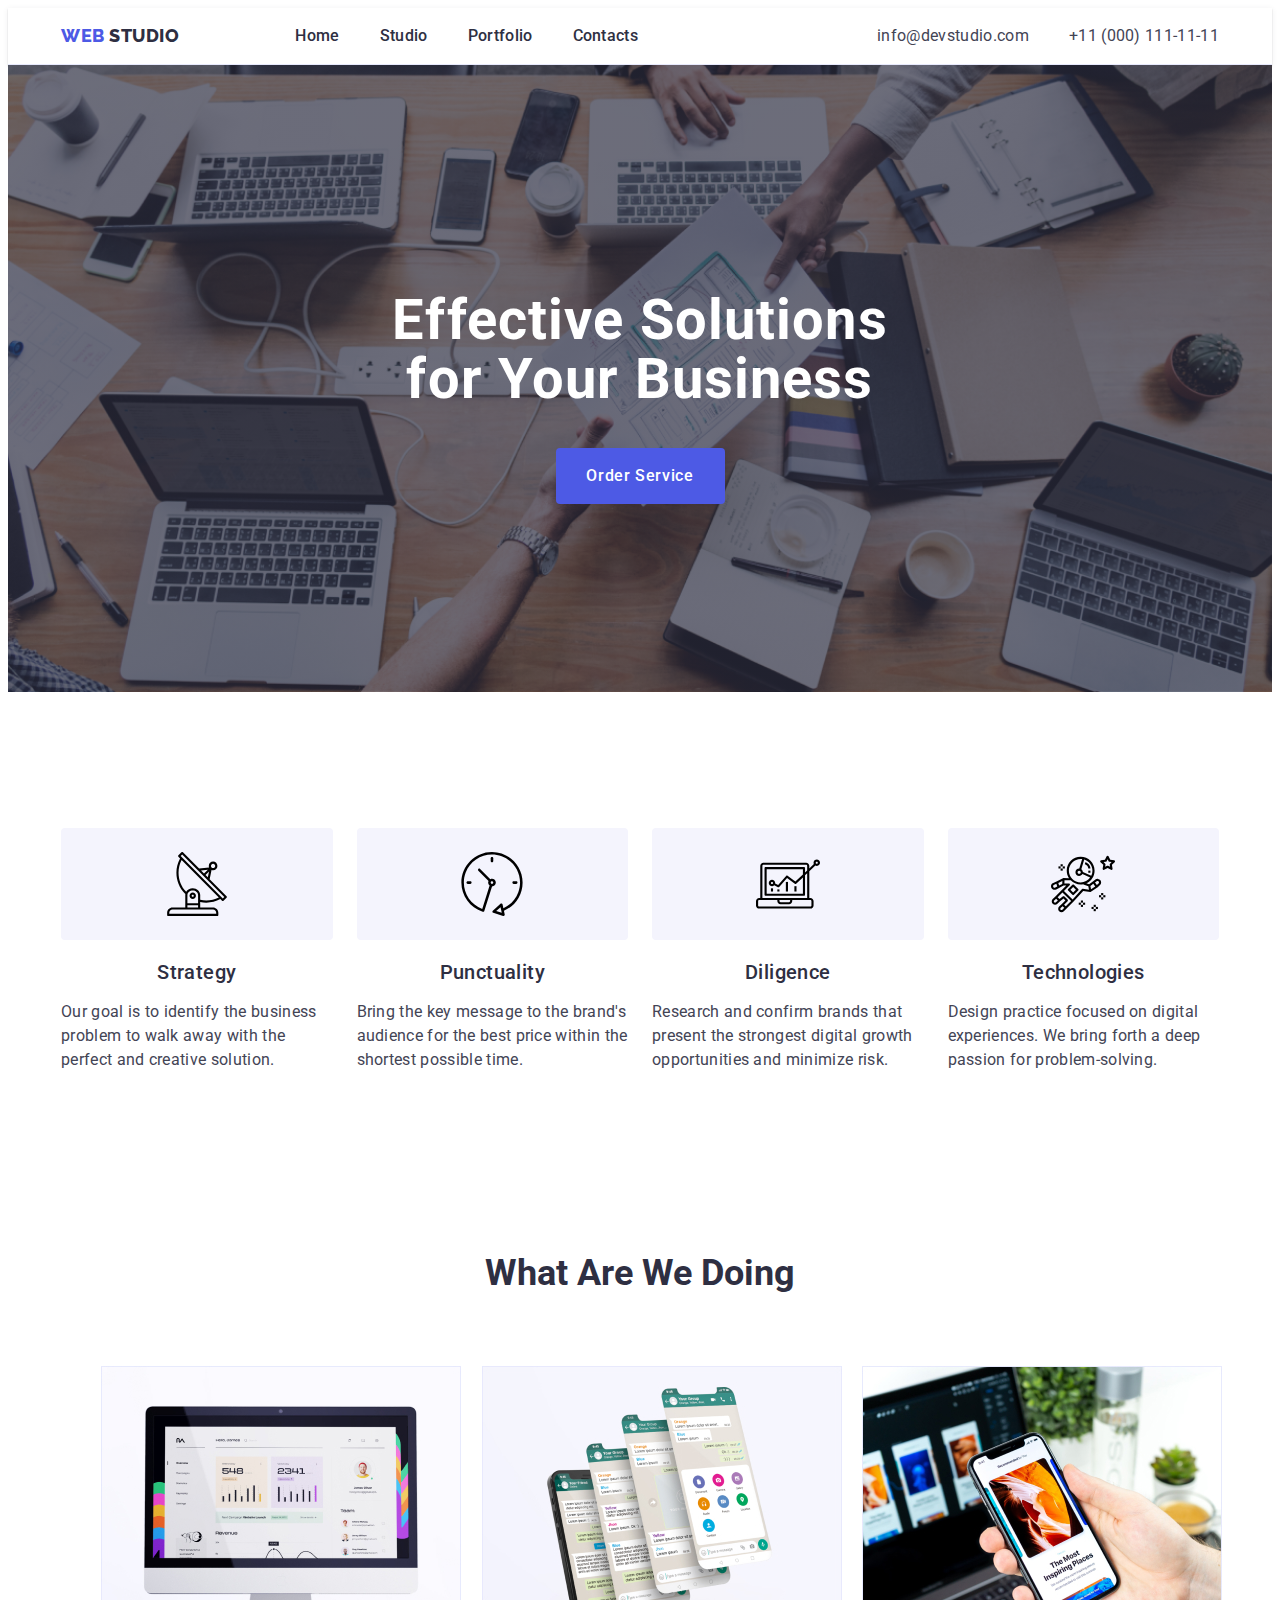
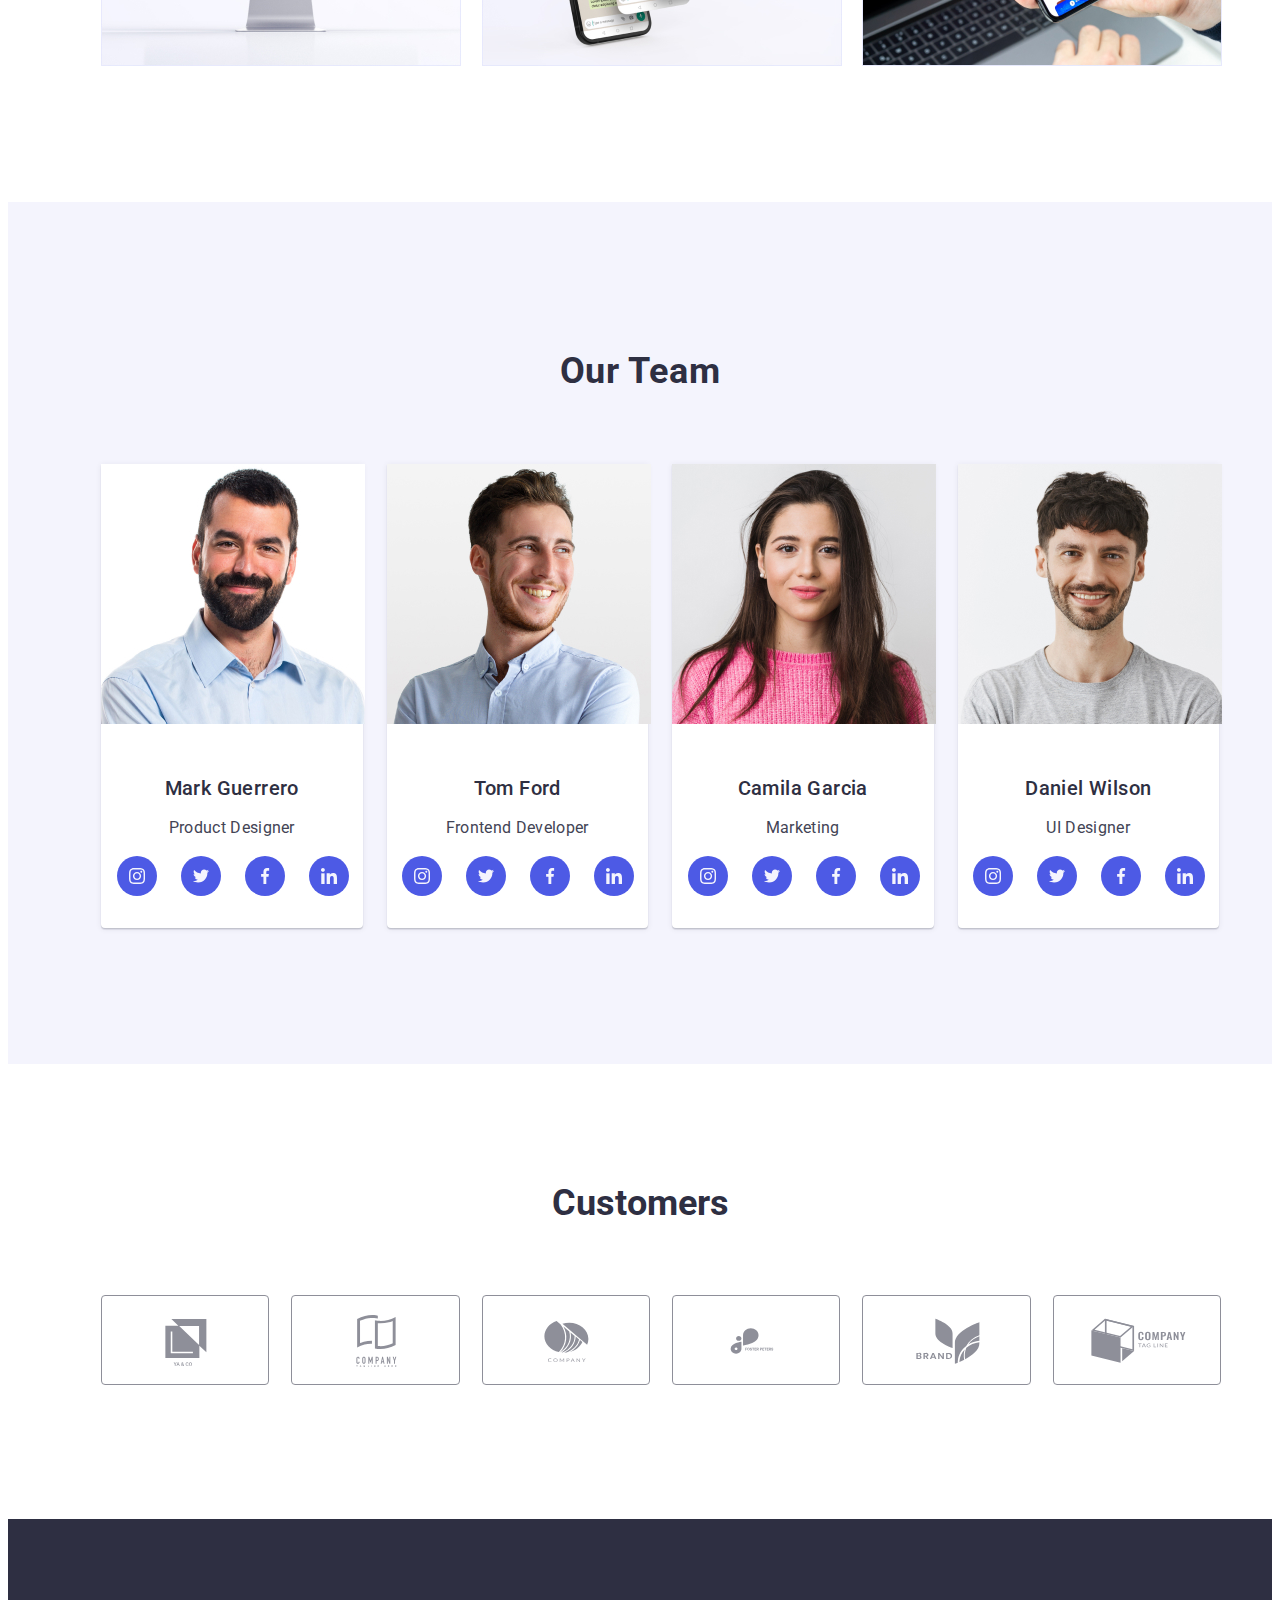
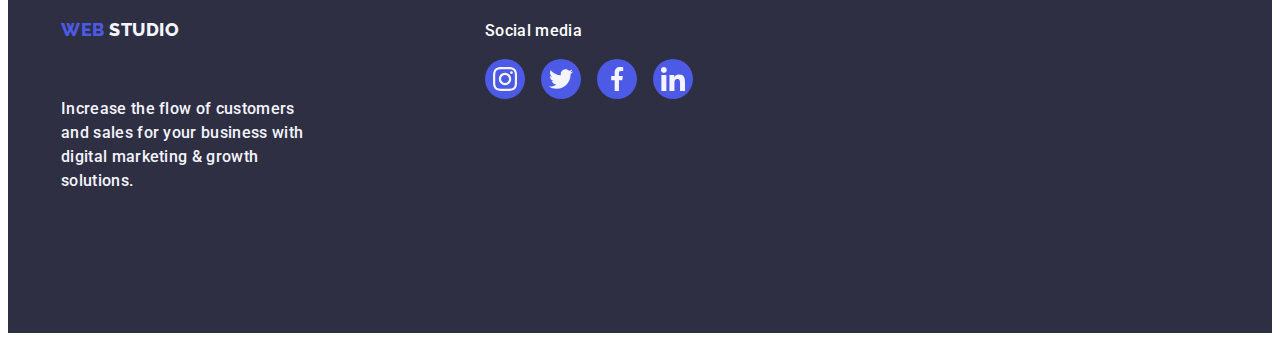
==== index.html @ 2ad6ecbc "Initial commit" ====
<!DOCTYPE html>
<html lang="en">

<head>
    <meta charset="UTF-8" />
    <meta name="viewport" content="width=device-width, initial-scale=1.0" />
    <link rel="stylesheet" href="modern-normalize.min.css" />
    <link rel="preconnect" href="https://fonts.googleapis.com" />
    <link rel="preconnect" href="https://fonts.gstatic.com" crossorigin />
    <link href="https://fonts.googleapis.com/css2?family=Raleway:wght@800&family=Roboto:wght@400;500&display=swap"
        rel="stylesheet" />
    <link rel="stylesheet" href="./css/styles.css" />
    <title>Studio</title>
</head>

<body class="body-studio">
    <header class="header-class">
        <div class="header-div container">
            <nav class="header-nav">
                <a href="./index.html" class="web link">Web <span class="studio">Studio</span></a>
                <ul class="header-list list">
                    <li><a href="./index.html" class="index link">Home</a></li>
                    <li><a href="" class="index link">Studio</a></li>
                    <li><a href="./portfolio.html" class="index link">Portfolio</a></li>
                    <li><a href="" class="index link">Contacts</a></li>
                </ul>
            </nav>
            <address class="adress-style">
                <ul class="address-list list">
                    <li>
                        <a href="mailto:info@devstudio.com" class="contact link">info@devstudio.com</a>
                    </li>
                    <li>
                        <a href="tel:+110001111111" class="contact link">+11 (000) 111-11-11</a>
                    </li>
                </ul>
            </address>
        </div>
    </header>

    <main>
        <!-- Section1 -->
        <section class="first-section">
            <div class="container container-first-section">
                <h1 class="first-section-title">
                    Effective Solutions for Your Business
                </h1>
                <button type="button" class="first-section-button">
                    Order Service
                </button>
            </div>
        </section>
        <!-- Section2 -->
        <section class="second-section">
            <div class="container">
                <h2 class="second-section-title visually-hidden">text</h2>
                <ul class="list second-section-list">
                    <li class="second-section-list-element">
                        <div class="second-section-icon">
                            <svg width="64" height="64">
                                <use href="./images/icons.svg#antenna-1"></use>
                            </svg>
                        </div>
                        <h3 class="second-section-title">Strategy</h3>
                        <p class="second-section-paragraph">
                            Our goal is to identify the business problem to walk away with
                            the perfect and creative solution.
                        </p>
                    </li>
                    <li class="second-section-list-element">
                        <div class="second-section-icon">
                            <svg width="64" height="64">
                                <use href="./images/icons.svg#clock-1"></use>
                            </svg>
                        </div>
                        <h3 class="second-section-title">Punctuality</h3>
                        <p class="second-section-paragraph">
                            Bring the key message to the brand's audience for the best price
                            within the shortest possible time.
                        </p>
                    </li>
                    <li class="second-section-list-element">
                        <div class="second-section-icon">
                            <svg width="64" height="64">
                                <use href="./images/icons.svg#diagram-1"></use>
                            </svg>
                        </div>
                        <h3 class="second-section-title">Diligence</h3>
                        <p class="second-section-paragraph">
                            Research and confirm brands that present the strongest digital
                            growth opportunities and minimize risk.
                        </p>
                    </li>
                    <li class="second-section-list-element">
                        <div class="second-section-icon">
                            <svg width="64" height="64">
                                <use href="./images/icons.svg#astronaut-1"></use>
                            </svg>
                        </div>
                        <h3 class="second-section-title">Technologies</h3>
                        <p class="second-section-paragraph">
                            Design practice focused on digital experiences. We bring forth a
                            deep passion for problem-solving.
                        </p>
                    </li>
                </ul>
            </div>
        </section>
        <!-- Section3 -->
        <section class="third-section">
            <div class="container">
                <h2 class="third-section-title">What are we doing</h2>
                <ul class="third-section-list list">
                    <li class="third-section-list-element">
                        <img class="img" src="./images/info-section-img1.jpg" alt="computer" width="360" />
                    </li>
                    <li class="third-section-list-element">
                        <img class="img" src="./images/info-section-img2.jpg" alt="computer" width="360" />
                    </li>
                    <li class="third-section-list-element">
                        <img class="img" src="./images/info-section-img3.jpg" alt="computer" width="360" />
                    </li>
                </ul>
            </div>
        </section>
        <!-- Section4 -->
        <section class="fourth-section">
            <div class="container">
                <h2 class="fourth-section-title">Our Team</h2>
                <ul class="foruth-section-list list">
                    <li class="background-list-fourth-section">
                        <img class="img" src="./images/our-team-section-img1.jpg" alt="Mark Guerrero" width="264" />
                        <div class="title-and-paragraph-foruth-section">
                            <h3 class="second-section-title">Mark Guerrero</h3>
                            <p class="fourth-section-paragraph">Product Designer</p>
                            <ul class="team-socials">
                                <li class="social-list">
                                    <a href="" class="team-socials-href">
                                        <svg class="svg-social" width="16" height="16">
                                            <use href="./images/icons.svg#instagram-2"></use>
                                        </svg>
                                    </a>
                                </li>
                                <li class="social-list">
                                    <a href="" class="team-socials-href">
                                        <svg class="svg-social" width="16" height="16">
                                            <use href="./images/icons.svg#twitter-1"></use>
                                        </svg>
                                    </a>
                                </li>
                                <li class="social-list">
                                    <a href="" class="team-socials-href">
                                        <svg class="svg-social" width="16" height="16">
                                            <use href="./images/icons.svg#facebook-1"></use>
                                        </svg>
                                    </a>
                                </li>
                                <li class="social-list">
                                    <a href="" class="team-socials-href">
                                        <svg class="svg-social" width="16" height="16">
                                            <use href="./images/icons.svg#linkedin-1"></use>
                                        </svg>
                                    </a>
                                </li>
                            </ul>
                        </div>
                    </li>
                    <li class="background-list-fourth-section">
                        <img class="img" src="./images/our-team-section-img2.jpg" alt="Tom Ford" width="264" />
                        <div class="title-and-paragraph-foruth-section">
                            <h3 class="second-section-title">Tom Ford</h3>
                            <p class="fourth-section-paragraph">Frontend Developer</p>
                            <ul class="team-socials">
                                <li class="social-list">
                                    <a href="" class="team-socials-href">
                                        <svg class="svg-social" width="16" height="16">
                                            <use href="./images/icons.svg#instagram-2"></use>
                                        </svg>
                                    </a>
                                </li>
                                <li class="social-list">
                                    <a href="" class="team-socials-href">
                                        <svg class="svg-social" width="16" height="16">
                                            <use href="./images/icons.svg#twitter-1"></use>
                                        </svg>
                                    </a>
                                </li>
                                <li class="social-list">
                                    <a href="" class="team-socials-href">
                                        <svg class="svg-social" width="16" height="16">
                                            <use href="./images/icons.svg#facebook-1"></use>
                                        </svg>
                                    </a>
                                </li>
                                <li class="social-list">
                                    <a href="" class="team-socials-href">
                                        <svg class="svg-social" width="16" height="16">
                                            <use href="./images/icons.svg#linkedin-1"></use>
                                        </svg>
                                    </a>
                                </li>
                            </ul>
                        </div>
                    </li>
                    <li class="background-list-fourth-section">
                        <img class="img" src="./images/our-team-section-img3.jpg" alt="Camila Garcia" width="264" />
                        <div class="title-and-paragraph-foruth-section">
                            <h3 class="second-section-title">Camila Garcia</h3>
                            <p class="fourth-section-paragraph">Marketing</p>
                            <ul class="team-socials">
                                <li class="social-list">
                                    <a href="" class="team-socials-href">
                                        <svg class="svg-social" width="16" height="16">
                                            <use href="./images/icons.svg#instagram-2"></use>
                                        </svg>
                                    </a>
                                </li>
                                <li class="social-list">
                                    <a href="" class="team-socials-href">
                                        <svg class="svg-social" width="16" height="16">
                                            <use href="./images/icons.svg#twitter-1"></use>
                                        </svg>
                                    </a>
                                </li>
                                <li class="social-list">
                                    <a href="" class="team-socials-href">
                                        <svg class="svg-social" width="16" height="16">
                                            <use href="./images/icons.svg#facebook-1"></use>
                                        </svg>
                                    </a>
                                </li>
                                <li class="social-list">
                                    <a href="" class="team-socials-href">
                                        <svg class="svg-social" width="16" height="16">
                                            <use href="./images/icons.svg#linkedin-1"></use>
                                        </svg>
                                    </a>
                                </li>
                            </ul>
                        </div>
                    </li>
                    <li class="background-list-fourth-section">
                        <img class="img" src="./images/our-team-section-img4.jpg" alt="Daniel Wilson" width="264" />
                        <div class="title-and-paragraph-foruth-section">
                            <h3 class="second-section-title">Daniel Wilson</h3>
                            <p class="fourth-section-paragraph">UI Designer</p>
                            <ul class="team-socials">
                                <li class="social-list">
                                    <a href="" class="team-socials-href">
                                        <svg class="svg-social" width="16" height="16">
                                            <use href="./images/icons.svg#instagram-2"></use>
                                        </svg>
                                    </a>
                                </li>
                                <li class="social-list">
                                    <a href="" class="team-socials-href">
                                        <svg class="svg-social" width="16" height="16">
                                            <use href="./images/icons.svg#twitter-1"></use>
                                        </svg>
                                    </a>
                                </li>
                                <li class="social-list">
                                    <a href="" class="team-socials-href">
                                        <svg class="svg-social" width="16" height="16">
                                            <use href="./images/icons.svg#facebook-1"></use>
                                        </svg>
                                    </a>
                                </li>
                                <li class="social-list">
                                    <a href="" class="team-socials-href">
                                        <svg class="svg-social" width="16" height="16">
                                            <use href="./images/icons.svg#linkedin-1"></use>
                                        </svg>
                                    </a>
                                </li>
                            </ul>
                        </div>
                    </li>
                </ul>
            </div>
        </section>
        <!-- Section5 -->
        <section class="fifth-section">
            <div class="container">
                <h2 class="fifth-section-title">Customers</h2>
                <ul class="fifth-section-list">
                    <li class="fifth-section-list-element">
                        <a href="" class="fifth-section-lists-element-href">
                            <svg class="fifth-section-svg" width="104" height="56">
                                <use href="./images/icons.svg#logo"></use>
                            </svg>
                        </a>
                    </li>
                    <li class="fifth-section-list-element">
                        <a href="" class="fifth-section-lists-element-href">
                            <svg class="fifth-section-svg" width="104" height="56">
                                <use href="./images/icons.svg#logo1"></use>
                            </svg>
                        </a>
                    </li>
                    <li class="fifth-section-list-element">
                        <a href="" class="fifth-section-lists-element-href">
                            <svg class="fifth-section-svg" width="104" height="56">
                                <use href="./images/icons.svg#logo2"></use>
                            </svg>
                        </a>
                    </li>
                    <li class="fifth-section-list-element">
                        <a href="" class="fifth-section-lists-element-href">
                            <svg class="fifth-section-svg" width="104" height="56">
                                <use href="./images/icons.svg#logo3"></use>
                            </svg>
                        </a>
                    </li>
                    <li class="fifth-section-list-element">
                        <a href="" class="fifth-section-lists-element-href">
                            <svg class="fifth-section-svg" width="104" height="56">
                                <use href="./images/icons.svg#logo4"></use>
                            </svg>
                        </a>
                    </li>
                    <li class="fifth-section-list-element">
                        <a href="" class="fifth-section-lists-element-href">
                            <svg class="fifth-section-svg" width="104" height="56">
                                <use href="./images/icons.svg#logo5"></use>
                            </svg>
                        </a>
                    </li>
                </ul>
            </div>
        </section>
    </main>

    <footer class="footer">
        <div class="container div-footer">
            <div class="div-logo-paragraph">
                <a href="./index.html" class="web-footer link">Web <span class="studio-footer">Studio</span></a>
                <p class="index link footer-paragraph">
                    Increase the flow of customers and sales for your business with
                    digital marketing & growth solutions.
                </p>
            </div>
            <div class="div-socials-footer">
                <p class="social-media-paragraph">Social media</p>
                <ul class="footer-list">
                    <li class="footer-list-element">
                        <a href="" class="footer-list-href">
                            <svg class="svg-footer" width="24" height="24">
                                <use href="./images/icons.svg#instagram-2"></use>
                            </svg>
                        </a>
                    </li>
                    <li class="footer-list-element">
                        <a href="" class="footer-list-href">
                            <svg class="svg-footer" width="24" height="24">
                                <use href="./images/icons.svg#twitter-1"></use>
                            </svg>
                        </a>
                    </li>
                    <li class="footer-list-element">
                        <a href="" class="footer-list-href">
                            <svg class="svg-footer" width="24" height="24">
                                <use href="./images/icons.svg#facebook-1"></use>
                            </svg>
                        </a>
                    </li>
                    <li class="footer-list-element">
                        <a href="" class="footer-list-href">
                            <svg class="svg-footer" width="24" height="24">
                                <use href="./images/icons.svg#linkedin-1"></use>
                            </svg>
                        </a>
                    </li>
                </ul>
            </div>
        </div>
    </footer>
</body>

</html>
---- css/styles.css ----
:root {
    --maincolor: 434455;
    --white: #f4f4fd;
}

.img {
    display: block;
}

.header-class {
    border-bottom: 1px solid #e7e9fc;
    box-shadow: 0px 2px 1px rgba(46, 47, 66, 0.08),
        0px 1px 1px rgba(46, 47, 66, 0.16),
        0px 1px 6px rgba(46, 47, 66, 0.08);
}

.header-div {
    display: flex;
    justify-content: space-between;
}

.container {
    width: 1158px;
    margin: 0 auto;
    padding: 0 15px;
}

.container-first-section {
    display: flex;
    flex-direction: column;
}

.header-nav {
    display: flex;
    align-items: center;
}

.body-studio {
    font-family: "Roboto", sans-serif;
    color: #434455;
    background-color: #ffffffff;
}

.web {
    font-family: "Raleway", sans-serif;
    font-weight: 800;
    font-size: 18px;
    line-height: 1.17;
    letter-spacing: 0.03em;
    text-transform: uppercase;
    color: #4d5ae5;
    margin-right: 76px;
}

.studio {
    color: #2e2f42;
    font-family: "Raleway", sans-serif;
    font-size: 18px;
    font-style: normal;
    font-weight: 800;
    line-height: 21px;
    letter-spacing: 0.54px;
    text-transform: uppercase;
}

.list {
    list-style: none;
}

.address-list {
    display: flex;
    gap: 40px;
}

.header-list {
    display: flex;
    gap: 40px;
}

.link {
    text-decoration: none;
}

.index {
    font-weight: 500;
    line-height: 1.5;
    letter-spacing: 0.02em;
    color: #2e2f42;
    padding: 24px 0;
}

.link:hover {
    color: #404bbf;
}

.link:focus {
    color: #404bbf;
}

.adress-style {
    font-style: normal;
}

.contact {
    color: #434455;
    font-size: 16px;
    line-height: 1.5;
    letter-spacing: 0.02em;
}

/* Section one */
.first-section {
    background-color: #2e2f42;
    padding: 188px 0;
    background-image: linear-gradient(rgba(46, 47, 66, 0.7),
            rgba(46, 47, 66, 0.7)),
        url(../images/office-background.jpg);
    max-width: 1440px;
    background-repeat: no-repeat;
    background-position: center;
    background-size: cover;
    margin-inline: auto;
}

.first-section-title {
    color: #ffffff;
    font-size: 56px;
    line-height: 1.07;
    text-align: center;
    letter-spacing: 0.02em;
    max-width: 496px;
    display: flex;
    align-self: center;
}

.first-section-button {
    color: #ffffff;
    background-color: #4d5ae5;
    font-family: "Roboto", sans-serif;
    font-weight: 500;
    font-size: 16px;
    line-height: 1.5;
    letter-spacing: 0.04em;
    display: block;
    min-width: 169px;
    height: 56px;
    border: none;
    background-color: #4d5ae5;
    border-radius: 4px;
    cursor: pointer;
    align-self: center;
}

.first-section-button:hover {
    background-color: #404bbf;
}

.first-section-button:focus {
    background-color: #404bbf;
}

.first-section-button {
    cursor: pointer;
}

/* Section two */
.second-section {
    padding: 120px 0;
}

.second-section-icon {
    display: flex;
    align-items: center;
    justify-content: center;
    height: 112px;
    background-color: #f4f4fd;
    border-radius: 4px;
    margin-bottom: 8px;
}

.second-section-list {
    list-style: none;
    display: flex;
    gap: 24px;
    justify-content: center;
    padding: 0;
}

.second-section-list-element {
    flex-basis: calc((100% - 72px) / 4);
}

.second-section-title {
    color: #2e2f42;
    font-weight: 500;
    font-size: 20px;
    line-height: 1.2;
    letter-spacing: 0.02em;
    background-color: #ffffffff;
    margin-bottom: 8px;
    text-align: center;
    margin-bottom: 8px;
}

.visually-hidden {
    position: absolute;
    width: 1px;
    height: 1px;
    margin: -1px;
    border: 0;
    padding: 0;
    white-space: nowrap;
    clip-path: inset(100%);
    clip: rect(0 0 0 0);
    overflow: hidden;
}

.second-section-paragraph {
    line-height: 1.5;
    letter-spacing: 0.02em;
}

/* Section three */
.third-section {
    padding-bottom: 120px;
}

.third-section-title {
    color: #2e2f42;
    font-size: 36px;
    line-height: 1.11;
    text-align: center;
    text-transform: capitalize;
    margin-bottom: 72px;
}

.third-section-list {
    display: flex;
    gap: 24px;
}

.third-section-list-element {
    width: calc((100% - 48px) / 3);
}

/* Section four */
.fourth-section {
    background-color: #f4f4fd;
    padding: 120px 0;
}

.svg-social {
    fill: #f4f4fd;
}

.team-socials {
    display: flex;
    justify-content: center;
    align-items: center;
    gap: 24px;
    list-style: none;
    width: 183px;
}

.social-list {}

.team-socials-href {
    width: 100%;
    height: 100%;
    background-color: #4d5ae5;
    border-radius: 50%;
    display: flex;
    align-items: center;
    justify-content: center;
    width: 40px;
    height: 40px;
}

.team-socials-href:hover,
.team-socials-href:focus {
    background-color: #404bbf;
}

.fourth-section-title {
    color: #2e2f42;
    font-size: 36px;
    line-height: 1.11;
    text-align: center;
    letter-spacing: 0.02em;
    text-transform: capitalize;
    margin-bottom: 72px;
}

.foruth-section-list {
    display: flex;
    gap: 24px;
}

.background-list-fourth-section {
    background-color: #ffffffff;
    width: calc((100% - 72px) / 4);
    border-radius: 0px 0px 4px 4px;
    box-shadow: 0px 1px 6px rgba(46, 47, 66, 0.08),
        0px 1px 1px rgba(46, 47, 66, 0.16), 0px 2px 1px rgba(46, 47, 66, 0.08);
}

.title-and-paragraph-foruth-section {
    padding: 32px 0;
}

.fourth-section-paragraph {
    line-height: 1.5;
    letter-spacing: 0.02em;
    text-align: center;
}

/* Footer */
.div-footer {
    display: flex;
    align-items: baseline;
}

.div-logo-paragraph {
    margin-right: 120px;
}

.footer {
    background-color: #2e2f42;
    padding: 100px 0;
}

.footer-paragraph {
    color: #f4f4fd;
    max-width: 264px;
}

.social-media-paragraph {
    margin: 0;
    margin-bottom: 16px;
    font-weight: 500;
    font-size: 16px;
    line-height: 1.5;
    letter-spacing: 0.02em;
    color: #ffffffff;
    padding-left: 40px;
}

.footer-list {
    display: flex;
    gap: 16px;
    list-style: none;
}

.footer-list-element {
    width: 40px;
    height: 40px;
}

.footer-list-href {
    width: 100%;
    height: 100%;
    background-color: #4d5ae5;
    border-radius: 50%;
    display: flex;
    align-items: center;
    justify-content: center;
}

.footer-list-href:hover,
.footer-list-href:focus {
    background-color: #31d0aa;
}

.svg-footer {
    fill: var(--white);
}

.web-footer {
    font-family: "Raleway", sans-serif;
    font-weight: 800;
    font-size: 18px;
    line-height: 1.17;
    letter-spacing: 0.03em;
    text-transform: uppercase;
    color: #4d5ae5;
    display: inline-block;
    margin-bottom: 16px;
}

.studio-footer {
    color: #f4f4fd;
    font-family: "Raleway", sans-serif;
    font-size: 18px;
    font-style: normal;
    font-weight: 800;
    line-height: 21px;
    letter-spacing: 0.54px;
    text-transform: uppercase;
}

/* Section five */
.fifth-section {
    padding-top: 120px;
    padding-bottom: 120px;
}

.fifth-section-title {
    font-size: 36px;
    line-height: 1.11;
    color: #2e2f42;
    margin: 0;
    margin-bottom: 72px;
    text-align: center;
}

.fifth-section-list {
    display: flex;
    gap: 24px;
    height: 88px;
    list-style: none;
}

.fifth-section-list-element {
    width: calc((100% - 120px) / 6);
    height: 88px;
    width: 168px;
}

.fifth-section-lists-element-href {
    width: 100%;
    height: 100%;
    border: 1px solid #8e8f99;
    border-radius: 4px;
    display: flex;
    align-items: center;
    justify-content: center;
    color: #8e8f99;
}

.fifth-section-lists-element-href:hover {
    border-color: #404bbf;
    color: #404bbf;
}

.fifth-section-lists-element-href:focus {
    border-color: #404bbf;
    color: #404bbf;
}

.fifth-section-svg {
    fill: currentColor;
}

/* Portfolio */

.portfolio-header {
    border-bottom: 1px solid #e7e9fc;
}

.body-portfolio {
    font-family: "Roboto", sans-serif;
    color: #434455;
}

/* Section footer */
.portfolio-section {
    padding: 96px 0 120px 0;
}

.portfolio-button-list {
    display: flex;
    justify-content: center;
    gap: 24px;
    margin-bottom: 72px;
    padding: 0;
}

.all-button {
    color: #4d5ae5;
    background-color: #f4f4fd;
    text-align: center;
    font-family: "Roboto", sans-serif;
    font-size: 16px;
    font-style: normal;
    font-weight: 500;
    line-height: 1.5;
    letter-spacing: 0.04em;
    cursor: pointer;
    padding: 12px 24px;
    border: 1px solid #e7e9fc;
    border-radius: 4px;
}

.all-button:hover {
    color: #ffffffff;
    background-color: #404bbf;
    border: 1px solid transparent;
    box-shadow: 0px 3px 1px rgba(0, 0, 0, 0.1), 0px 2px 1px rgba(0, 0, 0, 0.08),
        0px 2px 2px rgba(0, 0, 0, 0.12);
}

.all-button:focus {
    color: #ffffffff;
    background-color: #404bbf;
    border: 1px solid transparent;
    box-shadow: 0px 3px 1px rgba(0, 0, 0, 0.1), 0px 2px 1px rgba(0, 0, 0, 0.08),
        0px 2px 2px rgba(0, 0, 0, 0.12);
}

.portfolio-img-list {
    display: flex;
    flex-wrap: wrap;
    column-gap: 24px;
    row-gap: 48px;
    padding: 0;
}

.first-row-title {
    color: #2e2f42;
    font-size: 20px;
    font-style: normal;
    font-weight: 500;
    line-height: 1.2;
    letter-spacing: 0.02em;
    margin-bottom: 8px;
}

.first-row-paragraph {
    color: #434455;
    font-size: 16px;
    line-height: 1.5;
    letter-spacing: 0.02em;
}

.portfolio-list-element {
    text-decoration: none;
    width: calc((100% - 48px) / 3);
}

.portfolio-title-and-paragraph {
    padding: 32px 16px;
    border: 1px solid #e7e9fc;
    border-top: none;
}

.link-portfolio {
    display: block;
}

.link-portfolio:hover {
    box-shadow: 0px 1px 6px rgba(46, 47, 66, 0.08),
        0px 1px 1px rgba(46, 47, 66, 0.16), 0px 2px 1px rgba(46, 47, 66, 0.08);
}

.link-portfolio:focus {
    box-shadow: 0px 1px 6px rgba(46, 47, 66, 0.08),
        0px 1px 1px rgba(46, 47, 66, 0.16), 0px 2px 1px rgba(46, 47, 66, 0.08);
}
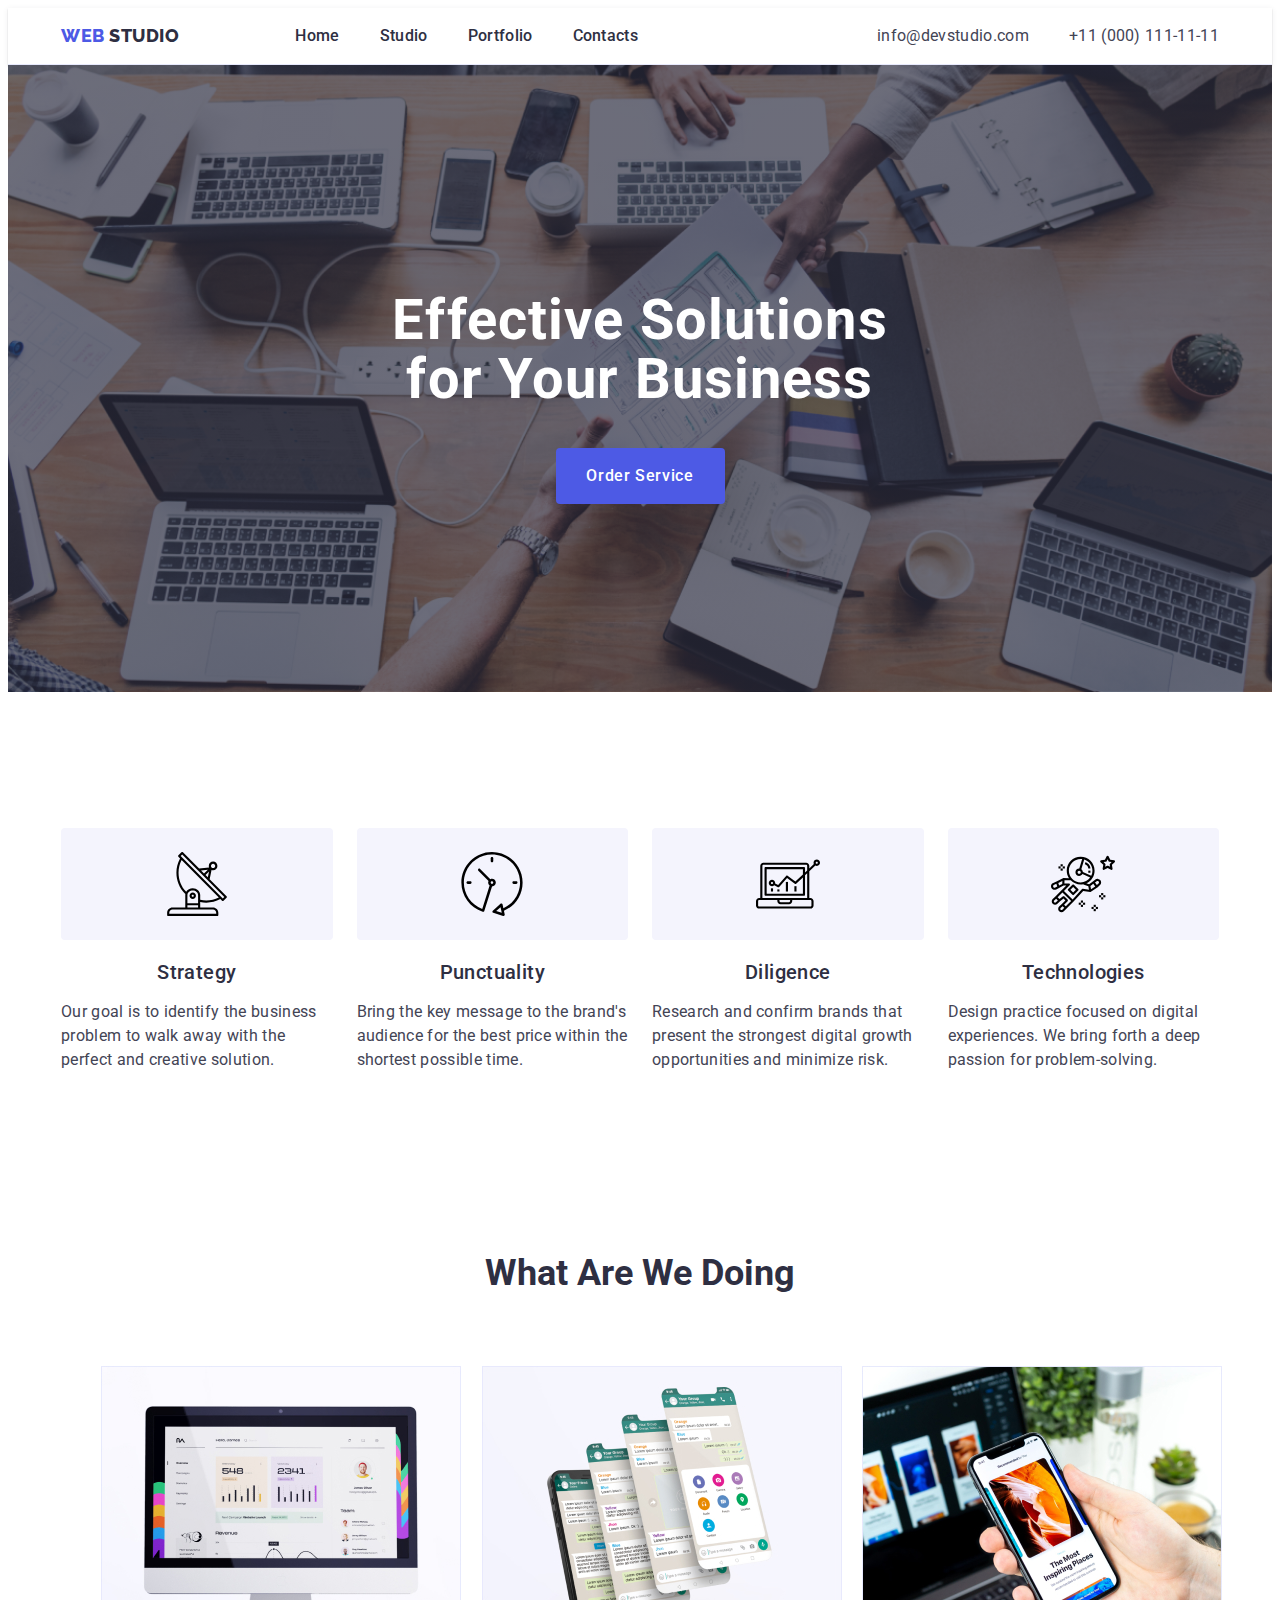
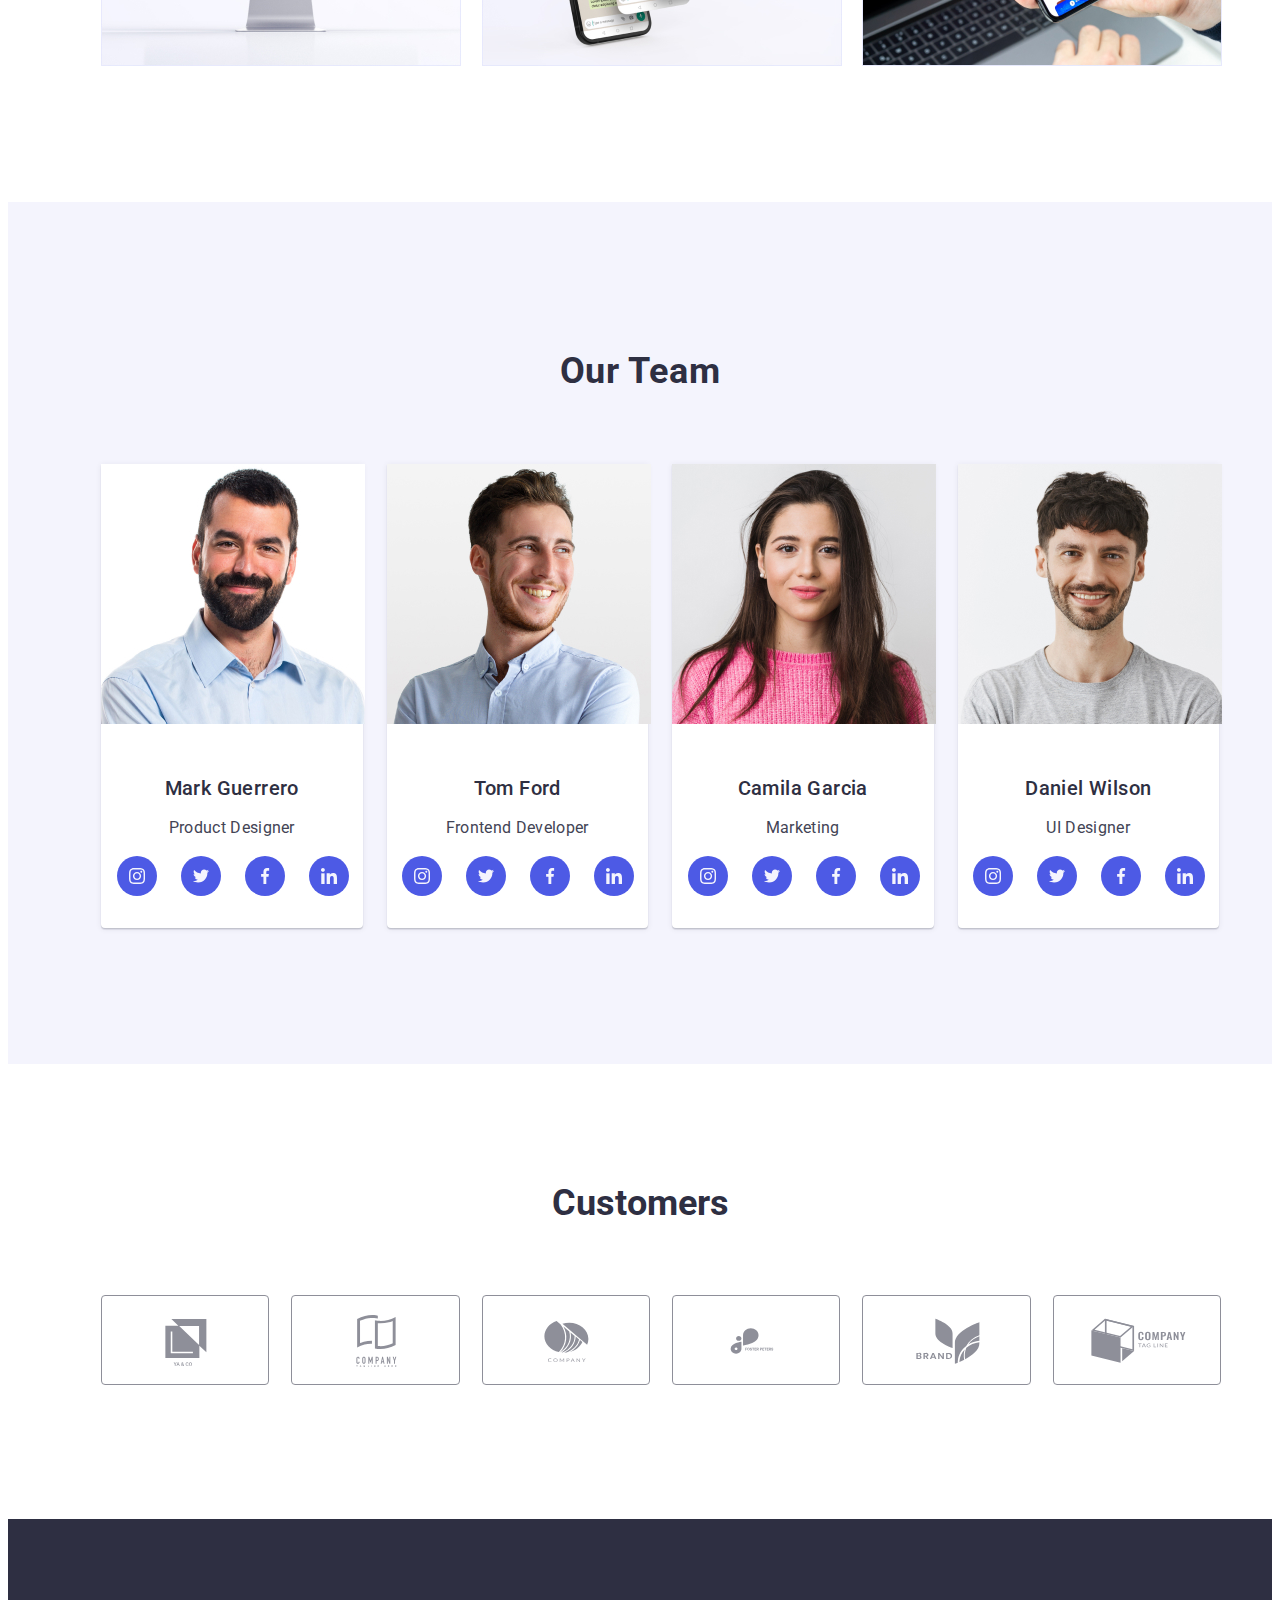
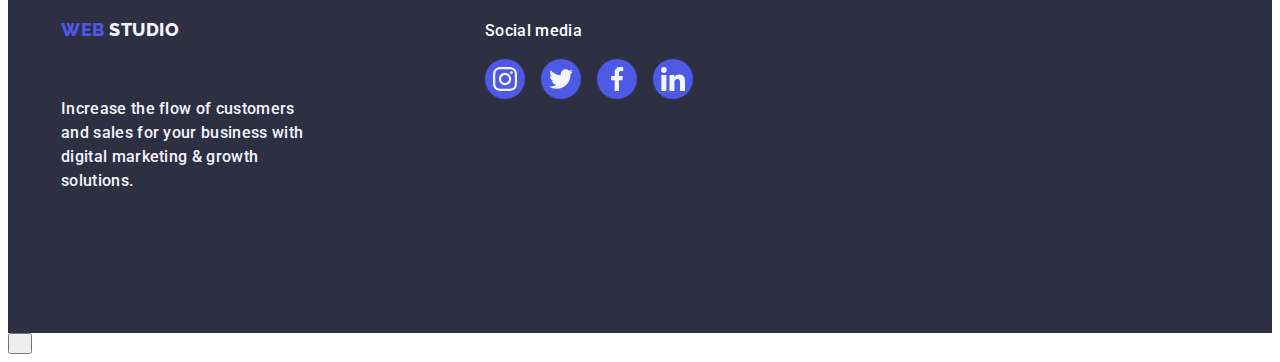
==== commit 1fc7fc43: "Update index.html" ====
--- a/index.html
+++ b/index.html
@@ -45,7 +45,7 @@
                 <h1 class="first-section-title">
                     Effective Solutions for Your Business
                 </h1>
-                <button type="button" class="first-section-button">
+                <button data-modal-open type="button" class="first-section-button">
                     Order Service
                 </button>
             </div>
@@ -375,6 +375,16 @@
             </div>
         </div>
     </footer>
+    <div data-modal class="modal-window is-hidden">
+        <div class="real-modal-window">
+            <button data-modal-close type="button" class="modal-window-button">
+                <svg class="modal-window-svg" width="8" height="8">
+                    <use href="./images/icons.svg#close-modal"></use>
+                </svg>
+            </button>
+        </div>
+    </div>
+    <script src="./modal.js"></script>
 </body>
 
 </html>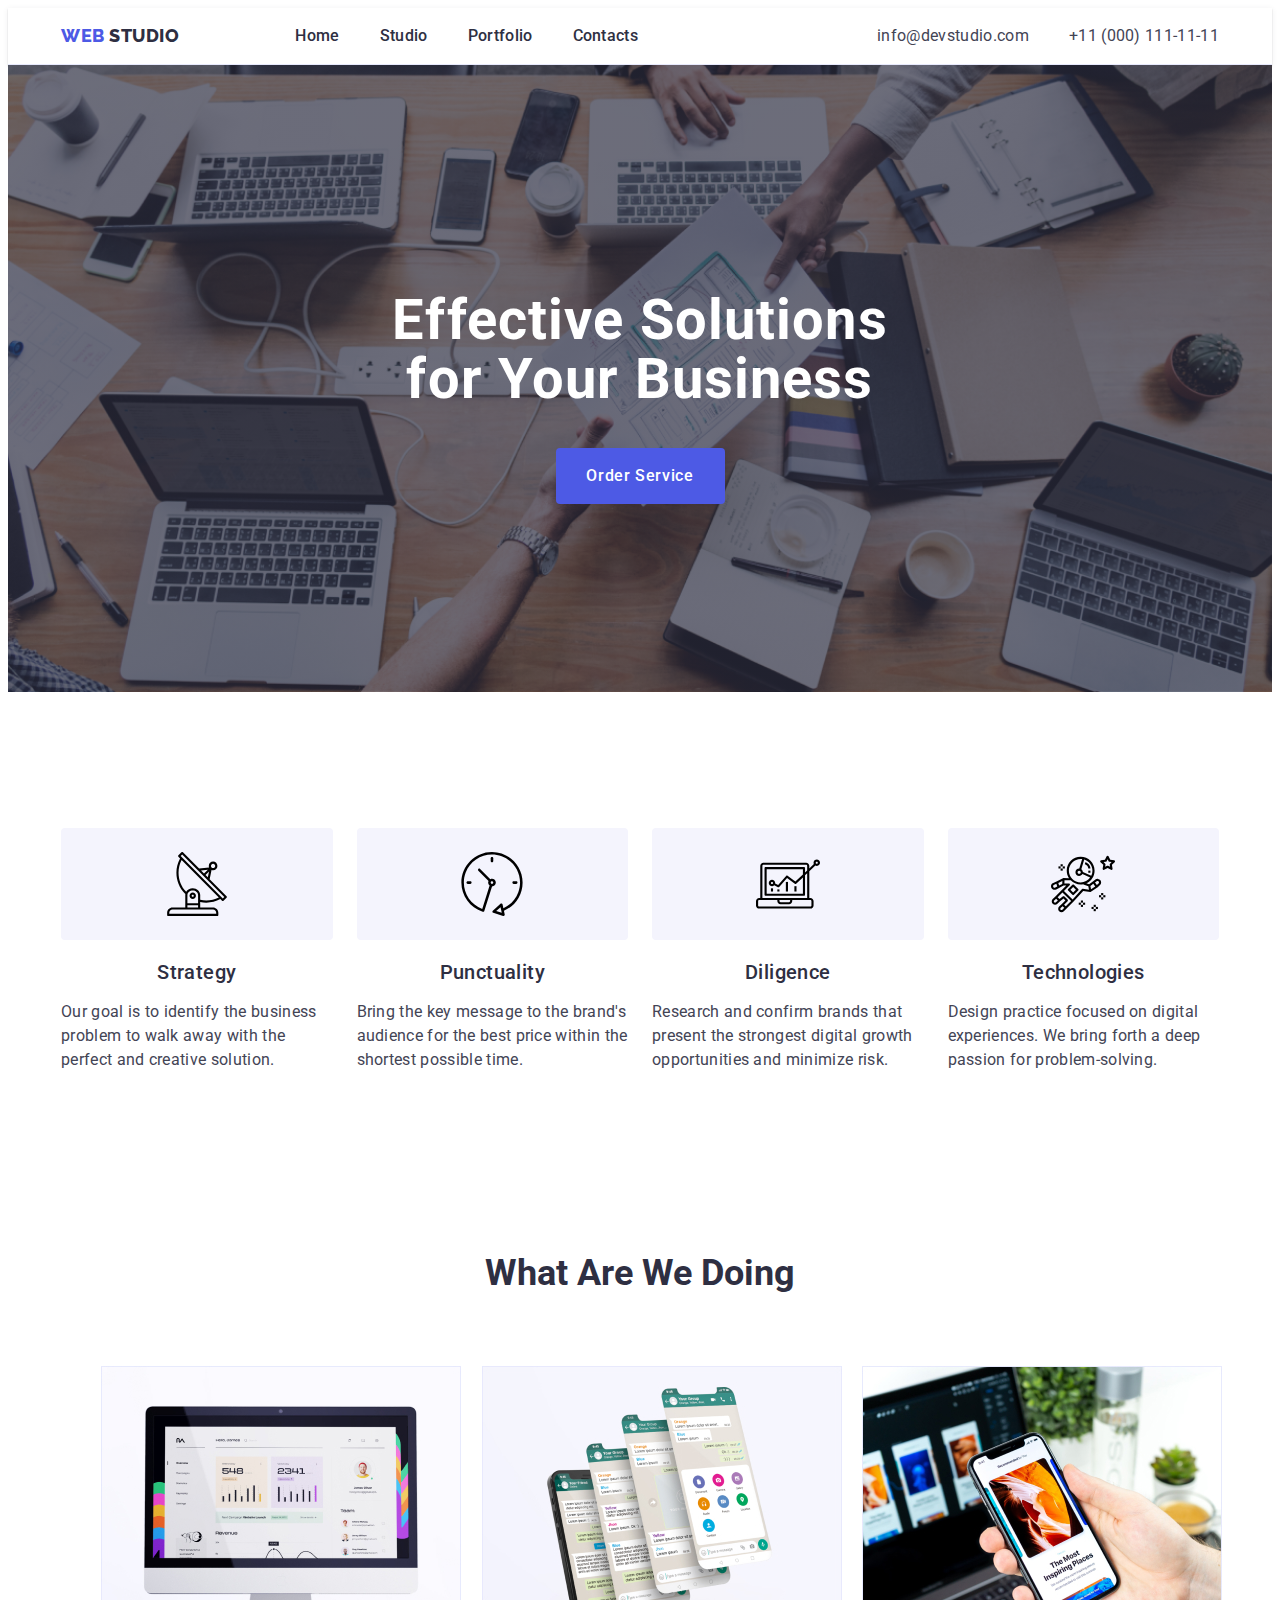
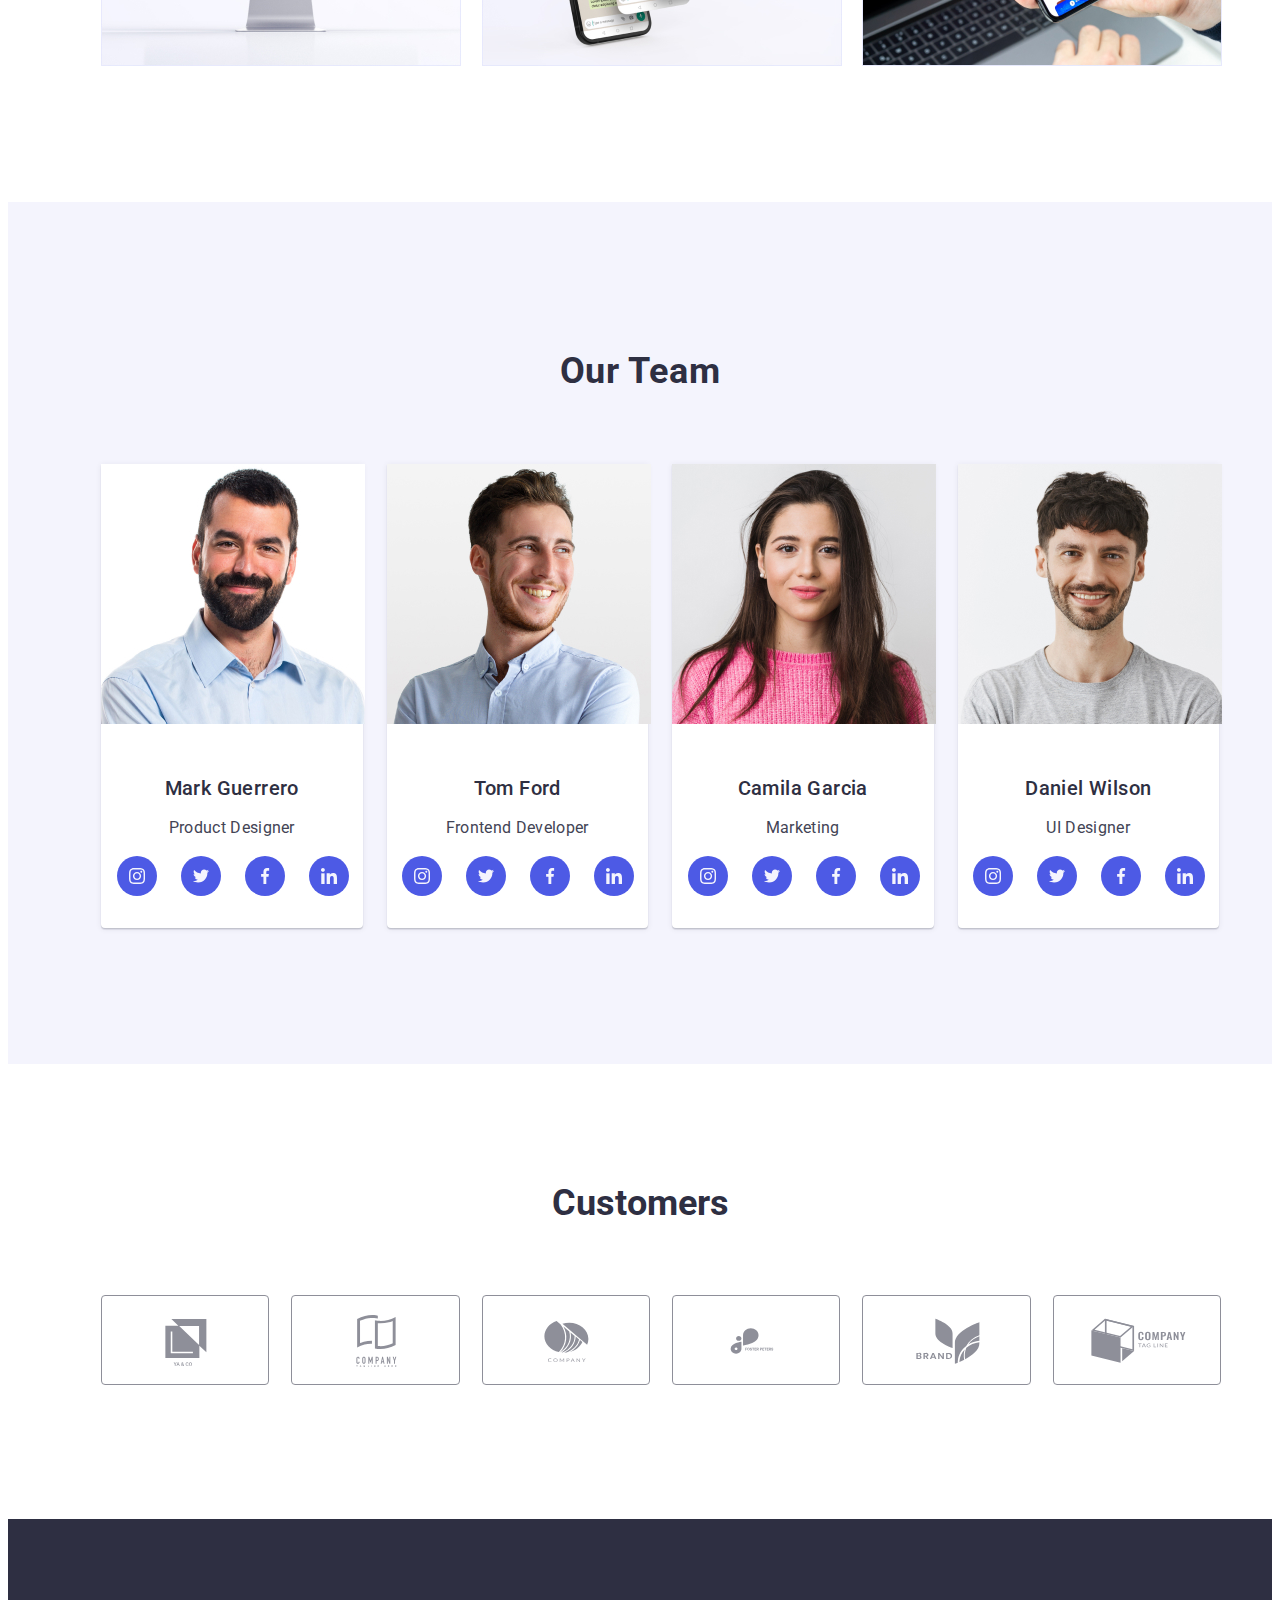
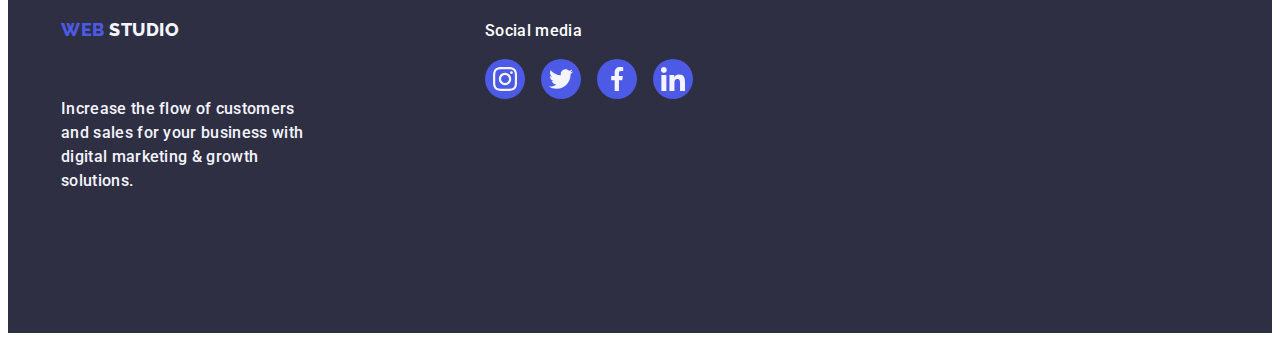
==== commit b1021919: "sds" ====
--- a/index.html
+++ b/index.html
@@ -375,6 +375,7 @@
             </div>
         </div>
     </footer>
+
     <div data-modal class="modal-window is-hidden">
         <div class="real-modal-window">
             <button data-modal-close type="button" class="modal-window-button">
--- a/css/styles.css
+++ b/css/styles.css
@@ -555,4 +555,69 @@
 .link-portfolio:focus {
     box-shadow: 0px 1px 6px rgba(46, 47, 66, 0.08),
         0px 1px 1px rgba(46, 47, 66, 0.16), 0px 2px 1px rgba(46, 47, 66, 0.08);
+}
+
+.is-hidden {
+    opacity: 0;
+    visibility: hidden;
+    pointer-events: none;
+}
+
+.modal-window {
+    position: fixed;
+    top: 0;
+    left: 0;
+    width: 100%;
+    height: 100%;
+    background-color: rgba(46, 47, 66, 0.4);
+    transition: opacity 250ms cubic-bezier(0.4, 0, 0.2, 1),
+        visibility 250ms cubic-bezier(0.4, 0, 0.2, 1);
+}
+
+.real-modal-window {
+    position: absolute;
+    top: 50%;
+    left: 50%;
+    transform: translate(-50%, -50%) scale(1);
+    width: 408px;
+    min-height: 584px;
+    background: #fcfcfc;
+    box-shadow: 0px 1px 1px 1px rgba(0, 0, 0, 0, 0.14),
+        0px 1px 3px rgba(0, 0, 0, 0, 0, 0.12), 0px 2px 1px rgba(0, 0, 0, 0, 0.2);
+    border-radius: 4px;
+    transition: transform 250ms cubic-bezier(0.4, 0, 0.2, 1);
+}
+
+.modal-window-button {
+    position: absolute;
+    top: 24px;
+    right: 24px;
+    width: 24px;
+    height: 24px;
+    border-radius: 50%;
+    display: flex;
+    align-items: center;
+    justify-content: center;
+    background-color: #e7e9fc;
+    border: 1px solid rgba(0, 0, 0, 0, 0.1);
+    padding: 0;
+    cursor: pointer;
+    transition: background-color 250ms cubic-bezier(0.4, 0, 0.2, 1),
+        border 250ms cubic-bezier(0.4, 0, 0.2, 1);
+    margin: 1px solid rgba(0, 0, 0, 0, 0.1);
+}
+
+.modal-window-button:hover,
+.modal-window-button:focus {
+    background-color: #404bbf;
+    border: none;
+}
+
+.modal-window-svg {
+    transition: fill 250ms cubic-bezier(0.4, 0, 0.2, 1);
+}
+
+.modal-window-svg:hover,
+.modal-window-button:focus {
+    fill: #ffffff;
 }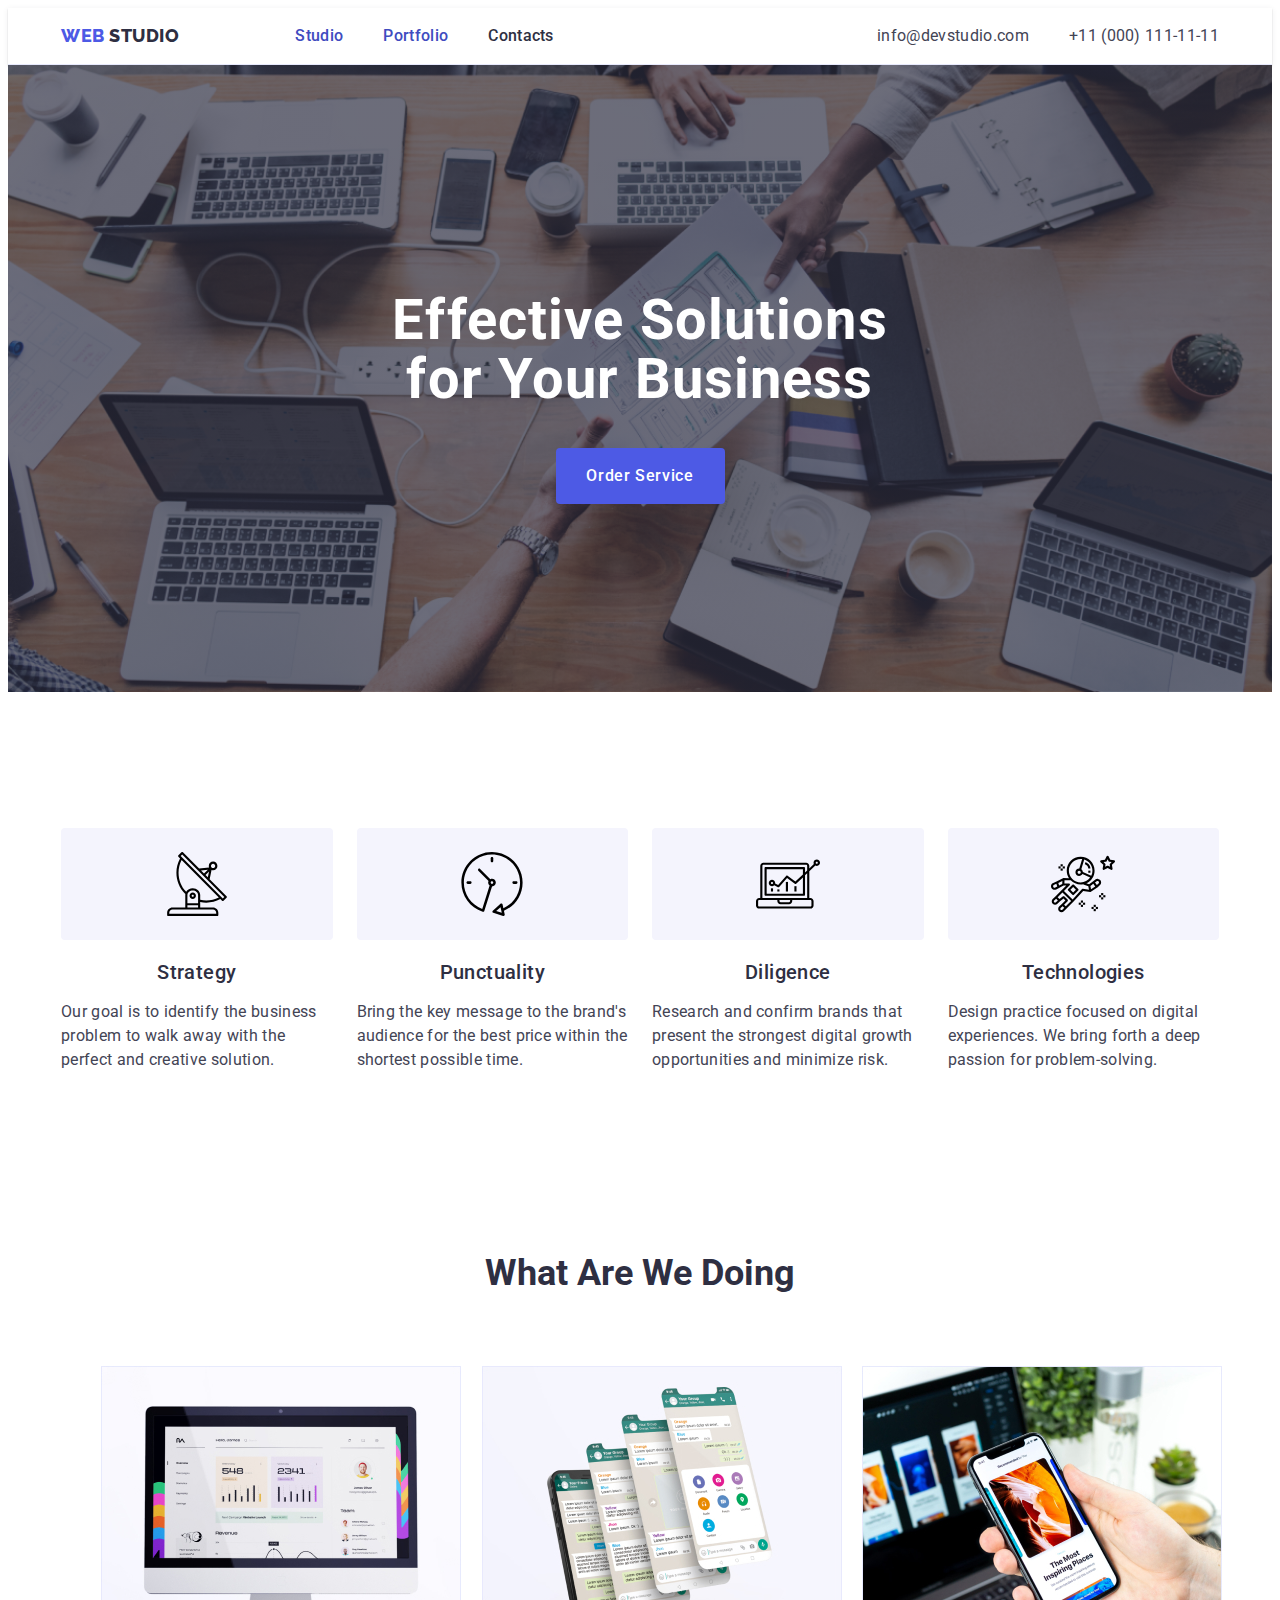
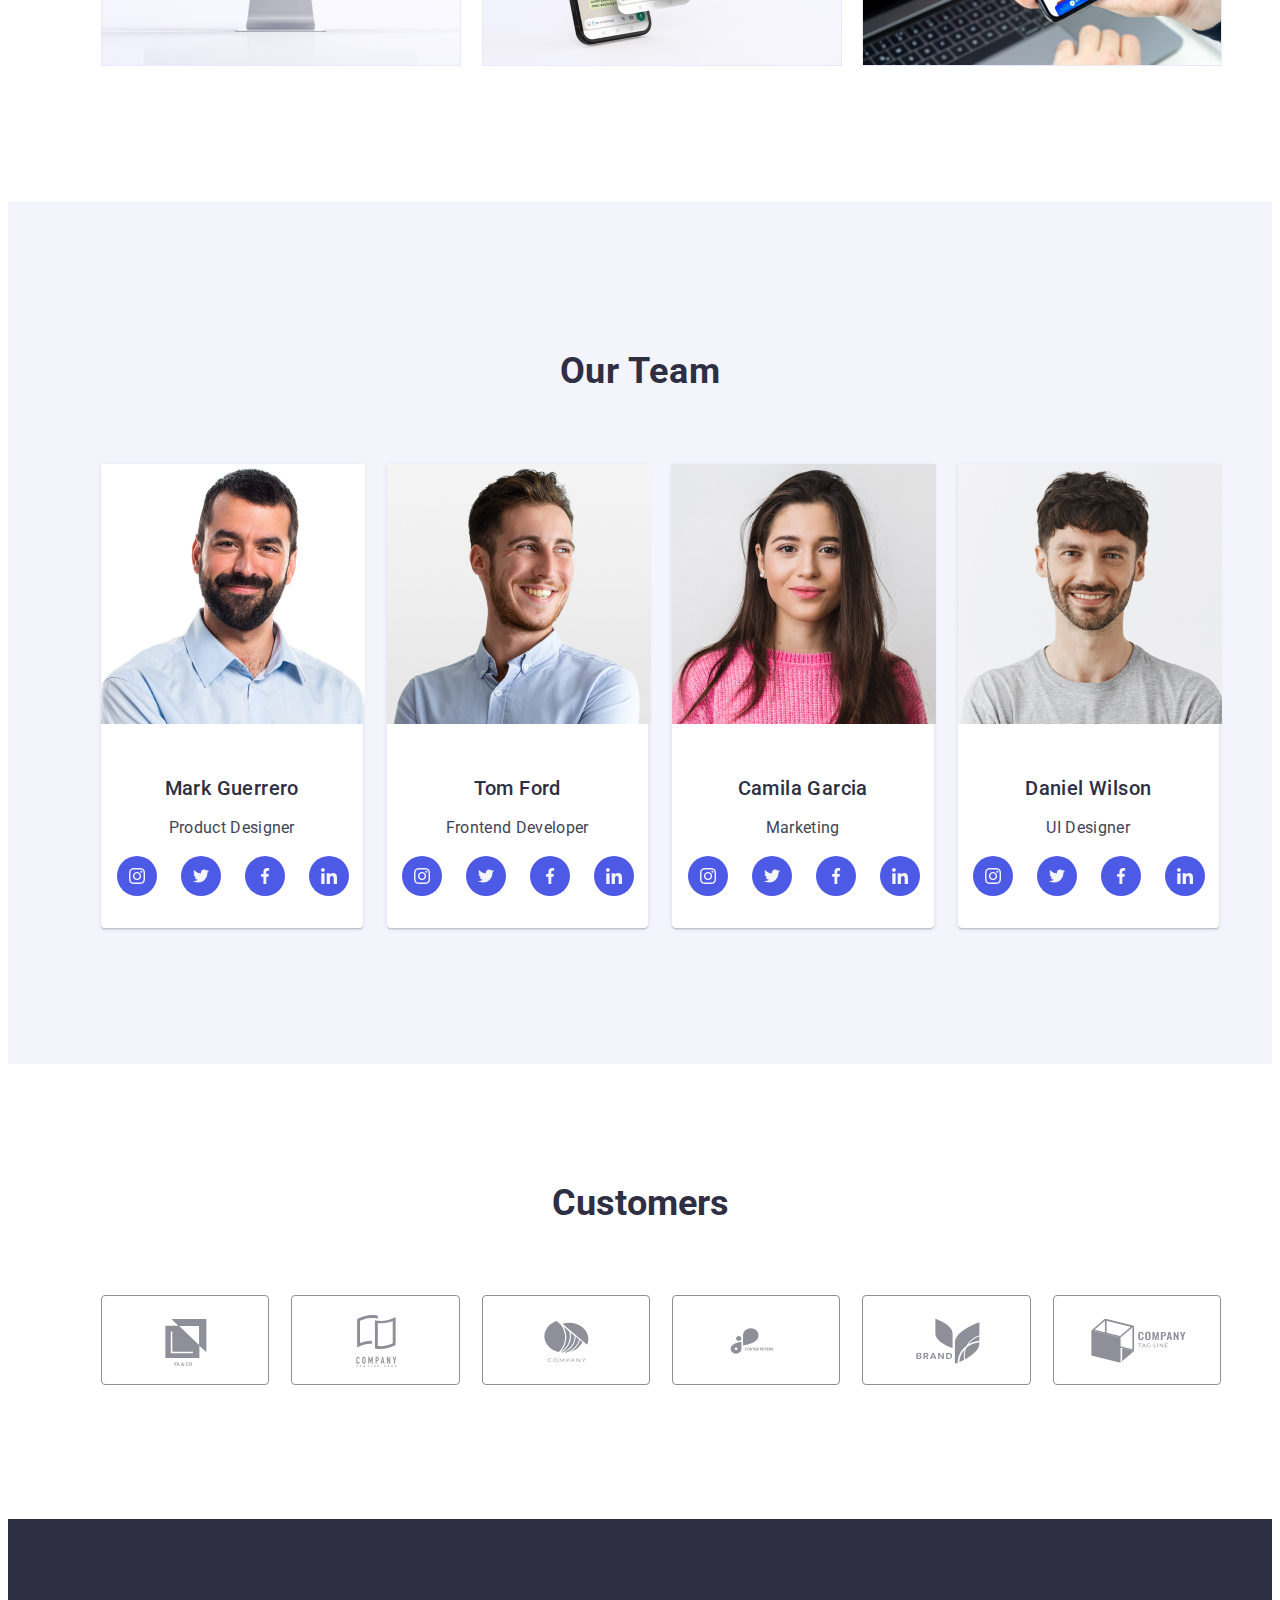
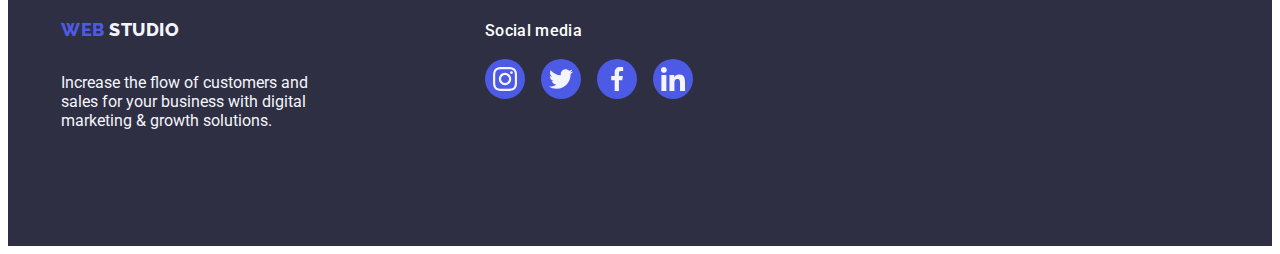
==== commit b38d5d7d: "Test" ====
--- a/index.html
+++ b/index.html
@@ -1,391 +1,435 @@
 <!DOCTYPE html>
 <html lang="en">
-
-<head>
+  <head>
     <meta charset="UTF-8" />
     <meta name="viewport" content="width=device-width, initial-scale=1.0" />
     <link rel="stylesheet" href="modern-normalize.min.css" />
     <link rel="preconnect" href="https://fonts.googleapis.com" />
     <link rel="preconnect" href="https://fonts.gstatic.com" crossorigin />
-    <link href="https://fonts.googleapis.com/css2?family=Raleway:wght@800&family=Roboto:wght@400;500&display=swap"
-        rel="stylesheet" />
+    <link
+      href="https://fonts.googleapis.com/css2?family=Raleway:wght@800&family=Roboto:wght@400;500&display=swap"
+      rel="stylesheet"
+    />
     <link rel="stylesheet" href="./css/styles.css" />
     <title>Studio</title>
-</head>
-
-<body class="body-studio">
+  </head>
+  <body class="body-studio">
     <header class="header-class">
-        <div class="header-div container">
-            <nav class="header-nav">
-                <a href="./index.html" class="web link">Web <span class="studio">Studio</span></a>
-                <ul class="header-list list">
-                    <li><a href="./index.html" class="index link">Home</a></li>
-                    <li><a href="" class="index link">Studio</a></li>
-                    <li><a href="./portfolio.html" class="index link">Portfolio</a></li>
-                    <li><a href="" class="index link">Contacts</a></li>
+      <div class="header-div container">
+        <nav class="header-nav">
+          <a href="./index.html" class="web link"
+            >Web <span class="studio">Studio</span></a
+          >
+          <ul class="header-list list">
+            <li>
+              <a href="index.html" class="studio-header is-active link"
+                >Studio</a
+              >
+            </li>
+            <li>
+              <a href="portfolio.html" class="portfolio link">Portfolio</a>
+            </li>
+            <li><a href="" class="contacts link">Contacts</a></li>
+          </ul>
+        </nav>
+        <address class="adress-style">
+          <ul class="address-list list">
+            <li>
+              <a href="mailto:info@devstudio.com" class="contact link"
+                >info@devstudio.com</a
+              >
+            </li>
+            <li>
+              <a href="tel:+110001111111" class="contact link"
+                >+11 (000) 111-11-11</a
+              >
+            </li>
+          </ul>
+        </address>
+      </div>
+    </header>
+    <main>
+      <!-- Section1 -->
+      <section class="first-section">
+        <div class="container container-first-section">
+          <h1 class="first-section-title">
+            Effective Solutions for Your Business
+          </h1>
+          <button data-modal-open type="button" class="first-section-button">
+            Order Service
+          </button>
+        </div>
+      </section>
+      <!-- Section2 -->
+      <section class="second-section">
+        <div class="container">
+          <h2 class="second-section-title visually-hidden">text</h2>
+          <ul class="list second-section-list">
+            <li class="second-section-list-element">
+              <div class="second-section-icon">
+                <svg width="64" height="64">
+                  <use href="./images/icons.svg#antenna-1"></use>
+                </svg>
+              </div>
+              <h3 class="second-section-title">Strategy</h3>
+              <p class="second-section-paragraph">
+                Our goal is to identify the business problem to walk away with
+                the perfect and creative solution.
+              </p>
+            </li>
+            <li class="second-section-list-element">
+              <div class="second-section-icon">
+                <svg width="64" height="64">
+                  <use href="./images/icons.svg#clock-1"></use>
+                </svg>
+              </div>
+              <h3 class="second-section-title">Punctuality</h3>
+              <p class="second-section-paragraph">
+                Bring the key message to the brand's audience for the best price
+                within the shortest possible time.
+              </p>
+            </li>
+            <li class="second-section-list-element">
+              <div class="second-section-icon">
+                <svg width="64" height="64">
+                  <use href="./images/icons.svg#diagram-1"></use>
+                </svg>
+              </div>
+              <h3 class="second-section-title">Diligence</h3>
+              <p class="second-section-paragraph">
+                Research and confirm brands that present the strongest digital
+                growth opportunities and minimize risk.
+              </p>
+            </li>
+            <li class="second-section-list-element">
+              <div class="second-section-icon">
+                <svg width="64" height="64">
+                  <use href="./images/icons.svg#astronaut-1"></use>
+                </svg>
+              </div>
+              <h3 class="second-section-title">Technologies</h3>
+              <p class="second-section-paragraph">
+                Design practice focused on digital experiences. We bring forth a
+                deep passion for problem-solving.
+              </p>
+            </li>
+          </ul>
+        </div>
+      </section>
+      <!-- Section3 -->
+      <section class="third-section">
+        <div class="container">
+          <h2 class="third-section-title">What are we doing</h2>
+          <ul class="third-section-list list">
+            <li class="third-section-list-element">
+              <img
+                class="img"
+                src="./images/computer.jpg"
+                alt="computer"
+                width="360"
+              />
+            </li>
+            <li class="third-section-list-element">
+              <img
+                class="img"
+                src="./images/phone2.jpg"
+                alt="computer"
+                width="360"
+              />
+            </li>
+            <li class="third-section-list-element">
+              <img
+                class="img"
+                src="./images/phone.jpg"
+                alt="computer"
+                width="360"
+              />
+            </li>
+          </ul>
+        </div>
+      </section>
+      <!-- Section4 -->
+      <section class="fourth-section">
+        <div class="container">
+          <h2 class="fourth-section-title">Our Team</h2>
+          <ul class="foruth-section-list list">
+            <li class="background-list-fourth-section">
+              <img
+                class="img"
+                src="./images/MarkGuerrero.jpg"
+                alt="Mark Guerrero"
+                width="264"
+              />
+              <div class="title-and-paragraph-foruth-section">
+                <h3 class="second-section-title">Mark Guerrero</h3>
+                <p class="fourth-section-paragraph">Product Designer</p>
+                <ul class="team-socials">
+                  <li class="social-list">
+                    <a href="" class="team-socials-href">
+                      <svg class="svg-social" width="16" height="16">
+                        <use href="./images/icons.svg#instagram-2"></use>
+                      </svg>
+                    </a>
+                  </li>
+                  <li class="social-list">
+                    <a href="" class="team-socials-href">
+                      <svg class="svg-social" width="16" height="16">
+                        <use href="./images/icons.svg#twitter-1"></use>
+                      </svg>
+                    </a>
+                  </li>
+                  <li class="social-list">
+                    <a href="" class="team-socials-href">
+                      <svg class="svg-social" width="16" height="16">
+                        <use href="./images/icons.svg#facebook-1"></use>
+                      </svg>
+                    </a>
+                  </li>
+                  <li class="social-list">
+                    <a href="" class="team-socials-href">
+                      <svg class="svg-social" width="16" height="16">
+                        <use href="./images/icons.svg#linkedin-1"></use>
+                      </svg>
+                    </a>
+                  </li>
                 </ul>
-            </nav>
-            <address class="adress-style">
-                <ul class="address-list list">
-                    <li>
-                        <a href="mailto:info@devstudio.com" class="contact link">info@devstudio.com</a>
-                    </li>
-                    <li>
-                        <a href="tel:+110001111111" class="contact link">+11 (000) 111-11-11</a>
-                    </li>
+              </div>
+            </li>
+            <li class="background-list-fourth-section">
+              <img
+                class="img"
+                src="./images/TomFord.jpg"
+                alt="Tom Ford"
+                width="264"
+              />
+              <div class="title-and-paragraph-foruth-section">
+                <h3 class="second-section-title">Tom Ford</h3>
+                <p class="fourth-section-paragraph">Frontend Developer</p>
+                <ul class="team-socials">
+                  <li class="social-list">
+                    <a href="" class="team-socials-href">
+                      <svg class="svg-social" width="16" height="16">
+                        <use href="./images/icons.svg#instagram-2"></use>
+                      </svg>
+                    </a>
+                  </li>
+                  <li class="social-list">
+                    <a href="" class="team-socials-href">
+                      <svg class="svg-social" width="16" height="16">
+                        <use href="./images/icons.svg#twitter-1"></use>
+                      </svg>
+                    </a>
+                  </li>
+                  <li class="social-list">
+                    <a href="" class="team-socials-href">
+                      <svg class="svg-social" width="16" height="16">
+                        <use href="./images/icons.svg#facebook-1"></use>
+                      </svg>
+                    </a>
+                  </li>
+                  <li class="social-list">
+                    <a href="" class="team-socials-href">
+                      <svg class="svg-social" width="16" height="16">
+                        <use href="./images/icons.svg#linkedin-1"></use>
+                      </svg>
+                    </a>
+                  </li>
                 </ul>
-            </address>
-        </div>
-    </header>
-
-    <main>
-        <!-- Section1 -->
-        <section class="first-section">
-            <div class="container container-first-section">
-                <h1 class="first-section-title">
-                    Effective Solutions for Your Business
-                </h1>
-                <button data-modal-open type="button" class="first-section-button">
-                    Order Service
-                </button>
-            </div>
-        </section>
-        <!-- Section2 -->
-        <section class="second-section">
-            <div class="container">
-                <h2 class="second-section-title visually-hidden">text</h2>
-                <ul class="list second-section-list">
-                    <li class="second-section-list-element">
-                        <div class="second-section-icon">
-                            <svg width="64" height="64">
-                                <use href="./images/icons.svg#antenna-1"></use>
-                            </svg>
-                        </div>
-                        <h3 class="second-section-title">Strategy</h3>
-                        <p class="second-section-paragraph">
-                            Our goal is to identify the business problem to walk away with
-                            the perfect and creative solution.
-                        </p>
-                    </li>
-                    <li class="second-section-list-element">
-                        <div class="second-section-icon">
-                            <svg width="64" height="64">
-                                <use href="./images/icons.svg#clock-1"></use>
-                            </svg>
-                        </div>
-                        <h3 class="second-section-title">Punctuality</h3>
-                        <p class="second-section-paragraph">
-                            Bring the key message to the brand's audience for the best price
-                            within the shortest possible time.
-                        </p>
-                    </li>
-                    <li class="second-section-list-element">
-                        <div class="second-section-icon">
-                            <svg width="64" height="64">
-                                <use href="./images/icons.svg#diagram-1"></use>
-                            </svg>
-                        </div>
-                        <h3 class="second-section-title">Diligence</h3>
-                        <p class="second-section-paragraph">
-                            Research and confirm brands that present the strongest digital
-                            growth opportunities and minimize risk.
-                        </p>
-                    </li>
-                    <li class="second-section-list-element">
-                        <div class="second-section-icon">
-                            <svg width="64" height="64">
-                                <use href="./images/icons.svg#astronaut-1"></use>
-                            </svg>
-                        </div>
-                        <h3 class="second-section-title">Technologies</h3>
-                        <p class="second-section-paragraph">
-                            Design practice focused on digital experiences. We bring forth a
-                            deep passion for problem-solving.
-                        </p>
-                    </li>
+              </div>
+            </li>
+            <li class="background-list-fourth-section">
+              <img
+                class="img"
+                src="./images/CamilaGarcia.jpg"
+                alt="Camila Garcia"
+                width="264"
+              />
+              <div class="title-and-paragraph-foruth-section">
+                <h3 class="second-section-title">Camila Garcia</h3>
+                <p class="fourth-section-paragraph">Marketing</p>
+                <ul class="team-socials">
+                  <li class="social-list">
+                    <a href="" class="team-socials-href">
+                      <svg class="svg-social" width="16" height="16">
+                        <use href="./images/icons.svg#instagram-2"></use>
+                      </svg>
+                    </a>
+                  </li>
+                  <li class="social-list">
+                    <a href="" class="team-socials-href">
+                      <svg class="svg-social" width="16" height="16">
+                        <use href="./images/icons.svg#twitter-1"></use>
+                      </svg>
+                    </a>
+                  </li>
+                  <li class="social-list">
+                    <a href="" class="team-socials-href">
+                      <svg class="svg-social" width="16" height="16">
+                        <use href="./images/icons.svg#facebook-1"></use>
+                      </svg>
+                    </a>
+                  </li>
+                  <li class="social-list">
+                    <a href="" class="team-socials-href">
+                      <svg class="svg-social" width="16" height="16">
+                        <use href="./images/icons.svg#linkedin-1"></use>
+                      </svg>
+                    </a>
+                  </li>
                 </ul>
-            </div>
-        </section>
-        <!-- Section3 -->
-        <section class="third-section">
-            <div class="container">
-                <h2 class="third-section-title">What are we doing</h2>
-                <ul class="third-section-list list">
-                    <li class="third-section-list-element">
-                        <img class="img" src="./images/info-section-img1.jpg" alt="computer" width="360" />
-                    </li>
-                    <li class="third-section-list-element">
-                        <img class="img" src="./images/info-section-img2.jpg" alt="computer" width="360" />
-                    </li>
-                    <li class="third-section-list-element">
-                        <img class="img" src="./images/info-section-img3.jpg" alt="computer" width="360" />
-                    </li>
+              </div>
+            </li>
+            <li class="background-list-fourth-section">
+              <img
+                class="img"
+                src="./images/DanielWilson.jpg"
+                alt="Daniel Wilson"
+                width="264"
+              />
+              <div class="title-and-paragraph-foruth-section">
+                <h3 class="second-section-title">Daniel Wilson</h3>
+                <p class="fourth-section-paragraph">UI Designer</p>
+                <ul class="team-socials">
+                  <li class="social-list">
+                    <a href="" class="team-socials-href">
+                      <svg class="svg-social" width="16" height="16">
+                        <use href="./images/icons.svg#instagram-2"></use>
+                      </svg>
+                    </a>
+                  </li>
+                  <li class="social-list">
+                    <a href="" class="team-socials-href">
+                      <svg class="svg-social" width="16" height="16">
+                        <use href="./images/icons.svg#twitter-1"></use>
+                      </svg>
+                    </a>
+                  </li>
+                  <li class="social-list">
+                    <a href="" class="team-socials-href">
+                      <svg class="svg-social" width="16" height="16">
+                        <use href="./images/icons.svg#facebook-1"></use>
+                      </svg>
+                    </a>
+                  </li>
+                  <li class="social-list">
+                    <a href="" class="team-socials-href">
+                      <svg class="svg-social" width="16" height="16">
+                        <use href="./images/icons.svg#linkedin-1"></use>
+                      </svg>
+                    </a>
+                  </li>
                 </ul>
-            </div>
-        </section>
-        <!-- Section4 -->
-        <section class="fourth-section">
-            <div class="container">
-                <h2 class="fourth-section-title">Our Team</h2>
-                <ul class="foruth-section-list list">
-                    <li class="background-list-fourth-section">
-                        <img class="img" src="./images/our-team-section-img1.jpg" alt="Mark Guerrero" width="264" />
-                        <div class="title-and-paragraph-foruth-section">
-                            <h3 class="second-section-title">Mark Guerrero</h3>
-                            <p class="fourth-section-paragraph">Product Designer</p>
-                            <ul class="team-socials">
-                                <li class="social-list">
-                                    <a href="" class="team-socials-href">
-                                        <svg class="svg-social" width="16" height="16">
-                                            <use href="./images/icons.svg#instagram-2"></use>
-                                        </svg>
-                                    </a>
-                                </li>
-                                <li class="social-list">
-                                    <a href="" class="team-socials-href">
-                                        <svg class="svg-social" width="16" height="16">
-                                            <use href="./images/icons.svg#twitter-1"></use>
-                                        </svg>
-                                    </a>
-                                </li>
-                                <li class="social-list">
-                                    <a href="" class="team-socials-href">
-                                        <svg class="svg-social" width="16" height="16">
-                                            <use href="./images/icons.svg#facebook-1"></use>
-                                        </svg>
-                                    </a>
-                                </li>
-                                <li class="social-list">
-                                    <a href="" class="team-socials-href">
-                                        <svg class="svg-social" width="16" height="16">
-                                            <use href="./images/icons.svg#linkedin-1"></use>
-                                        </svg>
-                                    </a>
-                                </li>
-                            </ul>
-                        </div>
-                    </li>
-                    <li class="background-list-fourth-section">
-                        <img class="img" src="./images/our-team-section-img2.jpg" alt="Tom Ford" width="264" />
-                        <div class="title-and-paragraph-foruth-section">
-                            <h3 class="second-section-title">Tom Ford</h3>
-                            <p class="fourth-section-paragraph">Frontend Developer</p>
-                            <ul class="team-socials">
-                                <li class="social-list">
-                                    <a href="" class="team-socials-href">
-                                        <svg class="svg-social" width="16" height="16">
-                                            <use href="./images/icons.svg#instagram-2"></use>
-                                        </svg>
-                                    </a>
-                                </li>
-                                <li class="social-list">
-                                    <a href="" class="team-socials-href">
-                                        <svg class="svg-social" width="16" height="16">
-                                            <use href="./images/icons.svg#twitter-1"></use>
-                                        </svg>
-                                    </a>
-                                </li>
-                                <li class="social-list">
-                                    <a href="" class="team-socials-href">
-                                        <svg class="svg-social" width="16" height="16">
-                                            <use href="./images/icons.svg#facebook-1"></use>
-                                        </svg>
-                                    </a>
-                                </li>
-                                <li class="social-list">
-                                    <a href="" class="team-socials-href">
-                                        <svg class="svg-social" width="16" height="16">
-                                            <use href="./images/icons.svg#linkedin-1"></use>
-                                        </svg>
-                                    </a>
-                                </li>
-                            </ul>
-                        </div>
-                    </li>
-                    <li class="background-list-fourth-section">
-                        <img class="img" src="./images/our-team-section-img3.jpg" alt="Camila Garcia" width="264" />
-                        <div class="title-and-paragraph-foruth-section">
-                            <h3 class="second-section-title">Camila Garcia</h3>
-                            <p class="fourth-section-paragraph">Marketing</p>
-                            <ul class="team-socials">
-                                <li class="social-list">
-                                    <a href="" class="team-socials-href">
-                                        <svg class="svg-social" width="16" height="16">
-                                            <use href="./images/icons.svg#instagram-2"></use>
-                                        </svg>
-                                    </a>
-                                </li>
-                                <li class="social-list">
-                                    <a href="" class="team-socials-href">
-                                        <svg class="svg-social" width="16" height="16">
-                                            <use href="./images/icons.svg#twitter-1"></use>
-                                        </svg>
-                                    </a>
-                                </li>
-                                <li class="social-list">
-                                    <a href="" class="team-socials-href">
-                                        <svg class="svg-social" width="16" height="16">
-                                            <use href="./images/icons.svg#facebook-1"></use>
-                                        </svg>
-                                    </a>
-                                </li>
-                                <li class="social-list">
-                                    <a href="" class="team-socials-href">
-                                        <svg class="svg-social" width="16" height="16">
-                                            <use href="./images/icons.svg#linkedin-1"></use>
-                                        </svg>
-                                    </a>
-                                </li>
-                            </ul>
-                        </div>
-                    </li>
-                    <li class="background-list-fourth-section">
-                        <img class="img" src="./images/our-team-section-img4.jpg" alt="Daniel Wilson" width="264" />
-                        <div class="title-and-paragraph-foruth-section">
-                            <h3 class="second-section-title">Daniel Wilson</h3>
-                            <p class="fourth-section-paragraph">UI Designer</p>
-                            <ul class="team-socials">
-                                <li class="social-list">
-                                    <a href="" class="team-socials-href">
-                                        <svg class="svg-social" width="16" height="16">
-                                            <use href="./images/icons.svg#instagram-2"></use>
-                                        </svg>
-                                    </a>
-                                </li>
-                                <li class="social-list">
-                                    <a href="" class="team-socials-href">
-                                        <svg class="svg-social" width="16" height="16">
-                                            <use href="./images/icons.svg#twitter-1"></use>
-                                        </svg>
-                                    </a>
-                                </li>
-                                <li class="social-list">
-                                    <a href="" class="team-socials-href">
-                                        <svg class="svg-social" width="16" height="16">
-                                            <use href="./images/icons.svg#facebook-1"></use>
-                                        </svg>
-                                    </a>
-                                </li>
-                                <li class="social-list">
-                                    <a href="" class="team-socials-href">
-                                        <svg class="svg-social" width="16" height="16">
-                                            <use href="./images/icons.svg#linkedin-1"></use>
-                                        </svg>
-                                    </a>
-                                </li>
-                            </ul>
-                        </div>
-                    </li>
-                </ul>
-            </div>
-        </section>
-        <!-- Section5 -->
-        <section class="fifth-section">
-            <div class="container">
-                <h2 class="fifth-section-title">Customers</h2>
-                <ul class="fifth-section-list">
-                    <li class="fifth-section-list-element">
-                        <a href="" class="fifth-section-lists-element-href">
-                            <svg class="fifth-section-svg" width="104" height="56">
-                                <use href="./images/icons.svg#logo"></use>
-                            </svg>
-                        </a>
-                    </li>
-                    <li class="fifth-section-list-element">
-                        <a href="" class="fifth-section-lists-element-href">
-                            <svg class="fifth-section-svg" width="104" height="56">
-                                <use href="./images/icons.svg#logo1"></use>
-                            </svg>
-                        </a>
-                    </li>
-                    <li class="fifth-section-list-element">
-                        <a href="" class="fifth-section-lists-element-href">
-                            <svg class="fifth-section-svg" width="104" height="56">
-                                <use href="./images/icons.svg#logo2"></use>
-                            </svg>
-                        </a>
-                    </li>
-                    <li class="fifth-section-list-element">
-                        <a href="" class="fifth-section-lists-element-href">
-                            <svg class="fifth-section-svg" width="104" height="56">
-                                <use href="./images/icons.svg#logo3"></use>
-                            </svg>
-                        </a>
-                    </li>
-                    <li class="fifth-section-list-element">
-                        <a href="" class="fifth-section-lists-element-href">
-                            <svg class="fifth-section-svg" width="104" height="56">
-                                <use href="./images/icons.svg#logo4"></use>
-                            </svg>
-                        </a>
-                    </li>
-                    <li class="fifth-section-list-element">
-                        <a href="" class="fifth-section-lists-element-href">
-                            <svg class="fifth-section-svg" width="104" height="56">
-                                <use href="./images/icons.svg#logo5"></use>
-                            </svg>
-                        </a>
-                    </li>
-                </ul>
-            </div>
-        </section>
+              </div>
+            </li>
+          </ul>
+        </div>
+      </section>
+      <!-- Section5 -->
+      <section class="fifth-section">
+        <div class="container">
+          <h2 class="fifth-section-title">Customers</h2>
+          <ul class="fifth-section-list">
+            <li class="fifth-section-list-element">
+              <a href="" class="fifth-section-list-element-href">
+                <svg class="fifth-section-svg" width="104" height="56">
+                  <use href="./images/icons.svg#logo"></use>
+                </svg>
+              </a>
+            </li>
+            <li class="fifth-section-list-element">
+              <a href="" class="fifth-section-list-element-href">
+                <svg class="fifth-section-svg" width="104" height="56">
+                  <use href="./images/icons.svg#logo1"></use>
+                </svg>
+              </a>
+            </li>
+            <li class="fifth-section-list-element">
+              <a href="" class="fifth-section-list-element-href">
+                <svg class="fifth-section-svg" width="104" height="56">
+                  <use href="./images/icons.svg#logo2"></use>
+                </svg>
+              </a>
+            </li>
+            <li class="fifth-section-list-element">
+              <a href="" class="fifth-section-list-element-href">
+                <svg class="fifth-section-svg" width="104" height="56">
+                  <use href="./images/icons.svg#logo3"></use>
+                </svg>
+              </a>
+            </li>
+            <li class="fifth-section-list-element">
+              <a href="" class="fifth-section-list-element-href">
+                <svg class="fifth-section-svg" width="104" height="56">
+                  <use href="./images/icons.svg#logo4"></use>
+                </svg>
+              </a>
+            </li>
+            <li class="fifth-section-list-element">
+              <a href="" class="fifth-section-list-element-href">
+                <svg class="fifth-section-svg" width="104" height="56">
+                  <use href="./images/icons.svg#logo5"></use>
+                </svg>
+              </a>
+            </li>
+          </ul>
+        </div>
+      </section>
     </main>
-
     <footer class="footer">
-        <div class="container div-footer">
-            <div class="div-logo-paragraph">
-                <a href="./index.html" class="web-footer link">Web <span class="studio-footer">Studio</span></a>
-                <p class="index link footer-paragraph">
-                    Increase the flow of customers and sales for your business with
-                    digital marketing & growth solutions.
-                </p>
-            </div>
-            <div class="div-socials-footer">
-                <p class="social-media-paragraph">Social media</p>
-                <ul class="footer-list">
-                    <li class="footer-list-element">
-                        <a href="" class="footer-list-href">
-                            <svg class="svg-footer" width="24" height="24">
-                                <use href="./images/icons.svg#instagram-2"></use>
-                            </svg>
-                        </a>
-                    </li>
-                    <li class="footer-list-element">
-                        <a href="" class="footer-list-href">
-                            <svg class="svg-footer" width="24" height="24">
-                                <use href="./images/icons.svg#twitter-1"></use>
-                            </svg>
-                        </a>
-                    </li>
-                    <li class="footer-list-element">
-                        <a href="" class="footer-list-href">
-                            <svg class="svg-footer" width="24" height="24">
-                                <use href="./images/icons.svg#facebook-1"></use>
-                            </svg>
-                        </a>
-                    </li>
-                    <li class="footer-list-element">
-                        <a href="" class="footer-list-href">
-                            <svg class="svg-footer" width="24" height="24">
-                                <use href="./images/icons.svg#linkedin-1"></use>
-                            </svg>
-                        </a>
-                    </li>
-                </ul>
-            </div>
-        </div>
+      <div class="container div-footer">
+        <div class="div-logo-paragraph">
+          <a href="./index.html" class="web-footer link"
+            >Web <span class="studio-footer">Studio</span></a
+          >
+          <p class="index link footer-paragraph">
+            Increase the flow of customers and sales for your business with
+            digital marketing & growth solutions.
+          </p>
+        </div>
+        <div class="div-socials-footer">
+          <p class="social-media-paragraph">Social media</p>
+          <ul class="footer-list">
+            <li class="footer-list-element">
+              <a href="" class="footer-list-href">
+                <svg class="svg-footer" width="24" height="24">
+                  <use href="./images/icons.svg#instagram-2"></use>
+                </svg>
+              </a>
+            </li>
+            <li class="footer-list-element">
+              <a href="" class="footer-list-href">
+                <svg class="svg-footer" width="24" height="24">
+                  <use href="./images/icons.svg#twitter-1"></use>
+                </svg>
+              </a>
+            </li>
+            <li class="footer-list-element">
+              <a href="" class="footer-list-href">
+                <svg class="svg-footer" width="24" height="24">
+                  <use href="./images/icons.svg#facebook-1"></use>
+                </svg>
+              </a>
+            </li>
+            <li class="footer-list-element">
+              <a href="" class="footer-list-href">
+                <svg class="svg-footer" width="24" height="24">
+                  <use href="./images/icons.svg#linkedin-1"></use>
+                </svg>
+              </a>
+            </li>
+          </ul>
+        </div>
+      </div>
     </footer>
-
     <div data-modal class="modal-window is-hidden">
-        <div class="real-modal-window">
-            <button data-modal-close type="button" class="modal-window-button">
-                <svg class="modal-window-svg" width="8" height="8">
-                    <use href="./images/icons.svg#close-modal"></use>
-                </svg>
-            </button>
-        </div>
+      <div class="real-modal-window">
+        <button data-modal-close type="button" class="modal-window-button">
+          <svg class="modal-window-svg" width="8" height="8">
+            <use href="./images/icons.svg#close-modal"></use>
+          </svg>
+        </button>
+      </div>
     </div>
     <script src="./modal.js"></script>
-</body>
-
-</html>+  </body>
+</html>
--- a/css/styles.css
+++ b/css/styles.css
@@ -1,623 +1,657 @@
+/* Studio */
 :root {
-    --maincolor: 434455;
-    --white: #f4f4fd;
+  --maincolor: 434455;
+  --white: #f4f4fd;
 }
 
 .img {
-    display: block;
+  display: block;
 }
 
 .header-class {
-    border-bottom: 1px solid #e7e9fc;
-    box-shadow: 0px 2px 1px rgba(46, 47, 66, 0.08),
-        0px 1px 1px rgba(46, 47, 66, 0.16),
-        0px 1px 6px rgba(46, 47, 66, 0.08);
+  border-bottom: 1px solid #e7e9fc;
+  box-shadow: 0px 2px 1px rgba(46, 47, 66, 0.08),
+    0px 1px 1px rgba(46, 47, 66, 0.16), 0px 1px 6px rgba(46, 47, 66, 0.08);
 }
 
 .header-div {
-    display: flex;
-    justify-content: space-between;
+  display: flex;
+  justify-content: space-between;
 }
 
 .container {
-    width: 1158px;
-    margin: 0 auto;
-    padding: 0 15px;
+  width: 1158px;
+  margin: 0 auto;
+  padding: 0 15px;
 }
 
 .container-first-section {
-    display: flex;
-    flex-direction: column;
-}
-
+  display: flex;
+  flex-direction: column;
+}
 .header-nav {
-    display: flex;
-    align-items: center;
+  display: flex;
+  align-items: center;
 }
 
 .body-studio {
-    font-family: "Roboto", sans-serif;
-    color: #434455;
-    background-color: #ffffffff;
+  font-family: "Roboto", sans-serif;
+  color: #434455;
+  background-color: #ffffffff;
 }
 
 .web {
-    font-family: "Raleway", sans-serif;
-    font-weight: 800;
-    font-size: 18px;
-    line-height: 1.17;
-    letter-spacing: 0.03em;
-    text-transform: uppercase;
-    color: #4d5ae5;
-    margin-right: 76px;
+  font-family: "Raleway", sans-serif;
+  font-weight: 800;
+  font-size: 18px;
+  line-height: 1.17;
+  letter-spacing: 0.03em;
+  text-transform: uppercase;
+  color: #4d5ae5;
+  margin-right: 76px;
 }
 
 .studio {
-    color: #2e2f42;
-    font-family: "Raleway", sans-serif;
-    font-size: 18px;
-    font-style: normal;
-    font-weight: 800;
-    line-height: 21px;
-    letter-spacing: 0.54px;
-    text-transform: uppercase;
-}
-
+  color: #2e2f42;
+  font-family: "Raleway", sans-serif;
+  font-size: 18px;
+  font-style: normal;
+  font-weight: 800;
+  line-height: 21px;
+  letter-spacing: 0.54px;
+  text-transform: uppercase;
+}
 .list {
-    list-style: none;
-}
-
+  list-style: none;
+}
 .address-list {
-    display: flex;
-    gap: 40px;
+  display: flex;
+  gap: 40px;
 }
 
 .header-list {
-    display: flex;
-    gap: 40px;
+  display: flex;
+  gap: 40px;
+}
+
+.link:hover,
+.link:focus {
+  color: #404bbf;
 }
 
 .link {
-    text-decoration: none;
-}
-
-.index {
-    font-weight: 500;
-    line-height: 1.5;
-    letter-spacing: 0.02em;
-    color: #2e2f42;
-    padding: 24px 0;
-}
-
-.link:hover {
-    color: #404bbf;
-}
-
-.link:focus {
-    color: #404bbf;
+  text-decoration: none;
+}
+/* Header tabs */
+.portfolio {
+  font-size: 16px;
+  font-style: normal;
+  font-weight: 500;
+  line-height: 24px;
+  letter-spacing: 0.32px;
+  color: #404bbf;
+  position: relative;
+  transition: color 250ms cubic-bezier(0.4, 0, 0.2, 1);
+}
+
+.studio-header {
+  font-weight: 500;
+  line-height: 1.5;
+  letter-spacing: 0.02em;
+  padding: 24px 0;
+  position: relative;
+  color: #404bbf;
+  transition: color 250ms cubic-bezier(0.4, 0, 0.2, 1);
+}
+
+.is-active::after {
+  content: "";
+  position: absolute;
+  left: 0;
+  bottom: -1px;
+  height: 4px;
+  background-color: #404bbf;
+  border-radius: 2px;
+}
+
+.contacts {
+  font-weight: 500;
+  line-height: 1.5;
+  letter-spacing: 0.02em;
+  color: #2e2f42;
+  padding: 24px 0;
 }
 
 .adress-style {
-    font-style: normal;
+  font-style: normal;
 }
 
 .contact {
-    color: #434455;
-    font-size: 16px;
-    line-height: 1.5;
-    letter-spacing: 0.02em;
-}
-
-/* Section one */
+  color: #434455;
+  font-size: 16px;
+  line-height: 1.5;
+  letter-spacing: 0.02em;
+  transition: color 250ms cubic-bezier(0.4, 0, 0.2, 1);
+}
+
+/* Section1 */
 .first-section {
-    background-color: #2e2f42;
-    padding: 188px 0;
-    background-image: linear-gradient(rgba(46, 47, 66, 0.7),
-            rgba(46, 47, 66, 0.7)),
-        url(../images/office-background.jpg);
-    max-width: 1440px;
-    background-repeat: no-repeat;
-    background-position: center;
-    background-size: cover;
-    margin-inline: auto;
+  background-color: #2e2f42;
+  padding: 188px 0;
+  background-image: linear-gradient(
+      rgba(46, 47, 66, 0.7),
+      rgba(46, 47, 66, 0.7)
+    ),
+    url(../images/people-office.jpg);
+  max-width: 1440px;
+  background-repeat: no-repeat;
+  background-position: center;
+  background-size: cover;
+  margin-inline: auto;
 }
 
 .first-section-title {
-    color: #ffffff;
-    font-size: 56px;
-    line-height: 1.07;
-    text-align: center;
-    letter-spacing: 0.02em;
-    max-width: 496px;
-    display: flex;
-    align-self: center;
+  color: #ffffff;
+  font-size: 56px;
+  line-height: 1.07;
+  text-align: center;
+  letter-spacing: 0.02em;
+  max-width: 496px;
+  display: flex;
+  align-self: center;
 }
 
 .first-section-button {
-    color: #ffffff;
-    background-color: #4d5ae5;
-    font-family: "Roboto", sans-serif;
-    font-weight: 500;
-    font-size: 16px;
-    line-height: 1.5;
-    letter-spacing: 0.04em;
-    display: block;
-    min-width: 169px;
-    height: 56px;
-    border: none;
-    background-color: #4d5ae5;
-    border-radius: 4px;
-    cursor: pointer;
-    align-self: center;
+  color: #ffffff;
+  background-color: #4d5ae5;
+  font-family: "Roboto", sans-serif;
+  font-weight: 500;
+  font-size: 16px;
+  line-height: 1.5;
+  letter-spacing: 0.04em;
+  display: block;
+  min-width: 169px;
+  height: 56px;
+  border: none;
+  background-color: #4d5ae5;
+  border-radius: 4px;
+  cursor: pointer;
+  align-self: center;
+  transition: background-color 250ms cubic-bezier(0.4, 0, 0.2, 1);
 }
 
 .first-section-button:hover {
-    background-color: #404bbf;
+  background-color: #404bbf;
 }
 
 .first-section-button:focus {
-    background-color: #404bbf;
+  background-color: #404bbf;
 }
 
 .first-section-button {
-    cursor: pointer;
-}
-
-/* Section two */
+  cursor: pointer;
+}
+
+/* Section2 */
 .second-section {
-    padding: 120px 0;
+  padding: 120px 0;
 }
 
 .second-section-icon {
-    display: flex;
-    align-items: center;
-    justify-content: center;
-    height: 112px;
-    background-color: #f4f4fd;
-    border-radius: 4px;
-    margin-bottom: 8px;
-}
-
+  display: flex;
+  align-items: center;
+  justify-content: center;
+  height: 112px;
+  background-color: #f4f4fd;
+  border-radius: 4px;
+  margin-bottom: 8px;
+}
 .second-section-list {
-    list-style: none;
-    display: flex;
-    gap: 24px;
-    justify-content: center;
-    padding: 0;
+  list-style: none;
+  display: flex;
+  gap: 24px;
+  justify-content: center;
+  padding: 0;
 }
 
 .second-section-list-element {
-    flex-basis: calc((100% - 72px) / 4);
+  flex-basis: calc((100% - 72px) / 4);
 }
 
 .second-section-title {
-    color: #2e2f42;
-    font-weight: 500;
-    font-size: 20px;
-    line-height: 1.2;
-    letter-spacing: 0.02em;
-    background-color: #ffffffff;
-    margin-bottom: 8px;
-    text-align: center;
-    margin-bottom: 8px;
+  color: #2e2f42;
+  font-weight: 500;
+  font-size: 20px;
+  line-height: 1.2;
+  letter-spacing: 0.02em;
+  background-color: #ffffffff;
+  margin-bottom: 8px;
+  text-align: center;
+  margin-bottom: 8px;
 }
 
 .visually-hidden {
-    position: absolute;
-    width: 1px;
-    height: 1px;
-    margin: -1px;
-    border: 0;
-    padding: 0;
-    white-space: nowrap;
-    clip-path: inset(100%);
-    clip: rect(0 0 0 0);
-    overflow: hidden;
+  position: absolute;
+  width: 1px;
+  height: 1px;
+  margin: -1px;
+  border: 0;
+  padding: 0;
+  white-space: nowrap;
+  clip-path: inset(100%);
+  clip: rect(0 0 0 0);
+  overflow: hidden;
 }
 
 .second-section-paragraph {
-    line-height: 1.5;
-    letter-spacing: 0.02em;
-}
-
-/* Section three */
+  line-height: 1.5;
+  letter-spacing: 0.02em;
+}
+
+/* Section3 */
 .third-section {
-    padding-bottom: 120px;
+  padding-bottom: 120px;
 }
 
 .third-section-title {
-    color: #2e2f42;
-    font-size: 36px;
-    line-height: 1.11;
-    text-align: center;
-    text-transform: capitalize;
-    margin-bottom: 72px;
+  color: #2e2f42;
+  font-size: 36px;
+  line-height: 1.11;
+  text-align: center;
+  text-transform: capitalize;
+  margin-bottom: 72px;
 }
 
 .third-section-list {
-    display: flex;
-    gap: 24px;
+  display: flex;
+  gap: 24px;
 }
 
 .third-section-list-element {
-    width: calc((100% - 48px) / 3);
-}
-
-/* Section four */
+  width: calc((100% - 48px) / 3);
+}
+
+/* Section4 */
 .fourth-section {
-    background-color: #f4f4fd;
-    padding: 120px 0;
+  background-color: #f4f4fd;
+  padding: 120px 0;
 }
 
 .svg-social {
-    fill: #f4f4fd;
-}
-
+  fill: #f4f4fd;
+}
 .team-socials {
-    display: flex;
-    justify-content: center;
-    align-items: center;
-    gap: 24px;
-    list-style: none;
-    width: 183px;
-}
-
-.social-list {}
+  display: flex;
+  justify-content: center;
+  align-items: center;
+  gap: 24px;
+  list-style: none;
+  width: 183px;
+}
+
+.social-list {
+}
 
 .team-socials-href {
-    width: 100%;
-    height: 100%;
-    background-color: #4d5ae5;
-    border-radius: 50%;
-    display: flex;
-    align-items: center;
-    justify-content: center;
-    width: 40px;
-    height: 40px;
+  width: 100%;
+  height: 100%;
+  background-color: #4d5ae5;
+  border-radius: 50%;
+  display: flex;
+  align-items: center;
+  justify-content: center;
+  width: 40px;
+  height: 40px;
+  transition: background-color 250ms cubic-bezier(0.4, 0, 0.2, 1);
 }
 
 .team-socials-href:hover,
 .team-socials-href:focus {
-    background-color: #404bbf;
+  background-color: #404bbf;
 }
 
 .fourth-section-title {
-    color: #2e2f42;
-    font-size: 36px;
-    line-height: 1.11;
-    text-align: center;
-    letter-spacing: 0.02em;
-    text-transform: capitalize;
-    margin-bottom: 72px;
+  color: #2e2f42;
+  font-size: 36px;
+  line-height: 1.11;
+  text-align: center;
+  letter-spacing: 0.02em;
+  text-transform: capitalize;
+  margin-bottom: 72px;
 }
 
 .foruth-section-list {
-    display: flex;
-    gap: 24px;
+  display: flex;
+  gap: 24px;
 }
 
 .background-list-fourth-section {
-    background-color: #ffffffff;
-    width: calc((100% - 72px) / 4);
-    border-radius: 0px 0px 4px 4px;
-    box-shadow: 0px 1px 6px rgba(46, 47, 66, 0.08),
-        0px 1px 1px rgba(46, 47, 66, 0.16), 0px 2px 1px rgba(46, 47, 66, 0.08);
+  background-color: #ffffffff;
+  width: calc((100% - 72px) / 4);
+  border-radius: 0px 0px 4px 4px;
+  box-shadow: 0px 1px 6px rgba(46, 47, 66, 0.08),
+    0px 1px 1px rgba(46, 47, 66, 0.16), 0px 2px 1px rgba(46, 47, 66, 0.08);
 }
 
 .title-and-paragraph-foruth-section {
-    padding: 32px 0;
+  padding: 32px 0;
 }
 
 .fourth-section-paragraph {
-    line-height: 1.5;
-    letter-spacing: 0.02em;
-    text-align: center;
+  line-height: 1.5;
+  letter-spacing: 0.02em;
+  text-align: center;
 }
 
 /* Footer */
 .div-footer {
-    display: flex;
-    align-items: baseline;
+  display: flex;
+  align-items: baseline;
 }
 
 .div-logo-paragraph {
-    margin-right: 120px;
-}
-
+  margin-right: 120px;
+}
 .footer {
-    background-color: #2e2f42;
-    padding: 100px 0;
+  background-color: #2e2f42;
+  padding: 100px 0;
 }
 
 .footer-paragraph {
-    color: #f4f4fd;
-    max-width: 264px;
+  color: #f4f4fd;
+  max-width: 264px;
 }
 
 .social-media-paragraph {
-    margin: 0;
-    margin-bottom: 16px;
-    font-weight: 500;
-    font-size: 16px;
-    line-height: 1.5;
-    letter-spacing: 0.02em;
-    color: #ffffffff;
-    padding-left: 40px;
+  margin: 0;
+  margin-bottom: 16px;
+  font-weight: 500;
+  font-size: 16px;
+  line-height: 1.5;
+  letter-spacing: 0.02em;
+  color: #ffffffff;
+  padding-left: 40px;
 }
 
 .footer-list {
-    display: flex;
-    gap: 16px;
-    list-style: none;
+  display: flex;
+  gap: 16px;
+  list-style: none;
 }
 
 .footer-list-element {
-    width: 40px;
-    height: 40px;
+  width: 40px;
+  height: 40px;
 }
 
 .footer-list-href {
-    width: 100%;
-    height: 100%;
-    background-color: #4d5ae5;
-    border-radius: 50%;
-    display: flex;
-    align-items: center;
-    justify-content: center;
+  width: 100%;
+  height: 100%;
+  background-color: #4d5ae5;
+  border-radius: 50%;
+  display: flex;
+  align-items: center;
+  justify-content: center;
+  transition: background-color 250ms cubic-bezier(0.4, 0, 0.2, 1);
 }
 
 .footer-list-href:hover,
 .footer-list-href:focus {
-    background-color: #31d0aa;
+  background-color: #31d0aa;
 }
 
 .svg-footer {
-    fill: var(--white);
-}
-
+  fill: var(--white);
+}
 .web-footer {
-    font-family: "Raleway", sans-serif;
-    font-weight: 800;
-    font-size: 18px;
-    line-height: 1.17;
-    letter-spacing: 0.03em;
-    text-transform: uppercase;
-    color: #4d5ae5;
-    display: inline-block;
-    margin-bottom: 16px;
-}
-
+  font-family: "Raleway", sans-serif;
+  font-weight: 800;
+  font-size: 18px;
+  line-height: 1.17;
+  letter-spacing: 0.03em;
+  text-transform: uppercase;
+  color: #4d5ae5;
+  display: inline-block;
+  margin-bottom: 16px;
+}
 .studio-footer {
-    color: #f4f4fd;
-    font-family: "Raleway", sans-serif;
-    font-size: 18px;
-    font-style: normal;
-    font-weight: 800;
-    line-height: 21px;
-    letter-spacing: 0.54px;
-    text-transform: uppercase;
-}
-
-/* Section five */
+  color: #f4f4fd;
+  font-family: "Raleway", sans-serif;
+  font-size: 18px;
+  font-style: normal;
+  font-weight: 800;
+  line-height: 21px;
+  letter-spacing: 0.54px;
+  text-transform: uppercase;
+}
+
+/* Section5 */
 .fifth-section {
-    padding-top: 120px;
-    padding-bottom: 120px;
+  padding-top: 120px;
+  padding-bottom: 120px;
 }
 
 .fifth-section-title {
-    font-size: 36px;
-    line-height: 1.11;
-    color: #2e2f42;
-    margin: 0;
-    margin-bottom: 72px;
-    text-align: center;
+  font-size: 36px;
+  line-height: 1.11;
+  color: #2e2f42;
+  margin: 0;
+  margin-bottom: 72px;
+  text-align: center;
 }
 
 .fifth-section-list {
-    display: flex;
-    gap: 24px;
-    height: 88px;
-    list-style: none;
+  display: flex;
+  gap: 24px;
+  height: 88px;
+  list-style: none;
 }
 
 .fifth-section-list-element {
-    width: calc((100% - 120px) / 6);
-    height: 88px;
-    width: 168px;
-}
-
-.fifth-section-lists-element-href {
-    width: 100%;
-    height: 100%;
-    border: 1px solid #8e8f99;
-    border-radius: 4px;
-    display: flex;
-    align-items: center;
-    justify-content: center;
-    color: #8e8f99;
-}
-
-.fifth-section-lists-element-href:hover {
-    border-color: #404bbf;
-    color: #404bbf;
-}
-
-.fifth-section-lists-element-href:focus {
-    border-color: #404bbf;
-    color: #404bbf;
+  width: calc((100% - 120px) / 6);
+  height: 88px;
+  width: 168px;
+}
+
+.fifth-section-list-element-href {
+  width: 100%;
+  height: 100%;
+  border: 1px solid #8e8f99;
+  border-radius: 4px;
+  display: flex;
+  align-items: center;
+  justify-content: center;
+  color: #8e8f99;
+  transition: border-color 250ms cubic-bezier(0.4, 0, 0.2, 1),
+    color 250ms cubic-bezier(0.4, 0, 0.2, 1);
+}
+
+.fifth-section-list-element-href:hover {
+  border-color: #404bbf;
+  color: #404bbf;
+}
+
+.fifth-section-list-element-href:focus {
+  border-color: #404bbf;
+  color: #404bbf;
 }
 
 .fifth-section-svg {
-    fill: currentColor;
-}
-
+  fill: currentColor;
+}
 /* Portfolio */
 
 .portfolio-header {
-    border-bottom: 1px solid #e7e9fc;
+  border-bottom: 1px solid #e7e9fc;
 }
 
 .body-portfolio {
-    font-family: "Roboto", sans-serif;
-    color: #434455;
-}
-
-/* Section footer */
+  font-family: "Roboto", sans-serif;
+  color: #434455;
+}
+
+/* Section */
 .portfolio-section {
-    padding: 96px 0 120px 0;
+  padding: 96px 0 120px 0;
 }
 
 .portfolio-button-list {
-    display: flex;
-    justify-content: center;
-    gap: 24px;
-    margin-bottom: 72px;
-    padding: 0;
+  display: flex;
+  justify-content: center;
+  gap: 24px;
+  margin-bottom: 72px;
+  padding: 0;
 }
 
 .all-button {
-    color: #4d5ae5;
-    background-color: #f4f4fd;
-    text-align: center;
-    font-family: "Roboto", sans-serif;
-    font-size: 16px;
-    font-style: normal;
-    font-weight: 500;
-    line-height: 1.5;
-    letter-spacing: 0.04em;
-    cursor: pointer;
-    padding: 12px 24px;
-    border: 1px solid #e7e9fc;
-    border-radius: 4px;
+  color: #4d5ae5;
+  background-color: #f4f4fd;
+  text-align: center;
+  font-family: "Roboto", sans-serif;
+  font-size: 16px;
+  font-style: normal;
+  font-weight: 500;
+  line-height: 1.5;
+  letter-spacing: 0.04em;
+  cursor: pointer;
+  padding: 12px 24px;
+  border: 1px solid #e7e9fc;
+  border-radius: 4px;
+  transition: color 250ms cubic-bezier(0.4, 0, 0.2, 1),
+    background-color 250ms cubic-bezier(0.4, 0, 0, 0.2, 1),
+    border-color 250ms cubic-bezier(0.4, 0, 0.2, 1),
+    box-shadow 250ms cubic-bezier(0.4, 0, 0, 0.2, 1);
 }
 
 .all-button:hover {
-    color: #ffffffff;
-    background-color: #404bbf;
-    border: 1px solid transparent;
-    box-shadow: 0px 3px 1px rgba(0, 0, 0, 0.1), 0px 2px 1px rgba(0, 0, 0, 0.08),
-        0px 2px 2px rgba(0, 0, 0, 0.12);
+  color: #ffffffff;
+  background-color: #404bbf;
+  border: 1px solid transparent;
+  box-shadow: 0px 3px 1px rgba(0, 0, 0, 0.1), 0px 2px 1px rgba(0, 0, 0, 0.08),
+    0px 2px 2px rgba(0, 0, 0, 0.12);
 }
 
 .all-button:focus {
-    color: #ffffffff;
-    background-color: #404bbf;
-    border: 1px solid transparent;
-    box-shadow: 0px 3px 1px rgba(0, 0, 0, 0.1), 0px 2px 1px rgba(0, 0, 0, 0.08),
-        0px 2px 2px rgba(0, 0, 0, 0.12);
+  color: #ffffffff;
+  background-color: #404bbf;
+  border: 1px solid transparent;
+  box-shadow: 0px 3px 1px rgba(0, 0, 0, 0.1), 0px 2px 1px rgba(0, 0, 0, 0.08),
+    0px 2px 2px rgba(0, 0, 0, 0.12);
 }
 
 .portfolio-img-list {
-    display: flex;
-    flex-wrap: wrap;
-    column-gap: 24px;
-    row-gap: 48px;
-    padding: 0;
+  display: flex;
+  flex-wrap: wrap;
+  column-gap: 24px;
+  row-gap: 48px;
+  padding: 0;
 }
 
 .first-row-title {
-    color: #2e2f42;
-    font-size: 20px;
-    font-style: normal;
-    font-weight: 500;
-    line-height: 1.2;
-    letter-spacing: 0.02em;
-    margin-bottom: 8px;
+  color: #2e2f42;
+  font-size: 20px;
+  font-style: normal;
+  font-weight: 500;
+  line-height: 1.2;
+  letter-spacing: 0.02em;
+  margin-bottom: 8px;
 }
 
 .first-row-paragraph {
-    color: #434455;
-    font-size: 16px;
-    line-height: 1.5;
-    letter-spacing: 0.02em;
+  color: #434455;
+  font-size: 16px;
+  line-height: 1.5;
+  letter-spacing: 0.02em;
 }
 
 .portfolio-list-element {
-    text-decoration: none;
-    width: calc((100% - 48px) / 3);
+  text-decoration: none;
+  width: calc((100% - 48px) / 3);
 }
 
 .portfolio-title-and-paragraph {
-    padding: 32px 16px;
-    border: 1px solid #e7e9fc;
-    border-top: none;
+  padding: 32px 16px;
+  border: 1px solid #e7e9fc;
+  border-top: none;
 }
 
 .link-portfolio {
-    display: block;
-}
-
+  display: block;
+  transition: box-shadow 250ms cubic-bezier(0.4, 0, 0, 0.2, 1);
+}
 .link-portfolio:hover {
-    box-shadow: 0px 1px 6px rgba(46, 47, 66, 0.08),
-        0px 1px 1px rgba(46, 47, 66, 0.16), 0px 2px 1px rgba(46, 47, 66, 0.08);
+  box-shadow: 0px 1px 6px rgba(46, 47, 66, 0.08),
+    0px 1px 1px rgba(46, 47, 66, 0.16), 0px 2px 1px rgba(46, 47, 66, 0.08);
+  transform: translateY(0%);
 }
 
 .link-portfolio:focus {
-    box-shadow: 0px 1px 6px rgba(46, 47, 66, 0.08),
-        0px 1px 1px rgba(46, 47, 66, 0.16), 0px 2px 1px rgba(46, 47, 66, 0.08);
+  box-shadow: 0px 1px 6px rgba(46, 47, 66, 0.08),
+    0px 1px 1px rgba(46, 47, 66, 0.16), 0px 2px 1px rgba(46, 47, 66, 0.08);
+  transform: translateY(0%);
 }
 
 .is-hidden {
-    opacity: 0;
-    visibility: hidden;
-    pointer-events: none;
+  opacity: 0;
+  visibility: hidden;
+  pointer-events: none;
 }
 
 .modal-window {
-    position: fixed;
-    top: 0;
-    left: 0;
-    width: 100%;
-    height: 100%;
-    background-color: rgba(46, 47, 66, 0.4);
-    transition: opacity 250ms cubic-bezier(0.4, 0, 0.2, 1),
-        visibility 250ms cubic-bezier(0.4, 0, 0.2, 1);
+  position: fixed;
+  top: 0;
+  left: 0;
+  width: 100%;
+  height: 100%;
+  background-color: rgba(46, 47, 66, 0.4);
+  transition: opacity 250ms cubic-bezier(0.4, 0, 0.2, 1),
+    visibility 250ms cubic-bezier(0.4, 0, 0.2, 1);
 }
 
 .real-modal-window {
-    position: absolute;
-    top: 50%;
-    left: 50%;
-    transform: translate(-50%, -50%) scale(1);
-    width: 408px;
-    min-height: 584px;
-    background: #fcfcfc;
-    box-shadow: 0px 1px 1px 1px rgba(0, 0, 0, 0, 0.14),
-        0px 1px 3px rgba(0, 0, 0, 0, 0, 0.12), 0px 2px 1px rgba(0, 0, 0, 0, 0.2);
-    border-radius: 4px;
-    transition: transform 250ms cubic-bezier(0.4, 0, 0.2, 1);
+  position: absolute;
+  top: 50%;
+  left: 50%;
+  transform: translate(-50%, -50%) scale(1);
+  width: 408px;
+  min-height: 584px;
+  background: #fcfcfc;
+  box-shadow: 0px 1px 1px 1px rgba(0, 0, 0, 0, 0.14),
+    0px 1px 3px rgba(0, 0, 0, 0, 0, 0.12), 0px 2px 1px rgba(0, 0, 0, 0, 0.2);
+  border-radius: 4px;
+  transition: transform 250ms cubic-bezier(0.4, 0, 0.2, 1);
 }
 
 .modal-window-button {
-    position: absolute;
-    top: 24px;
-    right: 24px;
-    width: 24px;
-    height: 24px;
-    border-radius: 50%;
-    display: flex;
-    align-items: center;
-    justify-content: center;
-    background-color: #e7e9fc;
-    border: 1px solid rgba(0, 0, 0, 0, 0.1);
-    padding: 0;
-    cursor: pointer;
-    transition: background-color 250ms cubic-bezier(0.4, 0, 0.2, 1),
-        border 250ms cubic-bezier(0.4, 0, 0.2, 1);
-    margin: 1px solid rgba(0, 0, 0, 0, 0.1);
+  position: absolute;
+  top: 24px;
+  right: 24px;
+  width: 24px;
+  height: 24px;
+  border-radius: 50%;
+  display: flex;
+  align-items: center;
+  justify-content: center;
+  background-color: #e7e9fc;
+  border: 1px solid rgba(0, 0, 0, 0, 0.1);
+  padding: 0;
+  cursor: pointer;
+  transition: background-color 250ms cubic-bezier(0.4, 0, 0.2, 1),
+    border 250ms cubic-bezier(0.4, 0, 0.2, 1);
+  margin: 1px solid rgba(0, 0, 0, 0, 0.1);
 }
 
 .modal-window-button:hover,
 .modal-window-button:focus {
-    background-color: #404bbf;
-    border: none;
+  background-color: #404bbf;
+  border: none;
 }
 
 .modal-window-svg {
-    transition: fill 250ms cubic-bezier(0.4, 0, 0.2, 1);
+  transition: fill 250ms cubic-bezier(0.4, 0, 0.2, 1);
 }
 
 .modal-window-svg:hover,
 .modal-window-button:focus {
-    fill: #ffffff;
-}+  fill: #ffffff;
+}
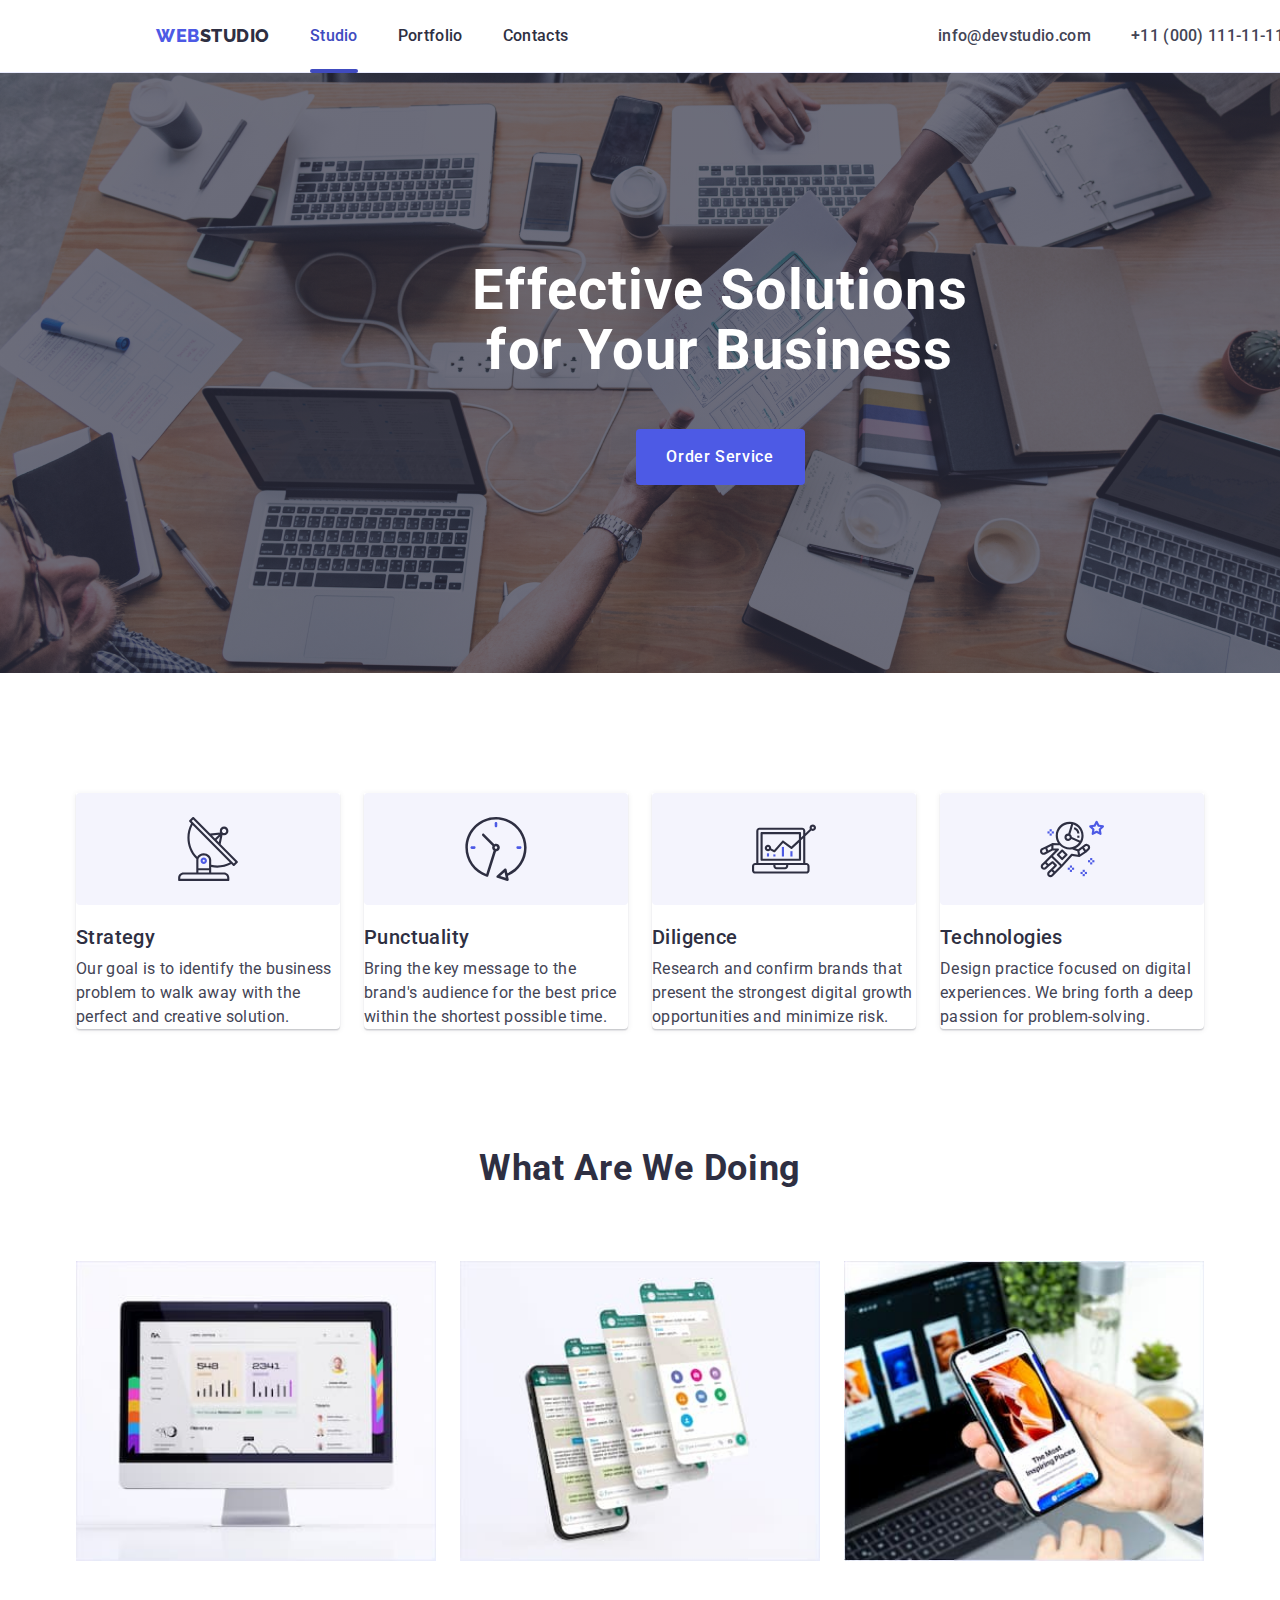
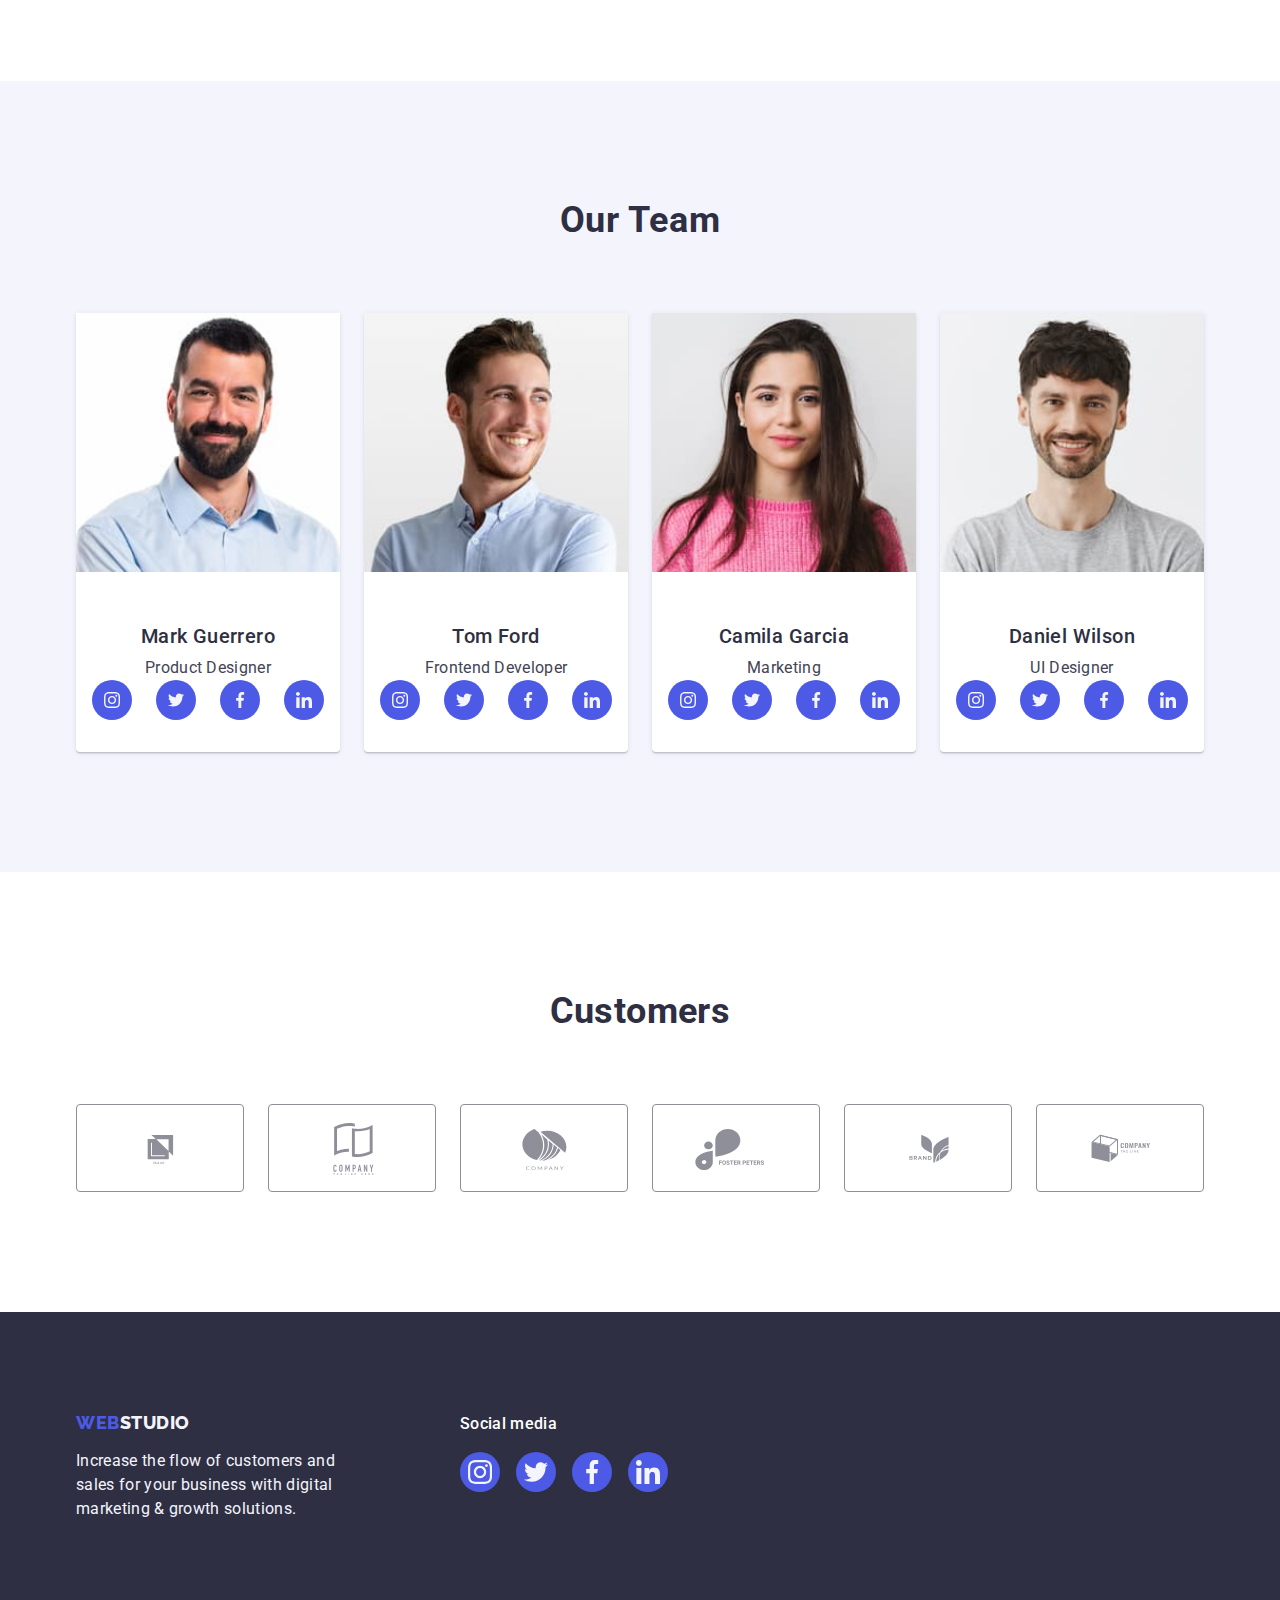
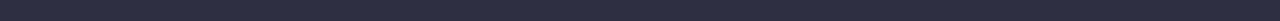
==== commit 4147f487: "poe" ====
--- a/index.html
+++ b/index.html
@@ -1,435 +1,429 @@
+<!-- @format -->
+
 <!DOCTYPE html>
 <html lang="en">
-  <head>
+
+<head>
     <meta charset="UTF-8" />
     <meta name="viewport" content="width=device-width, initial-scale=1.0" />
-    <link rel="stylesheet" href="modern-normalize.min.css" />
+    <title>WEBSTUDIO</title>
+
+    <link rel="stylesheet"
+        href="https://cdnjs.cloudflare.com/ajax/libs/modern-normalize/2.0.0/modern-normalize.min.css" />
     <link rel="preconnect" href="https://fonts.googleapis.com" />
     <link rel="preconnect" href="https://fonts.gstatic.com" crossorigin />
     <link
-      href="https://fonts.googleapis.com/css2?family=Raleway:wght@800&family=Roboto:wght@400;500&display=swap"
-      rel="stylesheet"
-    />
+        href="https://fonts.googleapis.com/css2?family=Raleway:wght@700&family=Roboto:wght@400;500;700;900&display=swap"
+        rel="stylesheet" />
+
     <link rel="stylesheet" href="./css/styles.css" />
-    <title>Studio</title>
-  </head>
-  <body class="body-studio">
-    <header class="header-class">
-      <div class="header-div container">
-        <nav class="header-nav">
-          <a href="./index.html" class="web link"
-            >Web <span class="studio">Studio</span></a
-          >
-          <ul class="header-list list">
-            <li>
-              <a href="index.html" class="studio-header is-active link"
-                >Studio</a
-              >
-            </li>
-            <li>
-              <a href="portfolio.html" class="portfolio link">Portfolio</a>
-            </li>
-            <li><a href="" class="contacts link">Contacts</a></li>
-          </ul>
-        </nav>
-        <address class="adress-style">
-          <ul class="address-list list">
-            <li>
-              <a href="mailto:info@devstudio.com" class="contact link"
-                >info@devstudio.com</a
-              >
-            </li>
-            <li>
-              <a href="tel:+110001111111" class="contact link"
-                >+11 (000) 111-11-11</a
-              >
-            </li>
-          </ul>
-        </address>
-      </div>
+</head>
+
+<body class="project">
+    <header class="top-head">
+        <!-- LOGO -->
+        <div class="topdiv container">
+            <nav class="navig">
+                <a class="logo link first-logo" href="./index.html">
+                    Web<span class="logo-studio-dark">Studio</span>
+                </a>
+
+                <ul class="list top-line">
+                    <li>
+                        <a class="index link top cls-link abs-link" href="./index.html">Studio</a>
+                    </li>
+                    <li>
+                        <a class="index link top cls-link" href="./portfolio.html">Portfolio</a>
+                    </li>
+                    <li><a class="index link top cls-link" href="">Contacts</a></li>
+                </ul>
+            </nav>
+            <address class="add">
+                <ul class="list top-line">
+                    <li>
+                        <a class="contact link top cls-link" href="mailto:info@devstudio.com">info@devstudio.com</a>
+                    </li>
+                    <li>
+                        <a class="contact link top cls-link" href="tel:+110001111111">+11 (000) 111-11-11</a>
+                    </li>
+                </ul>
+            </address>
+        </div>
     </header>
     <main>
-      <!-- Section1 -->
-      <section class="first-section">
-        <div class="container container-first-section">
-          <h1 class="first-section-title">
-            Effective Solutions for Your Business
-          </h1>
-          <button data-modal-open type="button" class="first-section-button">
-            Order Service
-          </button>
+        <!-- Effective Solutions for Your Business -->
+
+        <section class="first section heroi">
+            <div class="container">
+                <h1 class="title section-title">
+                    Effective Solutions for Your Business
+                </h1>
+
+                <button data-modal-open class="btn first-button" type="button">
+                    Order Service
+                </button>
+            </div>
+        </section>
+
+        <!-- SECOND SECTION -->
+
+        <section class="second section first-row">
+            <div class="container">
+                <h2 class="secondtitle visually-hidden">OUR SKILLS</h2>
+
+                <ul class="list first-row-list">
+                    <li class="last-element">
+                        <div class="ant">
+                            <svg width="64" height="64">
+                                <use href="./images/icons.svg#antenna"></use>
+                            </svg>
+                        </div>
+                        <h3 class="titlefour title-first-element">Strategy</h3>
+                        <p class="firsttitle">
+                            Our goal is to identify the business problem to walk away with
+                            the perfect and creative solution.
+                        </p>
+                    </li>
+
+                    <li class="last-element">
+                        <div class="ant">
+                            <svg width="64" height="64">
+                                <use href="./images/icons.svg#clock"></use>
+                            </svg>
+                        </div>
+                        <h3 class="titlefour title-first-element">Punctuality</h3>
+                        <p class="firsttitle">
+                            Bring the key message to the brand's audience for the best price
+                            within the shortest possible time.
+                        </p>
+                    </li>
+
+                    <li class="last-element">
+                        <div class="ant">
+                            <svg width="64" height="64">
+                                <use href="./images/icons.svg#diagram"></use>
+                            </svg>
+                        </div>
+                        <h3 class="titlefour title-first-element">Diligence</h3>
+                        <p class="firsttitle">
+                            Research and confirm brands that present the strongest digital
+                            growth opportunities and minimize risk.
+                        </p>
+                    </li>
+
+                    <li class="last-element">
+                        <div class="ant">
+                            <svg width="64" height="64">
+                                <use href="./images/icons.svg#astronaut"></use>
+                            </svg>
+                        </div>
+                        <h3 class="titlefour title-first-element">Technologies</h3>
+                        <p class="firsttitle">
+                            Design practice focused on digital experiences. We bring forth a
+                            deep passion for problem-solving.
+                        </p>
+                    </li>
+                </ul>
+            </div>
+        </section>
+
+        <section class="section third-section">
+            <div class="container">
+                <h2 class="titleh title-second-element">What are we doing</h2>
+                <ul class="list second-row-list">
+                    <li class="second-element">
+                        <img src="./images/image1.jpg" alt="computer" width="360" />
+                    </li>
+                    <li class="second-element">
+                        <img src="./images/image2.jpg" alt="screenshot" width="360" />
+                    </li>
+                    <li class="second-element">
+                        <img src="./images/image33.jpg" alt="phone and computer" width="360" />
+                    </li>
+                </ul>
+            </div>
+        </section>
+
+        <!-- LAST SECTION -->
+
+        <section class="lastsection section last-row">
+            <div class="container">
+                <h2 class="team last-title">Our Team</h2>
+
+                <ul class="list last-list">
+                    <li class="teamp last-element">
+                        <img src="./images/image.jpg" alt="Mark Guerrero" width="264" />
+                        <div class="first-name">
+                            <h3 class="titlefour title-name">Mark Guerrero</h3>
+                            <p class="firsttitle job">Product Designer</p>
+                            <ul class="social">
+                                <li class="insta">
+                                    <a href="" class="instagr">
+                                        <svg width="16" height="16" class="firstred">
+                                            <use href="./images/icons.svg#instagram"></use>
+                                        </svg>
+                                    </a>
+                                </li>
+                                <li class="insta">
+                                    <a href="" class="instagr">
+                                        <svg width="16" height="16" class="firstred">
+                                            <use href="./images/icons.svg#twitter"></use>
+                                        </svg>
+                                    </a>
+                                </li>
+                                <li class="insta">
+                                    <a href="" class="instagr">
+                                        <svg width="16" height="16" class="firstred">
+                                            <use href="./images/icons.svg#facebook"></use>
+                                        </svg>
+                                    </a>
+                                </li>
+                                <li class="insta">
+                                    <a href="" class="instagr">
+                                        <svg width="16" height="16" class="firstred">
+                                            <use href="./images/icons.svg#linkedin"></use>
+                                        </svg>
+                                    </a>
+                                </li>
+                            </ul>
+                        </div>
+                    </li>
+
+                    <li class="teamp last-element">
+                        <img src="./images/image11.jpg" alt="Tom Ford" width="264" />
+                        <div class="first-name">
+                            <h3 class="titlefour title-name">Tom Ford</h3>
+                            <p class="firsttitle job">Frontend Developer</p>
+                            <ul class="social">
+                                <li class="insta">
+                                    <a href="" class="instagr">
+                                        <svg width="16" height="16" class="firstred">
+                                            <use href="./images/icons.svg#instagram"></use>
+                                        </svg>
+                                    </a>
+                                </li>
+                                <li class="insta">
+                                    <a href="" class="instagr">
+                                        <svg width="16" height="16" class="firstred">
+                                            <use href="./images/icons.svg#twitter"></use>
+                                        </svg>
+                                    </a>
+                                </li>
+                                <li class="insta">
+                                    <a href="" class="instagr">
+                                        <svg width="16" height="16" class="firstred">
+                                            <use href="./images/icons.svg#facebook"></use>
+                                        </svg>
+                                    </a>
+                                </li>
+                                <li class="insta">
+                                    <a href="" class="instagr">
+                                        <svg width="16" height="16" class="firstred">
+                                            <use href="./images/icons.svg#linkedin"></use>
+                                        </svg>
+                                    </a>
+                                </li>
+                            </ul>
+                        </div>
+                    </li>
+
+                    <li class="teamp last-element">
+                        <img src="./images/image22.jpg" alt="Camila Garcia" width="264" />
+                        <div class="first-name">
+                            <h3 class="titlefour title-name">Camila Garcia</h3>
+                            <p class="firsttitle job">Marketing</p>
+                            <ul class="social">
+                                <li class="insta">
+                                    <a href="" class="instagr">
+                                        <svg width="16" height="16" class="firstred">
+                                            <use href="./images/icons.svg#instagram"></use>
+                                        </svg>
+                                    </a>
+                                </li>
+                                <li class="insta">
+                                    <a href="" class="instagr">
+                                        <svg width="16" height="16" class="firstred">
+                                            <use href="./images/icons.svg#twitter"></use>
+                                        </svg>
+                                    </a>
+                                </li>
+                                <li class="insta">
+                                    <a href="" class="instagr">
+                                        <svg width="16" height="16" class="firstred">
+                                            <use href="./images/icons.svg#facebook"></use>
+                                        </svg>
+                                    </a>
+                                </li>
+                                <li class="insta">
+                                    <a href="" class="instagr">
+                                        <svg width="16" height="16" class="firstred">
+                                            <use href="./images/icons.svg#linkedin"></use>
+                                        </svg>
+                                    </a>
+                                </li>
+                            </ul>
+                        </div>
+                    </li>
+
+                    <li class="teamp last-element">
+                        <img src="./images/image3.jpg" alt="Daniel Wilson" width="264" />
+                        <div class="first-name">
+                            <h3 class="titlefour title-name">Daniel Wilson</h3>
+                            <p class="firsttitle job">UI Designer</p>
+                            <ul class="social">
+                                <li class="insta">
+                                    <a href="" class="instagr">
+                                        <svg width="16" height="16" class="firstred">
+                                            <use href="./images/icons.svg#instagram"></use>
+                                        </svg>
+                                    </a>
+                                </li>
+                                <li class="insta">
+                                    <a href="" class="instagr">
+                                        <svg width="16" height="16" class="firstred">
+                                            <use href="./images/icons.svg#twitter"></use>
+                                        </svg>
+                                    </a>
+                                </li>
+                                <li class="insta">
+                                    <a href="" class="instagr">
+                                        <svg width="16" height="16" class="firstred">
+                                            <use href="./images/icons.svg#facebook"></use>
+                                        </svg>
+                                    </a>
+                                </li>
+                                <li class="insta">
+                                    <a href="" class="instagr">
+                                        <svg width="16" height="16" class="firstred">
+                                            <use href="./images/icons.svg#linkedin"></use>
+                                        </svg>
+                                    </a>
+                                </li>
+                            </ul>
+                        </div>
+                    </li>
+                </ul>
+            </div>
+        </section>
+
+        <section class="custom-class">
+            <div class="container">
+                <h2 class="title-cust">Customers</h2>
+                <ul class="list-cust">
+                    <li class="section-five-list">
+                        <a href="" class="link-customer">
+                            <svg width="104" height="56" class="icon-class">
+                                <use href="./images/icons.svg#firstclient"></use>
+                            </svg>
+                        </a>
+                    </li>
+
+                    <li class="section-five-list">
+                        <a href="" class="link-customer">
+                            <svg width="104" height="56" class="icon-class">
+                                <use href="./images/icons.svg#secondclient"></use>
+                            </svg>
+                        </a>
+                    </li>
+
+                    <li class="section-five-list">
+                        <a href="" class="link-customer">
+                            <svg width="104" height="56" class="icon-class">
+                                <use href="./images/icons.svg#thirdclient"></use>
+                            </svg>
+                        </a>
+                    </li>
+
+                    <li class="section-five-list">
+                        <a href="" class="link-customer">
+                            <svg width="104" height="56" class="icon-class">
+                                <use href="./images/icons.svg#icnlog"></use>
+                            </svg>
+                        </a>
+                    </li>
+
+                    <li class="section-five-list">
+                        <a href="" class="link-customer">
+                            <svg width="104" height="56" class="icon-class">
+                                <use href="./images/icons.svg#fourthclient"></use>
+                            </svg>
+                        </a>
+                    </li>
+
+                    <li class="section-five-list">
+                        <a href="" class="link-customer">
+                            <svg width="104" height="56" class="icon-class">
+                                <use href="./images/icons.svg#fifthclient"></use>
+                            </svg>
+                        </a>
+                    </li>
+                </ul>
+            </div>
+        </section>
+    </main>
+
+    <!-- FOOTER SECTION -->
+
+    <footer class="lastpart">
+        <div class="foot-div container">
+            <div class="footer-div-logo">
+                <a class="logo link logo-st" href="./index.html">
+                    Web<span class="logoc">Studio</span>
+                </a>
+                <p class="description last-description">
+                    Increase the flow of customers and sales for your business with
+                    digital marketing & growth solutions.
+                </p>
+            </div>
+
+            <div class="soc-media-div">
+                <p class="scp">Social media</p>
+                <ul class="ul-div-class">
+                    <li class="last-element-div">
+                        <a href="" class="last-link">
+                            <svg width="24" height="24" class="firstredsocial">
+                                <use href="./images/icons.svg#instagram"></use>
+                            </svg>
+                        </a>
+                    </li>
+
+                    <li class="last-element-div">
+                        <a href="" class="last-link">
+                            <svg width="24" height="24" class="firstredsocial">
+                                <use href="./images/icons.svg#twitter"></use>
+                            </svg>
+                        </a>
+                    </li>
+
+                    <li class="last-element-div">
+                        <a href="" class="last-link">
+                            <svg width="24" height="24" class="firstredsocial">
+                                <use href="./images/icons.svg#facebook"></use>
+                            </svg>
+                        </a>
+                    </li>
+
+                    <li class="last-element-div">
+                        <a href="" class="last-link">
+                            <svg width="24" height="24" class="firstredsocial">
+                                <use href="./images/icons.svg#linkedin"></use>
+                            </svg>
+                        </a>
+                    </li>
+                </ul>
+            </div>
         </div>
-      </section>
-      <!-- Section2 -->
-      <section class="second-section">
-        <div class="container">
-          <h2 class="second-section-title visually-hidden">text</h2>
-          <ul class="list second-section-list">
-            <li class="second-section-list-element">
-              <div class="second-section-icon">
-                <svg width="64" height="64">
-                  <use href="./images/icons.svg#antenna-1"></use>
+    </footer>
+    <div data-modal class="modal-cls is-hidden">
+        <div class="modal-wind">
+            <button data-modal-close type="button" class="modal-btn">
+                <svg width="8" height="8" class="md-sv">
+                    <use href="./images/icons.svg#close-black"></use>
                 </svg>
-              </div>
-              <h3 class="second-section-title">Strategy</h3>
-              <p class="second-section-paragraph">
-                Our goal is to identify the business problem to walk away with
-                the perfect and creative solution.
-              </p>
-            </li>
-            <li class="second-section-list-element">
-              <div class="second-section-icon">
-                <svg width="64" height="64">
-                  <use href="./images/icons.svg#clock-1"></use>
-                </svg>
-              </div>
-              <h3 class="second-section-title">Punctuality</h3>
-              <p class="second-section-paragraph">
-                Bring the key message to the brand's audience for the best price
-                within the shortest possible time.
-              </p>
-            </li>
-            <li class="second-section-list-element">
-              <div class="second-section-icon">
-                <svg width="64" height="64">
-                  <use href="./images/icons.svg#diagram-1"></use>
-                </svg>
-              </div>
-              <h3 class="second-section-title">Diligence</h3>
-              <p class="second-section-paragraph">
-                Research and confirm brands that present the strongest digital
-                growth opportunities and minimize risk.
-              </p>
-            </li>
-            <li class="second-section-list-element">
-              <div class="second-section-icon">
-                <svg width="64" height="64">
-                  <use href="./images/icons.svg#astronaut-1"></use>
-                </svg>
-              </div>
-              <h3 class="second-section-title">Technologies</h3>
-              <p class="second-section-paragraph">
-                Design practice focused on digital experiences. We bring forth a
-                deep passion for problem-solving.
-              </p>
-            </li>
-          </ul>
+            </button>
         </div>
-      </section>
-      <!-- Section3 -->
-      <section class="third-section">
-        <div class="container">
-          <h2 class="third-section-title">What are we doing</h2>
-          <ul class="third-section-list list">
-            <li class="third-section-list-element">
-              <img
-                class="img"
-                src="./images/computer.jpg"
-                alt="computer"
-                width="360"
-              />
-            </li>
-            <li class="third-section-list-element">
-              <img
-                class="img"
-                src="./images/phone2.jpg"
-                alt="computer"
-                width="360"
-              />
-            </li>
-            <li class="third-section-list-element">
-              <img
-                class="img"
-                src="./images/phone.jpg"
-                alt="computer"
-                width="360"
-              />
-            </li>
-          </ul>
-        </div>
-      </section>
-      <!-- Section4 -->
-      <section class="fourth-section">
-        <div class="container">
-          <h2 class="fourth-section-title">Our Team</h2>
-          <ul class="foruth-section-list list">
-            <li class="background-list-fourth-section">
-              <img
-                class="img"
-                src="./images/MarkGuerrero.jpg"
-                alt="Mark Guerrero"
-                width="264"
-              />
-              <div class="title-and-paragraph-foruth-section">
-                <h3 class="second-section-title">Mark Guerrero</h3>
-                <p class="fourth-section-paragraph">Product Designer</p>
-                <ul class="team-socials">
-                  <li class="social-list">
-                    <a href="" class="team-socials-href">
-                      <svg class="svg-social" width="16" height="16">
-                        <use href="./images/icons.svg#instagram-2"></use>
-                      </svg>
-                    </a>
-                  </li>
-                  <li class="social-list">
-                    <a href="" class="team-socials-href">
-                      <svg class="svg-social" width="16" height="16">
-                        <use href="./images/icons.svg#twitter-1"></use>
-                      </svg>
-                    </a>
-                  </li>
-                  <li class="social-list">
-                    <a href="" class="team-socials-href">
-                      <svg class="svg-social" width="16" height="16">
-                        <use href="./images/icons.svg#facebook-1"></use>
-                      </svg>
-                    </a>
-                  </li>
-                  <li class="social-list">
-                    <a href="" class="team-socials-href">
-                      <svg class="svg-social" width="16" height="16">
-                        <use href="./images/icons.svg#linkedin-1"></use>
-                      </svg>
-                    </a>
-                  </li>
-                </ul>
-              </div>
-            </li>
-            <li class="background-list-fourth-section">
-              <img
-                class="img"
-                src="./images/TomFord.jpg"
-                alt="Tom Ford"
-                width="264"
-              />
-              <div class="title-and-paragraph-foruth-section">
-                <h3 class="second-section-title">Tom Ford</h3>
-                <p class="fourth-section-paragraph">Frontend Developer</p>
-                <ul class="team-socials">
-                  <li class="social-list">
-                    <a href="" class="team-socials-href">
-                      <svg class="svg-social" width="16" height="16">
-                        <use href="./images/icons.svg#instagram-2"></use>
-                      </svg>
-                    </a>
-                  </li>
-                  <li class="social-list">
-                    <a href="" class="team-socials-href">
-                      <svg class="svg-social" width="16" height="16">
-                        <use href="./images/icons.svg#twitter-1"></use>
-                      </svg>
-                    </a>
-                  </li>
-                  <li class="social-list">
-                    <a href="" class="team-socials-href">
-                      <svg class="svg-social" width="16" height="16">
-                        <use href="./images/icons.svg#facebook-1"></use>
-                      </svg>
-                    </a>
-                  </li>
-                  <li class="social-list">
-                    <a href="" class="team-socials-href">
-                      <svg class="svg-social" width="16" height="16">
-                        <use href="./images/icons.svg#linkedin-1"></use>
-                      </svg>
-                    </a>
-                  </li>
-                </ul>
-              </div>
-            </li>
-            <li class="background-list-fourth-section">
-              <img
-                class="img"
-                src="./images/CamilaGarcia.jpg"
-                alt="Camila Garcia"
-                width="264"
-              />
-              <div class="title-and-paragraph-foruth-section">
-                <h3 class="second-section-title">Camila Garcia</h3>
-                <p class="fourth-section-paragraph">Marketing</p>
-                <ul class="team-socials">
-                  <li class="social-list">
-                    <a href="" class="team-socials-href">
-                      <svg class="svg-social" width="16" height="16">
-                        <use href="./images/icons.svg#instagram-2"></use>
-                      </svg>
-                    </a>
-                  </li>
-                  <li class="social-list">
-                    <a href="" class="team-socials-href">
-                      <svg class="svg-social" width="16" height="16">
-                        <use href="./images/icons.svg#twitter-1"></use>
-                      </svg>
-                    </a>
-                  </li>
-                  <li class="social-list">
-                    <a href="" class="team-socials-href">
-                      <svg class="svg-social" width="16" height="16">
-                        <use href="./images/icons.svg#facebook-1"></use>
-                      </svg>
-                    </a>
-                  </li>
-                  <li class="social-list">
-                    <a href="" class="team-socials-href">
-                      <svg class="svg-social" width="16" height="16">
-                        <use href="./images/icons.svg#linkedin-1"></use>
-                      </svg>
-                    </a>
-                  </li>
-                </ul>
-              </div>
-            </li>
-            <li class="background-list-fourth-section">
-              <img
-                class="img"
-                src="./images/DanielWilson.jpg"
-                alt="Daniel Wilson"
-                width="264"
-              />
-              <div class="title-and-paragraph-foruth-section">
-                <h3 class="second-section-title">Daniel Wilson</h3>
-                <p class="fourth-section-paragraph">UI Designer</p>
-                <ul class="team-socials">
-                  <li class="social-list">
-                    <a href="" class="team-socials-href">
-                      <svg class="svg-social" width="16" height="16">
-                        <use href="./images/icons.svg#instagram-2"></use>
-                      </svg>
-                    </a>
-                  </li>
-                  <li class="social-list">
-                    <a href="" class="team-socials-href">
-                      <svg class="svg-social" width="16" height="16">
-                        <use href="./images/icons.svg#twitter-1"></use>
-                      </svg>
-                    </a>
-                  </li>
-                  <li class="social-list">
-                    <a href="" class="team-socials-href">
-                      <svg class="svg-social" width="16" height="16">
-                        <use href="./images/icons.svg#facebook-1"></use>
-                      </svg>
-                    </a>
-                  </li>
-                  <li class="social-list">
-                    <a href="" class="team-socials-href">
-                      <svg class="svg-social" width="16" height="16">
-                        <use href="./images/icons.svg#linkedin-1"></use>
-                      </svg>
-                    </a>
-                  </li>
-                </ul>
-              </div>
-            </li>
-          </ul>
-        </div>
-      </section>
-      <!-- Section5 -->
-      <section class="fifth-section">
-        <div class="container">
-          <h2 class="fifth-section-title">Customers</h2>
-          <ul class="fifth-section-list">
-            <li class="fifth-section-list-element">
-              <a href="" class="fifth-section-list-element-href">
-                <svg class="fifth-section-svg" width="104" height="56">
-                  <use href="./images/icons.svg#logo"></use>
-                </svg>
-              </a>
-            </li>
-            <li class="fifth-section-list-element">
-              <a href="" class="fifth-section-list-element-href">
-                <svg class="fifth-section-svg" width="104" height="56">
-                  <use href="./images/icons.svg#logo1"></use>
-                </svg>
-              </a>
-            </li>
-            <li class="fifth-section-list-element">
-              <a href="" class="fifth-section-list-element-href">
-                <svg class="fifth-section-svg" width="104" height="56">
-                  <use href="./images/icons.svg#logo2"></use>
-                </svg>
-              </a>
-            </li>
-            <li class="fifth-section-list-element">
-              <a href="" class="fifth-section-list-element-href">
-                <svg class="fifth-section-svg" width="104" height="56">
-                  <use href="./images/icons.svg#logo3"></use>
-                </svg>
-              </a>
-            </li>
-            <li class="fifth-section-list-element">
-              <a href="" class="fifth-section-list-element-href">
-                <svg class="fifth-section-svg" width="104" height="56">
-                  <use href="./images/icons.svg#logo4"></use>
-                </svg>
-              </a>
-            </li>
-            <li class="fifth-section-list-element">
-              <a href="" class="fifth-section-list-element-href">
-                <svg class="fifth-section-svg" width="104" height="56">
-                  <use href="./images/icons.svg#logo5"></use>
-                </svg>
-              </a>
-            </li>
-          </ul>
-        </div>
-      </section>
-    </main>
-    <footer class="footer">
-      <div class="container div-footer">
-        <div class="div-logo-paragraph">
-          <a href="./index.html" class="web-footer link"
-            >Web <span class="studio-footer">Studio</span></a
-          >
-          <p class="index link footer-paragraph">
-            Increase the flow of customers and sales for your business with
-            digital marketing & growth solutions.
-          </p>
-        </div>
-        <div class="div-socials-footer">
-          <p class="social-media-paragraph">Social media</p>
-          <ul class="footer-list">
-            <li class="footer-list-element">
-              <a href="" class="footer-list-href">
-                <svg class="svg-footer" width="24" height="24">
-                  <use href="./images/icons.svg#instagram-2"></use>
-                </svg>
-              </a>
-            </li>
-            <li class="footer-list-element">
-              <a href="" class="footer-list-href">
-                <svg class="svg-footer" width="24" height="24">
-                  <use href="./images/icons.svg#twitter-1"></use>
-                </svg>
-              </a>
-            </li>
-            <li class="footer-list-element">
-              <a href="" class="footer-list-href">
-                <svg class="svg-footer" width="24" height="24">
-                  <use href="./images/icons.svg#facebook-1"></use>
-                </svg>
-              </a>
-            </li>
-            <li class="footer-list-element">
-              <a href="" class="footer-list-href">
-                <svg class="svg-footer" width="24" height="24">
-                  <use href="./images/icons.svg#linkedin-1"></use>
-                </svg>
-              </a>
-            </li>
-          </ul>
-        </div>
-      </div>
-    </footer>
-    <div data-modal class="modal-window is-hidden">
-      <div class="real-modal-window">
-        <button data-modal-close type="button" class="modal-window-button">
-          <svg class="modal-window-svg" width="8" height="8">
-            <use href="./images/icons.svg#close-modal"></use>
-          </svg>
-        </button>
-      </div>
     </div>
-    <script src="./modal.js"></script>
-  </body>
-</html>
+    <script src="./js/modal.js"></script>
+</body>
+
+</html>--- a/css/styles.css
+++ b/css/styles.css
@@ -1,657 +1,891 @@
-/* Studio */
+*,
+*::before,
+*::after {
+    box-sizing: border-box;
+}
+
+
+body {
+    font-family: "Roboto", sans-serif;
+    color: #434455;
+    background-color: var(--brand-color);
+}
+
+p {
+    margin: 0;
+}
+
+h2 {
+    margin: 0;
+}
+
+div {
+
+    display: block;
+}
+
+ul {
+
+    padding: 0%;
+    margin: 0;
+}
+
+.navig {
+    display: flex;
+    margin: 0px;
+    padding: 0px;
+    align-items: center;
+    gap: 40px;
+
+}
+
+.cls-link {
+
+    color: #2e2f42;
+    text-decoration: none;
+    font-size: 16px;
+    font-weight: 500;
+    line-height: 1.5em;
+    transition: color 250ms cubic-bezier(0.4, 0, 0.2, 1);
+
+
+}
+
+.cls-link:hover,
+.cls-link:focus {
+    color: #404bbf;
+}
+
+
+.cls-link {
+
+    display: inline-block;
+    padding: 24px 0;
+}
+
+.topdiv {
+
+    display: flex;
+    justify-content: space-between;
+
+}
+
+.first-button {
+    display: block;
+    align-items: center;
+    gap: 10px;
+    min-width: 169px;
+    height: 56px;
+    border: none;
+    background-color: var(--button-color);
+    border-radius: 4px;
+    cursor: pointer;
+    margin: 0 auto;
+    transition: background-color 250ms cubic-bezier(0.4, 0, 0.2, 1);
+}
+
+.top-head {
+    border-bottom: 1px solid #e7e9fc;
+
+    box-shadow: 0px 2px 1px rgba(46, 47, 66, 0.08),
+        0px 1px 1px rgba(46, 47, 66, 0.16),
+        0px 1px 6px rgba(46, 47, 66, 0.08);
+    width: 1440px;
+    flex-shrink: 0;
+}
+
+.top-line {
+    display: flex;
+    justify-content: space-between;
+    gap: 40px;
+}
+
+img {
+    display: block;
+}
+
 :root {
-  --maincolor: 434455;
-  --white: #f4f4fd;
-}
-
-.img {
-  display: block;
-}
-
-.header-class {
-  border-bottom: 1px solid #e7e9fc;
-  box-shadow: 0px 2px 1px rgba(46, 47, 66, 0.08),
-    0px 1px 1px rgba(46, 47, 66, 0.16), 0px 1px 6px rgba(46, 47, 66, 0.08);
-}
-
-.header-div {
-  display: flex;
-  justify-content: space-between;
+    --brand-color: #FFFFFFFF;
+    --blue: #4d5ae5;
+    --dark-blue: #2e2f42;
+    --more-blue: #434455;
+    --light-color: #F4F4FD;
+    --button-color: #4d5ae5;
+    --main-button: #e7e9fc;
+    --link-color: #8e8f99;
 }
 
 .container {
-  width: 1158px;
-  margin: 0 auto;
-  padding: 0 15px;
-}
-
-.container-first-section {
-  display: flex;
-  flex-direction: column;
-}
-.header-nav {
-  display: flex;
-  align-items: center;
-}
-
-.body-studio {
-  font-family: "Roboto", sans-serif;
-  color: #434455;
-  background-color: #ffffffff;
-}
-
-.web {
-  font-family: "Raleway", sans-serif;
-  font-weight: 800;
-  font-size: 18px;
-  line-height: 1.17;
-  letter-spacing: 0.03em;
-  text-transform: uppercase;
-  color: #4d5ae5;
-  margin-right: 76px;
-}
-
-.studio {
-  color: #2e2f42;
-  font-family: "Raleway", sans-serif;
-  font-size: 18px;
-  font-style: normal;
-  font-weight: 800;
-  line-height: 21px;
-  letter-spacing: 0.54px;
-  text-transform: uppercase;
-}
+
+    width: 1158px;
+    margin: 0 auto;
+    padding: 0 15px;
+
+}
+
+
+
+.logo {
+    font-family: "Raleway", sans-serif;
+    font-weight: 800;
+    font-size: 18px;
+    line-height: 1.17;
+    letter-spacing: 0.03em;
+    text-transform: uppercase;
+    color: var(--blue);
+
+
+}
+
+
+.link {
+    text-decoration: none;
+    display: block;
+
+}
+
+.link:hover {
+    box-shadow: 0px 1px 6px rgba(46, 47, 66, 0.08), 0px 1px 1px rgba(46, 47, 66, 0.16), 0px 2px 1px rgba(46, 47, 66, 0.08);
+}
+
+.link:focus {
+    box-shadow: 0px 1px 6px rgba(46, 47, 66, 0.08), 0px 1px 1px rgba(46, 47, 66, 0.16), 0px 2px 1px rgba(46, 47, 66, 0.08);
+}
+
+.logo-studio-dark {
+    color: var(--dark-blue);
+}
+
 .list {
-  list-style: none;
-}
-.address-list {
-  display: flex;
-  gap: 40px;
-}
-
-.header-list {
-  display: flex;
-  gap: 40px;
-}
-
-.link:hover,
-.link:focus {
-  color: #404bbf;
-}
-
-.link {
-  text-decoration: none;
-}
-/* Header tabs */
-.portfolio {
-  font-size: 16px;
-  font-style: normal;
-  font-weight: 500;
-  line-height: 24px;
-  letter-spacing: 0.32px;
-  color: #404bbf;
-  position: relative;
-  transition: color 250ms cubic-bezier(0.4, 0, 0.2, 1);
-}
-
-.studio-header {
-  font-weight: 500;
-  line-height: 1.5;
-  letter-spacing: 0.02em;
-  padding: 24px 0;
-  position: relative;
-  color: #404bbf;
-  transition: color 250ms cubic-bezier(0.4, 0, 0.2, 1);
-}
-
-.is-active::after {
-  content: "";
-  position: absolute;
-  left: 0;
-  bottom: -1px;
-  height: 4px;
-  background-color: #404bbf;
-  border-radius: 2px;
+
+    list-style: none;
+}
+
+.contact {
+    font-style: normal;
+    transition: color 250ms cubic-bezier(0.4, 0, 0.2, 1);
 }
 
 .contacts {
-  font-weight: 500;
-  line-height: 1.5;
-  letter-spacing: 0.02em;
-  color: #2e2f42;
-  padding: 24px 0;
-}
-
-.adress-style {
-  font-style: normal;
+    font-style: normal;
+}
+
+.contacts {
+    line-height: 1.5;
+    letter-spacing: 0.02em;
+    color: var(--more-blue);
+    font-style: normal;
+}
+
+.index {
+    font-weight: 500;
+    font-size: 16px;
+    line-height: 1.5;
+    letter-spacing: 0.02em;
+    color: var(--dark-blue);
+    text-decoration: none;
+
+}
+
+.index:hover {
+    color: #404bbf;
+}
+
+.index:focus {
+    color: #404bbf;
 }
 
 .contact {
-  color: #434455;
-  font-size: 16px;
-  line-height: 1.5;
-  letter-spacing: 0.02em;
-  transition: color 250ms cubic-bezier(0.4, 0, 0.2, 1);
-}
-
-/* Section1 */
-.first-section {
-  background-color: #2e2f42;
-  padding: 188px 0;
-  background-image: linear-gradient(
-      rgba(46, 47, 66, 0.7),
-      rgba(46, 47, 66, 0.7)
-    ),
-    url(../images/people-office.jpg);
-  max-width: 1440px;
-  background-repeat: no-repeat;
-  background-position: center;
-  background-size: cover;
-  margin-inline: auto;
-}
-
-.first-section-title {
-  color: #ffffff;
-  font-size: 56px;
-  line-height: 1.07;
-  text-align: center;
-  letter-spacing: 0.02em;
-  max-width: 496px;
-  display: flex;
-  align-self: center;
-}
-
-.first-section-button {
-  color: #ffffff;
-  background-color: #4d5ae5;
-  font-family: "Roboto", sans-serif;
-  font-weight: 500;
-  font-size: 16px;
-  line-height: 1.5;
-  letter-spacing: 0.04em;
-  display: block;
-  min-width: 169px;
-  height: 56px;
-  border: none;
-  background-color: #4d5ae5;
-  border-radius: 4px;
-  cursor: pointer;
-  align-self: center;
-  transition: background-color 250ms cubic-bezier(0.4, 0, 0.2, 1);
-}
-
-.first-section-button:hover {
-  background-color: #404bbf;
-}
-
-.first-section-button:focus {
-  background-color: #404bbf;
-}
-
-.first-section-button {
-  cursor: pointer;
-}
-
-/* Section2 */
-.second-section {
-  padding: 120px 0;
-}
-
-.second-section-icon {
-  display: flex;
-  align-items: center;
-  justify-content: center;
-  height: 112px;
-  background-color: #f4f4fd;
-  border-radius: 4px;
-  margin-bottom: 8px;
-}
-.second-section-list {
-  list-style: none;
-  display: flex;
-  gap: 24px;
-  justify-content: center;
-  padding: 0;
-}
-
-.second-section-list-element {
-  flex-basis: calc((100% - 72px) / 4);
-}
-
-.second-section-title {
-  color: #2e2f42;
-  font-weight: 500;
-  font-size: 20px;
-  line-height: 1.2;
-  letter-spacing: 0.02em;
-  background-color: #ffffffff;
-  margin-bottom: 8px;
-  text-align: center;
-  margin-bottom: 8px;
-}
+    color: var(--more-blue);
+    line-height: 1.5;
+    letter-spacing: 0.02em;
+}
+
+.contact:hover {
+    color: #404bbf;
+}
+
+.contact:focus {
+    color: #404bbf;
+}
+
+.first {
+    color: var(--dark-blue);
+    background-color: var(--dark-blue);
+    padding: 188px 0;
+    width: 1440px;
+    height: 600px;
+    flex-shrink: 0;
+    align-items: center;
+
+}
+
+.title {
+    font-size: 56px;
+    line-height: 1.07;
+    text-align: center;
+    letter-spacing: 0.02em;
+    color: #ffffff;
+
+}
+
+.section-title {
+
+    max-width: 496px;
+    margin: 0 auto;
+    padding-bottom: 48px;
+
+}
+
+.btn {
+
+    font-family: "Roboto", sans-serif;
+    font-weight: 500;
+    font-size: 16px;
+    line-height: 1.5;
+    letter-spacing: 0.04em;
+    color: #ffffff;
+
+}
+
+.btn:hover {
+    background-color: #404bbf;
+}
+
+.btn:focus {
+    background-color: #404bbf;
+}
+
+.btn {
+    cursor: pointer;
+}
+
+.titlefour {
+    font-weight: 500;
+    font-size: 20px;
+    line-height: 1.2;
+    letter-spacing: 0.02em;
+    color: var(--dark-blue);
+}
+
+.firsttitle {
+    line-height: 1.5;
+    letter-spacing: 0.02em;
+    font-size: 16px;
+}
+
+.titleh {
+    font-size: 36px;
+    line-height: 1.11;
+    text-align: center;
+    letter-spacing: 0.02em;
+    text-transform: capitalize;
+    color: var(--dark-blue);
+}
+
+
+.lastsection {
+    background-color: #F4F4FD;
+}
+
+.team {
+    font-size: 36px;
+    line-height: 1.11;
+    text-align: center;
+    letter-spacing: 0.02em;
+    text-transform: capitalize;
+    color: var(--dark-blue);
+}
+
+.ord {
+    background-color: #FFFFFFFF;
+}
+
+.lastpart {
+    background-color: var(--dark-blue);
+    padding: 100px 0;
+}
+
+.description {
+    line-height: 1.5;
+    color: var(--light-color);
+    letter-spacing: 0.02em;
+}
+
+.custom-class {
+    font-weight: 500;
+    font-size: 20px;
+    line-height: 1.2;
+    letter-spacing: 0.02em;
+    color: var(--dark-blue);
+}
+
+.teamp {
+    background-color: #FFFFFFFF;
+}
+
+.firsttitle {
+    color: var(--more-blue)
+}
+
+.logoc {
+    color: #f4f4fd;
+}
+
+.firstbtn {
+    font-family: "Roboto", sans-serif;
+    font-weight: 500;
+    font-size: 16px;
+    line-height: 1.5;
+    letter-spacing: 0.04em;
+    color: var(--button-color);
+    background-color: var(--light-color);
+}
+
+.firstbtn:hover {
+    color: #FFFFFFFF;
+    background-color: #404bbf;
+}
+
+.firstbtn:focus {
+    color: #FFFFFFFF;
+    background-color: #404bbf;
+}
+
+.firstbtn {
+    cursor: pointer;
+}
+
+.first-row {
+    padding-top: 120px;
+    padding-bottom: 120px;
+}
+
+.hidden-title {
+    visibility: hidden;
+    height: 1px;
+    overflow: hidden;
+    position: absolute;
+    white-space: nowrap;
+    width: 1px;
+}
+
+.first-row-list {
+    display: flex;
+    gap: 24px;
+}
+
+
+
+.title-first-element {
+    margin-bottom: 8px;
+}
+
+.third-section {
+    padding-bottom: 120px;
+}
+
+.title-second-element {
+    margin-bottom: 72px;
+}
+
+.second-row-list {
+    display: flex;
+    gap: 24px;
+}
+
+
+
+.last-row {
+    display: flex;
+    padding: 120px 0;
+}
+
+.last-title {
+    margin-bottom: 72px;
+}
+
+.last-list {
+    display: flex;
+    gap: 24px;
+}
+
+.last-element {
+
+    border-top-left-radius: 0px;
+    border-top-right-radius: 0px;
+    border-bottom-right-radius: 4px;
+    border-bottom-left-radius: 4px;
+    box-shadow: 0px 1px 6px rgba(46, 47, 66, 0.08), 0px 1px 1px rgba(46, 47, 66, 0.16), 0px 2px 1px rgba(46, 47, 66, 0.08);
+}
+
+.first-name {
+    padding: 32px 0;
+}
+
+.title-name {
+    text-align: center;
+    margin-bottom: 8px;
+}
+
+.job {
+    text-align: center;
+}
+
+.logo-st {
+    display: inline-block;
+    margin-bottom: 16px;
+    margin-right: 76px;
+
+}
+
+.last-description {
+    font-size: 16px;
+    line-height: 1.5;
+    letter-spacing: 0.32px;
+    max-width: 264px;
+    font-weight: 400px;
+    line-height: 1.5;
+}
+
+
+.portf-section {
+    padding-top: 96px;
+    padding-bottom: 120px;
+}
+
+.main-list {
+    display: flex;
+    justify-content: center;
+    gap: 24px;
+    margin-bottom: 72px;
+}
+
+.main-btn {
+    border: 1px solid var(--main-button);
+    border-radius: 4px;
+    padding: 12px 24px;
+}
+
+.main-btn:hover {
+    border: 1px solid transparent;
+}
+
+.main-btn:focus {
+    border: 1px solid transparent;
+
+}
+
+.card-list {
+    display: flex;
+    flex-wrap: wrap;
+    column-gap: 24px;
+    row-gap: 48px;
+    padding: 0%;
+}
+
+
+
+.app {
+    padding: 32px 16px;
+    border: 1px solid #e7e9fc;
+    border-top: none;
+}
+
+.card-title {
+    margin-bottom: 8px;
+}
+
+
+
+
 
 .visually-hidden {
-  position: absolute;
-  width: 1px;
-  height: 1px;
-  margin: -1px;
-  border: 0;
-  padding: 0;
-  white-space: nowrap;
-  clip-path: inset(100%);
-  clip: rect(0 0 0 0);
-  overflow: hidden;
-}
-
-.second-section-paragraph {
-  line-height: 1.5;
-  letter-spacing: 0.02em;
-}
-
-/* Section3 */
-.third-section {
-  padding-bottom: 120px;
-}
-
-.third-section-title {
-  color: #2e2f42;
-  font-size: 36px;
-  line-height: 1.11;
-  text-align: center;
-  text-transform: capitalize;
-  margin-bottom: 72px;
-}
-
-.third-section-list {
-  display: flex;
-  gap: 24px;
-}
-
-.third-section-list-element {
-  width: calc((100% - 48px) / 3);
-}
-
-/* Section4 */
-.fourth-section {
-  background-color: #f4f4fd;
-  padding: 120px 0;
-}
-
-.svg-social {
-  fill: #f4f4fd;
-}
-.team-socials {
-  display: flex;
-  justify-content: center;
-  align-items: center;
-  gap: 24px;
-  list-style: none;
-  width: 183px;
-}
-
-.social-list {
-}
-
-.team-socials-href {
-  width: 100%;
-  height: 100%;
-  background-color: #4d5ae5;
-  border-radius: 50%;
-  display: flex;
-  align-items: center;
-  justify-content: center;
-  width: 40px;
-  height: 40px;
-  transition: background-color 250ms cubic-bezier(0.4, 0, 0.2, 1);
-}
-
-.team-socials-href:hover,
-.team-socials-href:focus {
-  background-color: #404bbf;
-}
-
-.fourth-section-title {
-  color: #2e2f42;
-  font-size: 36px;
-  line-height: 1.11;
-  text-align: center;
-  letter-spacing: 0.02em;
-  text-transform: capitalize;
-  margin-bottom: 72px;
-}
-
-.foruth-section-list {
-  display: flex;
-  gap: 24px;
-}
-
-.background-list-fourth-section {
-  background-color: #ffffffff;
-  width: calc((100% - 72px) / 4);
-  border-radius: 0px 0px 4px 4px;
-  box-shadow: 0px 1px 6px rgba(46, 47, 66, 0.08),
-    0px 1px 1px rgba(46, 47, 66, 0.16), 0px 2px 1px rgba(46, 47, 66, 0.08);
-}
-
-.title-and-paragraph-foruth-section {
-  padding: 32px 0;
-}
-
-.fourth-section-paragraph {
-  line-height: 1.5;
-  letter-spacing: 0.02em;
-  text-align: center;
-}
-
-/* Footer */
-.div-footer {
-  display: flex;
-  align-items: baseline;
-}
-
-.div-logo-paragraph {
-  margin-right: 120px;
-}
-.footer {
-  background-color: #2e2f42;
-  padding: 100px 0;
-}
-
-.footer-paragraph {
-  color: #f4f4fd;
-  max-width: 264px;
-}
-
-.social-media-paragraph {
-  margin: 0;
-  margin-bottom: 16px;
-  font-weight: 500;
-  font-size: 16px;
-  line-height: 1.5;
-  letter-spacing: 0.02em;
-  color: #ffffffff;
-  padding-left: 40px;
-}
-
-.footer-list {
-  display: flex;
-  gap: 16px;
-  list-style: none;
-}
-
-.footer-list-element {
-  width: 40px;
-  height: 40px;
-}
-
-.footer-list-href {
-  width: 100%;
-  height: 100%;
-  background-color: #4d5ae5;
-  border-radius: 50%;
-  display: flex;
-  align-items: center;
-  justify-content: center;
-  transition: background-color 250ms cubic-bezier(0.4, 0, 0.2, 1);
-}
-
-.footer-list-href:hover,
-.footer-list-href:focus {
-  background-color: #31d0aa;
-}
-
-.svg-footer {
-  fill: var(--white);
-}
-.web-footer {
-  font-family: "Raleway", sans-serif;
-  font-weight: 800;
-  font-size: 18px;
-  line-height: 1.17;
-  letter-spacing: 0.03em;
-  text-transform: uppercase;
-  color: #4d5ae5;
-  display: inline-block;
-  margin-bottom: 16px;
-}
-.studio-footer {
-  color: #f4f4fd;
-  font-family: "Raleway", sans-serif;
-  font-size: 18px;
-  font-style: normal;
-  font-weight: 800;
-  line-height: 21px;
-  letter-spacing: 0.54px;
-  text-transform: uppercase;
-}
-
-/* Section5 */
-.fifth-section {
-  padding-top: 120px;
-  padding-bottom: 120px;
-}
-
-.fifth-section-title {
-  font-size: 36px;
-  line-height: 1.11;
-  color: #2e2f42;
-  margin: 0;
-  margin-bottom: 72px;
-  text-align: center;
-}
-
-.fifth-section-list {
-  display: flex;
-  gap: 24px;
-  height: 88px;
-  list-style: none;
-}
-
-.fifth-section-list-element {
-  width: calc((100% - 120px) / 6);
-  height: 88px;
-  width: 168px;
-}
-
-.fifth-section-list-element-href {
-  width: 100%;
-  height: 100%;
-  border: 1px solid #8e8f99;
-  border-radius: 4px;
-  display: flex;
-  align-items: center;
-  justify-content: center;
-  color: #8e8f99;
-  transition: border-color 250ms cubic-bezier(0.4, 0, 0.2, 1),
-    color 250ms cubic-bezier(0.4, 0, 0.2, 1);
-}
-
-.fifth-section-list-element-href:hover {
-  border-color: #404bbf;
-  color: #404bbf;
-}
-
-.fifth-section-list-element-href:focus {
-  border-color: #404bbf;
-  color: #404bbf;
-}
-
-.fifth-section-svg {
-  fill: currentColor;
-}
-/* Portfolio */
-
-.portfolio-header {
-  border-bottom: 1px solid #e7e9fc;
-}
-
-.body-portfolio {
-  font-family: "Roboto", sans-serif;
-  color: #434455;
-}
-
-/* Section */
-.portfolio-section {
-  padding: 96px 0 120px 0;
-}
-
-.portfolio-button-list {
-  display: flex;
-  justify-content: center;
-  gap: 24px;
-  margin-bottom: 72px;
-  padding: 0;
-}
-
-.all-button {
-  color: #4d5ae5;
-  background-color: #f4f4fd;
-  text-align: center;
-  font-family: "Roboto", sans-serif;
-  font-size: 16px;
-  font-style: normal;
-  font-weight: 500;
-  line-height: 1.5;
-  letter-spacing: 0.04em;
-  cursor: pointer;
-  padding: 12px 24px;
-  border: 1px solid #e7e9fc;
-  border-radius: 4px;
-  transition: color 250ms cubic-bezier(0.4, 0, 0.2, 1),
-    background-color 250ms cubic-bezier(0.4, 0, 0, 0.2, 1),
-    border-color 250ms cubic-bezier(0.4, 0, 0.2, 1),
-    box-shadow 250ms cubic-bezier(0.4, 0, 0, 0.2, 1);
-}
-
-.all-button:hover {
-  color: #ffffffff;
-  background-color: #404bbf;
-  border: 1px solid transparent;
-  box-shadow: 0px 3px 1px rgba(0, 0, 0, 0.1), 0px 2px 1px rgba(0, 0, 0, 0.08),
-    0px 2px 2px rgba(0, 0, 0, 0.12);
-}
-
-.all-button:focus {
-  color: #ffffffff;
-  background-color: #404bbf;
-  border: 1px solid transparent;
-  box-shadow: 0px 3px 1px rgba(0, 0, 0, 0.1), 0px 2px 1px rgba(0, 0, 0, 0.08),
-    0px 2px 2px rgba(0, 0, 0, 0.12);
-}
-
-.portfolio-img-list {
-  display: flex;
-  flex-wrap: wrap;
-  column-gap: 24px;
-  row-gap: 48px;
-  padding: 0;
-}
-
-.first-row-title {
-  color: #2e2f42;
-  font-size: 20px;
-  font-style: normal;
-  font-weight: 500;
-  line-height: 1.2;
-  letter-spacing: 0.02em;
-  margin-bottom: 8px;
-}
-
-.first-row-paragraph {
-  color: #434455;
-  font-size: 16px;
-  line-height: 1.5;
-  letter-spacing: 0.02em;
-}
-
-.portfolio-list-element {
-  text-decoration: none;
-  width: calc((100% - 48px) / 3);
-}
-
-.portfolio-title-and-paragraph {
-  padding: 32px 16px;
-  border: 1px solid #e7e9fc;
-  border-top: none;
-}
-
-.link-portfolio {
-  display: block;
-  transition: box-shadow 250ms cubic-bezier(0.4, 0, 0, 0.2, 1);
-}
-.link-portfolio:hover {
-  box-shadow: 0px 1px 6px rgba(46, 47, 66, 0.08),
-    0px 1px 1px rgba(46, 47, 66, 0.16), 0px 2px 1px rgba(46, 47, 66, 0.08);
-  transform: translateY(0%);
-}
-
-.link-portfolio:focus {
-  box-shadow: 0px 1px 6px rgba(46, 47, 66, 0.08),
-    0px 1px 1px rgba(46, 47, 66, 0.16), 0px 2px 1px rgba(46, 47, 66, 0.08);
-  transform: translateY(0%);
-}
+    position: absolute;
+    width: 1px;
+    height: 1px;
+    margin: -1px;
+    border: 0;
+    padding: 0;
+    white-space: nowrap;
+    clip-path: inset(100%);
+    clip: rect(0 0 0 0);
+    overflow: hidden;
+}
+
+.last-element {
+    width: 100%;
+    min-width: 264px;
+}
+
+.heroi {
+    background-image: linear-gradient(rgba(46, 47, 66, 0.7), rgba(46, 47, 66, 0.7)), url(../images/img15.jpg);
+    max-width: 1440px;
+    background-repeat: no-repeat;
+    background-position: center;
+    background-size: cover;
+}
+
+.btn-all:hover {
+
+    box-shadow: 0px 3px 1px rgba(0, 0, 0, 0.1), 0px 2px 1px rgba(0, 0, 0, 0.08), 0px 2px 2px rgba(0, 0, 0, 0.12);
+
+}
+
+.btn-all:focus {
+
+    box-shadow: 0px 3px 1px rgba(0, 0, 0, 0.1), 0px 2px 1px rgba(0, 0, 0, 0.08), 0px 2px 2px rgba(0, 0, 0, 0.12);
+}
+
+.ant {
+
+    display: flex;
+    align-items: center;
+    justify-content: center;
+    height: 112px;
+    background-color: #f4f4fd;
+    border-radius: 4px;
+    margin-bottom: 8px;
+}
+
+.social {
+
+    display: flex;
+    justify-content: center;
+    gap: 24px;
+
+}
+
+.insta {
+    width: 40px;
+    height: 40px;
+}
+
+.instagr {
+    width: 100%;
+    height: 100%;
+    background-color: var(--button-color);
+    border-radius: 50%;
+    display: flex;
+    align-items: center;
+    justify-content: center;
+    gap: 24px;
+    transition: background-color 250ms cubic-bezier(0.4, 0, 0.2, 1);
+}
+
+.instagr:hover {
+    background-color: #404bbf;
+}
+
+.instagr:focus {
+    background-color: #404bbf;
+}
+
+.firstred {
+    fill: var(--light-color);
+
+}
+
+.social {
+    list-style: none;
+    padding-inline-start: 0%;
+}
+
+.custom-class {
+    padding-top: 120px;
+    padding-bottom: 120px;
+}
+
+.title-cust {
+    font-size: 36px;
+    line-height: 1.11;
+    color: var(--dark-blue);
+    margin-bottom: 72px;
+    text-align: center;
+}
+
+.list-cust {
+    display: flex;
+    gap: 24px;
+    list-style-type: none;
+    height: 88px;
+    padding: 0%;
+
+}
+
+
+
+.link-customer {
+    width: 100%;
+    height: 100%;
+    border: 1px solid #8e8f99;
+    border-radius: 4px;
+    display: flex;
+    align-items: center;
+    justify-content: center;
+    color: var(--link-color);
+    transition: border-color 250ms cubic-bezier(0.4, 0, 0.2, 1), color 250ms cubic-bezier(0.4, 0, 0.2, 1);
+}
+
+.link-customer:hover {
+    border-color: #404bbf;
+    color: #404bbf;
+}
+
+.link-customer:focus {
+    border-color: #404bbf;
+    color: #404bbf;
+}
+
+.icon-class {
+    fill: currentColor;
+}
+
+.section-five-list {
+    width: calc((100% - 120px) / 6);
+}
+
+.foot-div {
+
+    display: flex;
+    align-items: baseline;
+
+}
+
+.footer-div-logo {
+
+    margin-right: 120px;
+    flex-direction: column;
+    display: inline-block;
+}
+
+.scp {
+    margin-bottom: 16px;
+    font-family: Roboto;
+    font-size: 16px;
+    font-style: normal;
+    font-weight: 500;
+    line-height: 1.5;
+    letter-spacing: 0.02em;
+    color: var(--brand-color);
+
+}
+
+.ul-div-class {
+    display: flex;
+    gap: 16px;
+    justify-content: center;
+    list-style-type: none;
+
+}
+
+.last-element-div {
+    width: 40px;
+    height: 40px;
+}
+
+.last-link {
+    width: 100%;
+    height: 100%;
+    background-color: var(--button-color);
+    border-radius: 50%;
+    display: flex;
+    align-items: center;
+    justify-content: center;
+    transition: background-color 250ms cubic-bezier(0.4, 0, 0.2, 1);
+
+}
+
+.last-link:hover {
+    background-color: #31d0aa;
+}
+
+.last-link:focus {
+    background-color: #31d0aa;
+}
+
+.firstredsocial {
+    fill: var(--light-color);
+    display: flex;
+    align-items: center;
+    justify-content: center;
+    padding-inline-end: 0%;
+
+}
+
+.modal-cls {
+
+    position: fixed;
+    top: 0;
+    left: 0;
+    height: 100%;
+    width: 100%;
+    background-color: rgba(46, 47, 66, 0.4);
+    transition: opacity 250ms cubic-bezier(0.4, 0, 0.2, 1), visibility 250ms cubic-bezier(0.4, 0, 0.2, 1);
+}
+
 
 .is-hidden {
-  opacity: 0;
-  visibility: hidden;
-  pointer-events: none;
-}
-
-.modal-window {
-  position: fixed;
-  top: 0;
-  left: 0;
-  width: 100%;
-  height: 100%;
-  background-color: rgba(46, 47, 66, 0.4);
-  transition: opacity 250ms cubic-bezier(0.4, 0, 0.2, 1),
-    visibility 250ms cubic-bezier(0.4, 0, 0.2, 1);
-}
-
-.real-modal-window {
-  position: absolute;
-  top: 50%;
-  left: 50%;
-  transform: translate(-50%, -50%) scale(1);
-  width: 408px;
-  min-height: 584px;
-  background: #fcfcfc;
-  box-shadow: 0px 1px 1px 1px rgba(0, 0, 0, 0, 0.14),
-    0px 1px 3px rgba(0, 0, 0, 0, 0, 0.12), 0px 2px 1px rgba(0, 0, 0, 0, 0.2);
-  border-radius: 4px;
-  transition: transform 250ms cubic-bezier(0.4, 0, 0.2, 1);
-}
-
-.modal-window-button {
-  position: absolute;
-  top: 24px;
-  right: 24px;
-  width: 24px;
-  height: 24px;
-  border-radius: 50%;
-  display: flex;
-  align-items: center;
-  justify-content: center;
-  background-color: #e7e9fc;
-  border: 1px solid rgba(0, 0, 0, 0, 0.1);
-  padding: 0;
-  cursor: pointer;
-  transition: background-color 250ms cubic-bezier(0.4, 0, 0.2, 1),
-    border 250ms cubic-bezier(0.4, 0, 0.2, 1);
-  margin: 1px solid rgba(0, 0, 0, 0, 0.1);
-}
-
-.modal-window-button:hover,
-.modal-window-button:focus {
-  background-color: #404bbf;
-  border: none;
-}
-
-.modal-window-svg {
-  transition: fill 250ms cubic-bezier(0.4, 0, 0.2, 1);
-}
-
-.modal-window-svg:hover,
-.modal-window-button:focus {
-  fill: #ffffff;
-}
+
+    opacity: 0;
+    visibility: hidden;
+    pointer-events: none;
+}
+
+.modal-wind {
+
+    position: absolute;
+    top: 50%;
+    left: 50%;
+    transform: translate(-50%, -50%) scale(1);
+    width: 408px;
+    min-height: 584px;
+    background: #fcfcfc;
+    box-shadow: 0px 1px 1px rgba(0, 0, 0, 0.14), 0px 1px 3px rgba(0, 0, 0, 0.12), 0px 2px 1px rgba(0, 0, 0, 0.2);
+    border-radius: 4px;
+    transition: transform 250ms cubic-bezier(0.4, 0, 0.2, 1);
+}
+
+.modal-btn {
+
+    position: absolute;
+    top: 24px;
+    right: 24px;
+    width: 24px;
+    height: 24px;
+    border-radius: 50%;
+    display: flex;
+    align-items: center;
+    justify-content: center;
+    background-color: #e7e9fc;
+    border: 1px solid rgba(0, 0, 0, 0.1);
+    padding: 0;
+    cursor: pointer;
+    transition: background-color 250ms cubic-bezier(0.4, 0, 0.2, 1), border 250ms cubic-bezier(0.4, 0, 0.2, 1);
+}
+
+.modal-btn:hover {
+    background-color: #404bbf;
+    border: none;
+    fill: #ffffff;
+
+}
+
+.modal-btn:focus {
+
+    background-color: #404bbf;
+    border: none;
+    fill: #ffffff;
+}
+
+.close {
+    transition: fill 250ms cubic-bezier(0.4, 0, 0.2, 1);
+}
+
+
+
+.abs-link {
+
+    color: #404bbf;
+    position: relative;
+}
+
+.abs-link::after {
+
+    content: "";
+    position: absolute;
+    left: 0;
+    bottom: -1px;
+    height: 4px;
+    width: 100%;
+    background-color: #404bbf;
+    border-radius: 2px;
+
+
+}
+
+.port-link {
+
+    position: relative;
+    color: #404bbf;
+}
+
+.port-link::after {
+
+    content: "";
+    position: absolute;
+    left: 0;
+    bottom: -1px;
+    height: 4px;
+    background-color: #404bbf;
+    border-radius: 2px;
+    transition: color 250ms cubic-bezier(0.4, 0, 0.2, 1);
+}
+
+button {
+    margin: 0;
+}
+
+.md-sv {
+
+    transition: fill 250ms cubic-bezier(0.4, 0, 0.2, 1);
+
+}
+
+.btn-menu {
+
+    transition: color 250ms cubic-bezier(0.4, 0, 0.2, 1), background-color 250ms cubic-bezier(0.4, 0, 0.2, 1), border-color 250ms cubic-bezier(0.4, 0, 0.2, 1), box-shadow 250ms cubic-bezier(0.4, 0, 0.2, 1);
+}
+
+.port-link {
+
+    transition: box-shadow 250ms cubic-bezier(0.4, 0, 0.2, 1);
+}
+
+.first-link-portf {
+
+    transition: color 250ms cubic-bezier(0.4, 0, 0.2, 1);
+}
+
+.card-container {
+
+    position: relative;
+    overflow: hidden;
+}
+
+.app-storage {
+
+    position: absolute;
+    top: 0;
+    font-size: 16px;
+    line-height: 1.5em;
+    letter-spacing: 0.02em;
+    color: var(--light-color);
+    padding: 40px 32px;
+    background-color: #4d5ae5;
+    width: 100%;
+    height: 100%;
+    transform: translateY(100%);
+    transition: transform 250ms cubic-bezier(0.4, 0, 0.2, 1);
+}
+
+.portf-link:hover .app-storage {
+
+    transform: translateY(0);
+}
+
+.portf-link:focus .app-storage {
+
+    transform: translateY(0);
+}
+
+img {
+
+    overflow-clip-margin: content-box;
+    overflow: clip;
+}
+
+.portf-link {
+
+    transition: box-shadow 250ms cubic-bezier(0.4, 0, 0.2, 1);
+}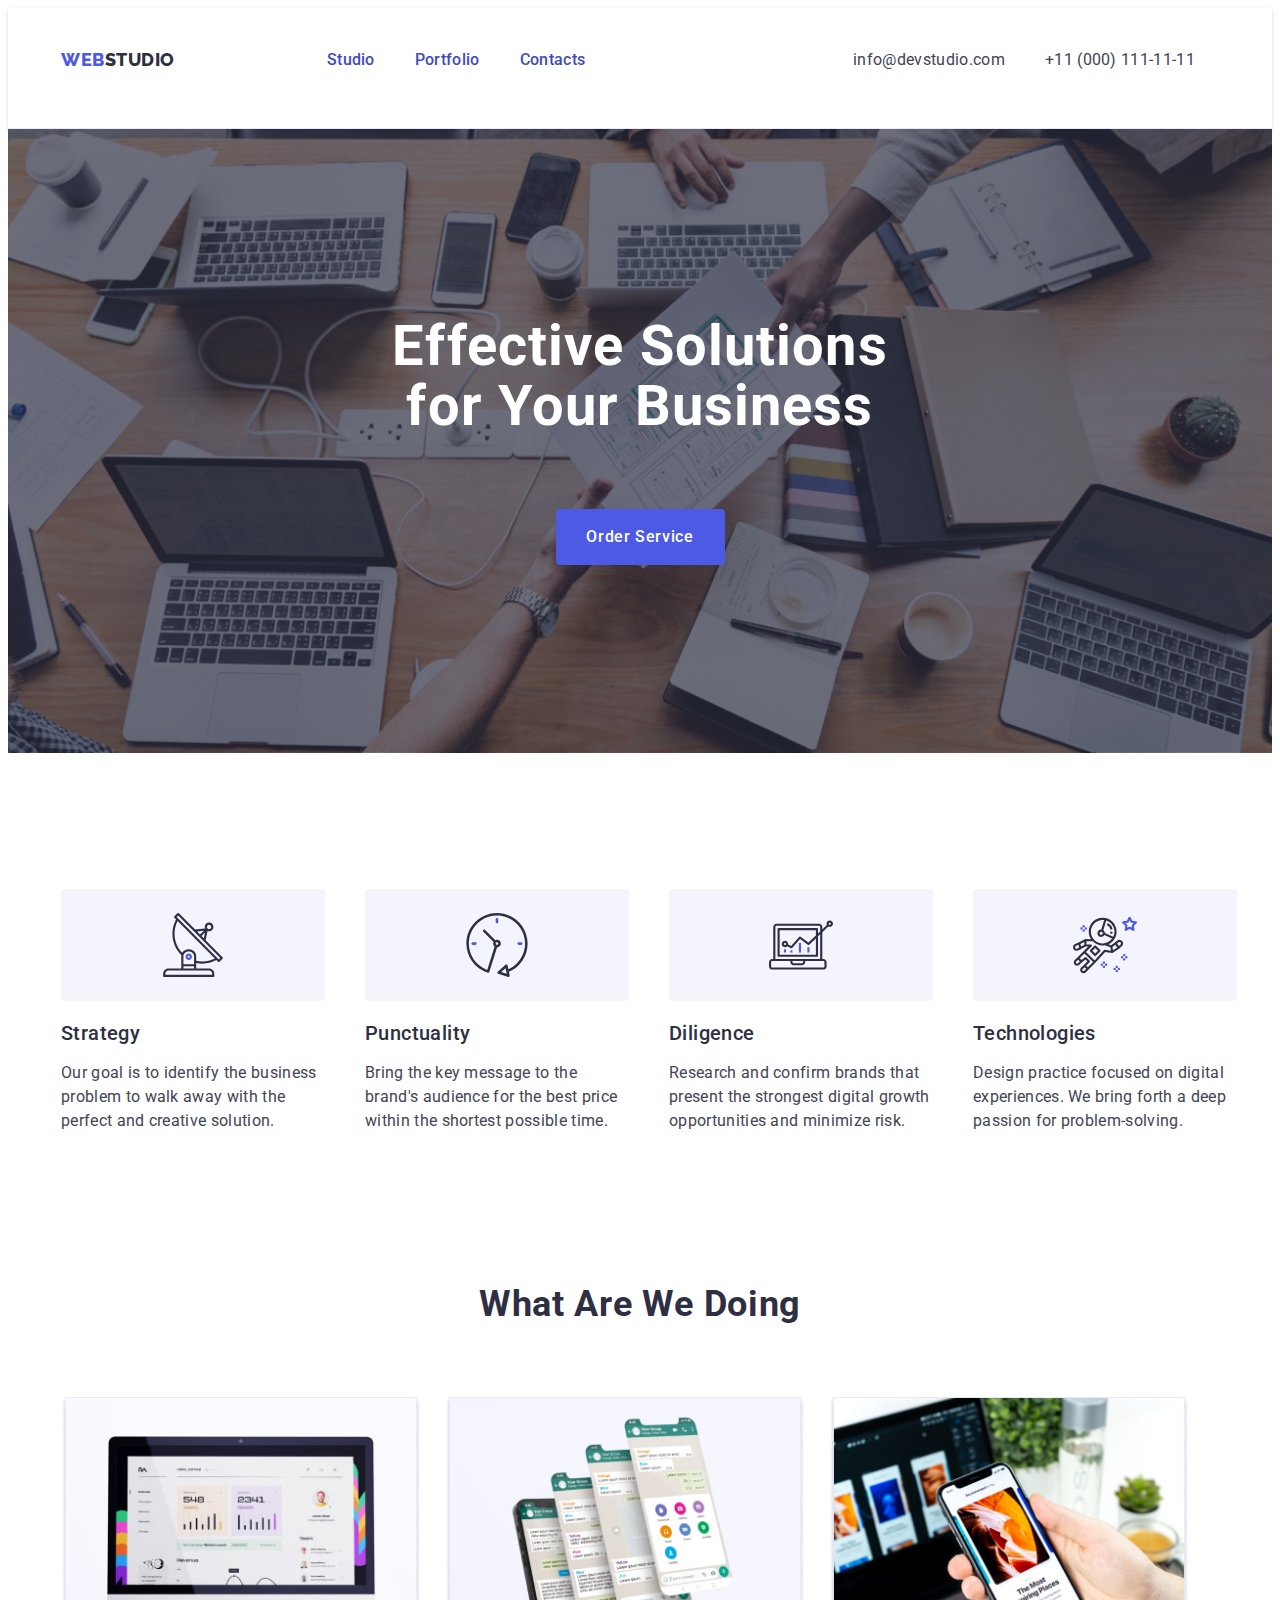
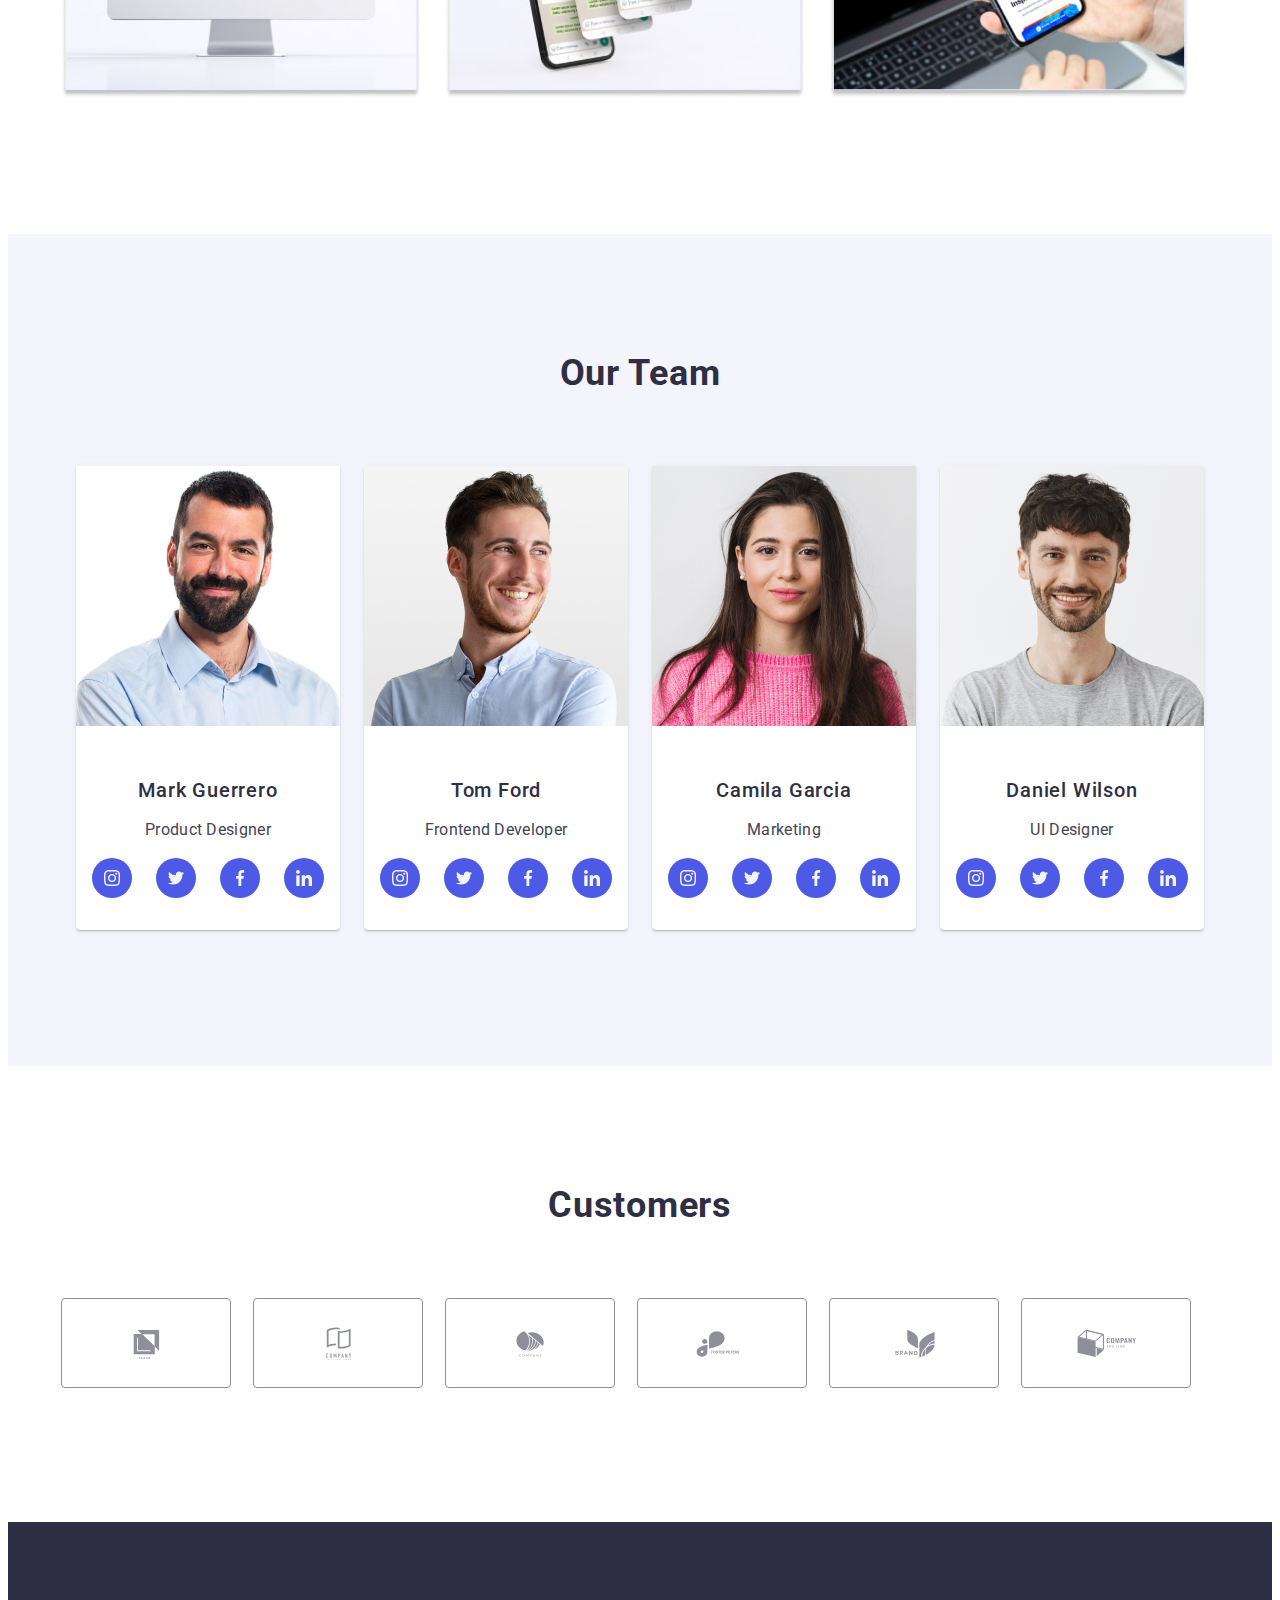
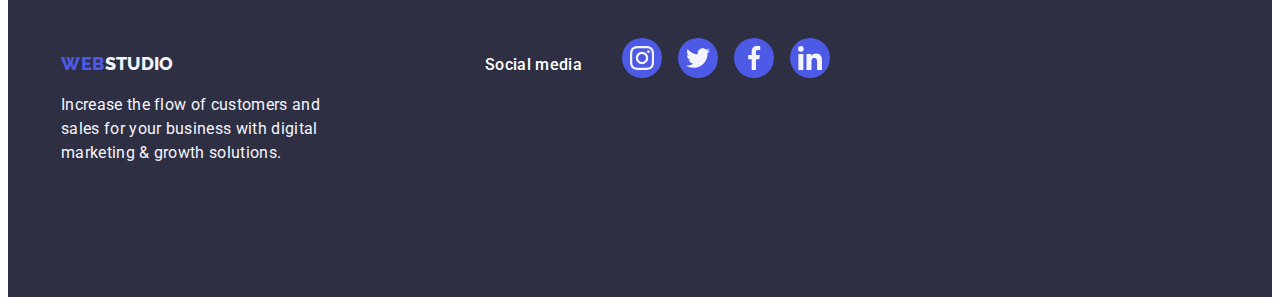
==== commit 88f01b4e: "Tes" ====
--- a/index.html
+++ b/index.html
@@ -1,429 +1,437 @@
-<!-- @format -->
-
 <!DOCTYPE html>
 <html lang="en">
-
-<head>
+  <head>
     <meta charset="UTF-8" />
     <meta name="viewport" content="width=device-width, initial-scale=1.0" />
-    <title>WEBSTUDIO</title>
-
-    <link rel="stylesheet"
-        href="https://cdnjs.cloudflare.com/ajax/libs/modern-normalize/2.0.0/modern-normalize.min.css" />
+    <link
+      rel="stylesheet"
+      href="https://cdnjs.cloudflare.com/ajax/libs/modern-normalize/2.0.0/modern-normalize.min.css"
+      integrity="sha512-4xo8blKMVCiXpTaLzQSLSw3KFOVPWhm/TRtuPVc4WG6kUgjH6J03IBuG7JZPkcWMxJ5huwaBpOpnwYElP/m6wg=="
+      crossorigin="anonymous"
+      referrerpolicy="no-referrer"
+    />
     <link rel="preconnect" href="https://fonts.googleapis.com" />
     <link rel="preconnect" href="https://fonts.gstatic.com" crossorigin />
     <link
-        href="https://fonts.googleapis.com/css2?family=Raleway:wght@700&family=Roboto:wght@400;500;700;900&display=swap"
-        rel="stylesheet" />
+      href="https://fonts.googleapis.com/css2?family=Raleway:wght@700&family=Roboto:wght@400;500;700;900&display=swap"
+      rel="stylesheet"
+    />
+    <link rel="stylesheet" href="./css/styles.css" />
+    <title>Studio</title>
+  </head>
+  <body class="body">
+    <!-- Header Section -->
+    <header class="header-box-shadow">
+      <div class="header-container container">
+        <!-- Navigation -->
+        <nav class="flex-list">
+          <!-- Logo -->
+          <a class="logo link" href="./index.html"
+            >Web<span class="span-class">Studio</span></a
+          >
+          <!-- Menu -->
+          <ul class="list">
+            <li><a class="list-link link" href="./index.html">Studio</a></li>
+            <li>
+              <a class="list-link link" href="./portfolio.html">Portfolio</a>
+            </li>
+            <li><a class="list-link link" href="">Contacts</a></li>
+          </ul>
+        </nav>
+        <!-- Contact Section -->
+        <address class="contact">
+          <ul class="ad-li list">
+            <li>
+              <a class="contact-link link" href="mailto:info@devstudio.com"
+                >info@devstudio.com</a
+              >
+            </li>
+            <li>
+              <a class="contact-link link" href="tel:+110001111111"
+                >+11 (000) 111-11-11</a
+              >
+            </li>
+          </ul>
+        </address>
+      </div>
+    </header>
+    <!--Main Section(section 1) -->
+    <main>
+      <!-- Hero Section -->
+      <section class="hero hero-cover">
+        <div class="container">
+          <h1 class="hero-title">Effective Solutions for Your Business</h1>
+          <!-- Button -->
+          <button class="button" type="button" data-modal-open>
+            Order Service
+          </button>
+        </div>
+      </section>
+      <!-- Section 2 -->
+      <section class="section-two">
+        <div class="container">
+          <h2 class="visually-hidden">What are we doing</h2>
+          <ul class="list">
+            <li class="position">
+              <div class="icon-div-section-two">
+                <svg width="64" height="64">
+                  <use href="./images/icons.svg#antenna"></use>
+                </svg>
+              </div>
+              <h3 class="title-list">Strategy</h3>
+              <p class="indexp">
+                Our goal is to identify the business problem to walk away with
+                the perfect and creative solution.
+              </p>
+            </li>
+            <li class="position">
+              <div class="icon-div-section-two">
+                <svg width="64" height="64">
+                  <use href="./images/icons.svg#clock"></use>
+                </svg>
+              </div>
+              <h3 class="title-list">Punctuality</h3>
+              <p class="indexp">
+                Bring the key message to the brand's audience for the best price
+                within the shortest possible time.
+              </p>
+            </li>
+            <li class="position">
+              <div class="icon-div-section-two">
+                <svg width="64" height="64">
+                  <use href="./images/icons.svg#diagram"></use>
+                </svg>
+              </div>
+              <h3 class="title-list">Diligence</h3>
+              <p class="indexp">
+                Research and confirm brands that present the strongest digital
+                growth opportunities and minimize risk.
+              </p>
+            </li>
+            <li class="position">
+              <div class="icon-div-section-two">
+                <svg width="64" height="64">
+                  <use href="./images/icons.svg#astronaut-1-2"></use>
+                </svg>
+              </div>
+              <h3 class="title-list">Technologies</h3>
+              <p class="indexp">
+                Design practice focused on digital experiences. We bring forth a
+                deep passion for problem-solving.
+              </p>
+            </li>
+          </ul>
+        </div>
+      </section>
+      <!-- Section 3 -->
+      <section class="photocont">
+        <div class="container">
+          <h2 class="what-are-we-doing">What are we doing</h2>
+          <ul class="list third">
+            <li class="threephoto">
+              <img
+                class="img"
+                src="./images1monitor.jpg"
+                alt="monitor"
+                width="360"
+              />
+            </li>
+            <li class="threephoto">
+              <img
+                class="img"
+                src="./images2phone.jpg"
+                alt="phone"
+                width="360"
+              />
+            </li>
+            <li class="threephoto">
+              <img class="img" src="./images3hand.jpg" alt="hand" width="360" />
+            </li>
+          </ul>
+        </div>
+      </section>
+      <!-- Section 4 / Our Team-->
+      <section class="our-team">
+        <div class="container">
+          <h2 class="what-are-we-doing">Our Team</h2>
+          <ul class="fourth">
+            <li class="four">
+              <img
+                class="img photo"
+                src="./images/img.jpg"
+                alt="Mark Guerrero"
+                width="264"
+              />
+              <div class="div-element">
+                <h3 class="title-list-h-three">Mark Guerrero</h3>
+                <p class="indexp p-team">Product Designer</p>
+                <ul class="social-media-section-four">
+                  <li class="insta-tweet-fb-li">
+                    <a class="social-media-link" href="social-media-link">
+                      <svg class="svg-social" width="16" height="16">
+                        <use href="./images/icons.svg#instagram"></use>
+                      </svg>
+                    </a>
+                  </li>
+                  <li class="insta-tweet-fb-li">
+                    <a class="social-media-link" href="social-media-link">
+                      <svg class="svg-social" width="16" height="16">
+                        <use href="./images/icons.svg#twitter-1"></use>
+                      </svg>
+                    </a>
+                  </li>
+                  <li class="insta-tweet-fb-li">
+                    <a class="social-media-link" href="social-media-link">
+                      <svg class="svg-social" width="16" height="16">
+                        <use href="./images/icons.svg#facebook"></use>
+                      </svg>
+                    </a>
+                  </li>
+                  <li class="insta-tweet-fb-li">
+                    <a class="social-media-link" href="social-media-link">
+                      <svg class="svg-social" width="16" height="16">
+                        <use href="./images/icons.svg#linkedin"></use>
+                      </svg>
+                    </a>
+                  </li>
+                </ul>
+              </div>
+            </li>
+            <li class="four">
+              <img
+                class="img photo"
+                src="./images/img-2.jpg"
+                alt="Tom Ford"
+                width="264"
+              />
+              <div class="div-element">
+                <h3 class="title-list-h-three">Tom Ford</h3>
+                <p class="indexp p-team">Frontend Developer</p>
+                <ul class="social-media-section-four">
+                  <li class="insta-tweet-fb-li">
+                    <a class="social-media-link">
+                      <svg class="svg-social" width="16" height="16">
+                        <use href="./images/icons.svg#instagram"></use>
+                      </svg>
+                    </a>
+                  </li>
+                  <li class="insta-tweet-fb-li">
+                    <a class="social-media-link">
+                      <svg class="svg-social" width="16" height="16">
+                        <use href="./images/icons.svg#twitter-1"></use>
+                      </svg>
+                    </a>
+                  </li>
+                  <li class="insta-tweet-fb-li">
+                    <a class="social-media-link">
+                      <svg class="svg-social" width="16" height="16">
+                        <use href="./images/icons.svg#facebook"></use>
+                      </svg>
+                    </a>
+                  </li>
+                  <li class="insta-tweet-fb-li">
+                    <a class="social-media-link">
+                      <svg class="svg-social" width="16" height="16">
+                        <use href="./images/icons.svg#linkedin"></use>
+                      </svg>
+                    </a>
+                  </li>
+                </ul>
+              </div>
+            </li>
 
-    <link rel="stylesheet" href="./css/styles.css" />
-</head>
-
-<body class="project">
-    <header class="top-head">
-        <!-- LOGO -->
-        <div class="topdiv container">
-            <nav class="navig">
-                <a class="logo link first-logo" href="./index.html">
-                    Web<span class="logo-studio-dark">Studio</span>
-                </a>
-
-                <ul class="list top-line">
-                    <li>
-                        <a class="index link top cls-link abs-link" href="./index.html">Studio</a>
-                    </li>
-                    <li>
-                        <a class="index link top cls-link" href="./portfolio.html">Portfolio</a>
-                    </li>
-                    <li><a class="index link top cls-link" href="">Contacts</a></li>
+            <li class="four">
+              <img
+                class="img photo"
+                src="./images/img-3.jpg"
+                alt="Camila Garcia"
+                width="264"
+              />
+              <div class="div-element">
+                <h3 class="title-list-h-three">Camila Garcia</h3>
+                <p class="indexp p-team">Marketing</p>
+                <ul class="social-media-section-four">
+                  <li class="insta-tweet-fb-li">
+                    <a class="social-media-link">
+                      <svg class="svg-social" width="16" height="16">
+                        <use href="./images/icons.svg#instagram"></use>
+                      </svg>
+                    </a>
+                  </li>
+                  <li class="insta-tweet-fb-li">
+                    <a class="social-media-link">
+                      <svg class="svg-social" width="16" height="16">
+                        <use href="./images/icons.svg#twitter-1"></use>
+                      </svg>
+                    </a>
+                  </li>
+                  <li class="insta-tweet-fb-li">
+                    <a class="social-media-link">
+                      <svg class="svg-social" width="16" height="16">
+                        <use href="./images/icons.svg#facebook"></use>
+                      </svg>
+                    </a>
+                  </li>
+                  <li class="insta-tweet-fb-li">
+                    <a class="social-media-link">
+                      <svg class="svg-social" width="16" height="16">
+                        <use href="./images/icons.svg#linkedin"></use>
+                      </svg>
+                    </a>
+                  </li>
                 </ul>
-            </nav>
-            <address class="add">
-                <ul class="list top-line">
-                    <li>
-                        <a class="contact link top cls-link" href="mailto:info@devstudio.com">info@devstudio.com</a>
-                    </li>
-                    <li>
-                        <a class="contact link top cls-link" href="tel:+110001111111">+11 (000) 111-11-11</a>
-                    </li>
+              </div>
+            </li>
+            <li class="four">
+              <img
+                class="img photo"
+                src="./images/img-4.jpg"
+                alt="Daniel Wilson"
+                width="264"
+              />
+              <div class="div-element">
+                <h3 class="title-list-h-three">Daniel Wilson</h3>
+                <p class="indexp p-team">UI Designer</p>
+                <ul class="social-media-section-four">
+                  <li class="insta-tweet-fb-li">
+                    <a class="social-media-link">
+                      <svg class="svg-social" width="16" height="16">
+                        <use href="./images/icons.svg#instagram"></use>
+                      </svg>
+                    </a>
+                  </li>
+                  <li class="insta-tweet-fb-li">
+                    <a class="social-media-link">
+                      <svg class="svg-social" width="16" height="16">
+                        <use href="./images/icons.svg#twitter-1"></use>
+                      </svg>
+                    </a>
+                  </li>
+                  <li class="insta-tweet-fb-li">
+                    <a class="social-media-link">
+                      <svg class="svg-social" width="16" height="16">
+                        <use href="./images/icons.svg#facebook"></use>
+                      </svg>
+                    </a>
+                  </li>
+                  <li class="insta-tweet-fb-li">
+                    <a class="social-media-link">
+                      <svg class="svg-social" width="16" height="16">
+                        <use href="./images/icons.svg#linkedin"></use>
+                      </svg>
+                    </a>
+                  </li>
                 </ul>
-            </address>
-        </div>
-    </header>
-    <main>
-        <!-- Effective Solutions for Your Business -->
-
-        <section class="first section heroi">
-            <div class="container">
-                <h1 class="title section-title">
-                    Effective Solutions for Your Business
-                </h1>
-
-                <button data-modal-open class="btn first-button" type="button">
-                    Order Service
-                </button>
-            </div>
-        </section>
-
-        <!-- SECOND SECTION -->
-
-        <section class="second section first-row">
-            <div class="container">
-                <h2 class="secondtitle visually-hidden">OUR SKILLS</h2>
-
-                <ul class="list first-row-list">
-                    <li class="last-element">
-                        <div class="ant">
-                            <svg width="64" height="64">
-                                <use href="./images/icons.svg#antenna"></use>
-                            </svg>
-                        </div>
-                        <h3 class="titlefour title-first-element">Strategy</h3>
-                        <p class="firsttitle">
-                            Our goal is to identify the business problem to walk away with
-                            the perfect and creative solution.
-                        </p>
-                    </li>
-
-                    <li class="last-element">
-                        <div class="ant">
-                            <svg width="64" height="64">
-                                <use href="./images/icons.svg#clock"></use>
-                            </svg>
-                        </div>
-                        <h3 class="titlefour title-first-element">Punctuality</h3>
-                        <p class="firsttitle">
-                            Bring the key message to the brand's audience for the best price
-                            within the shortest possible time.
-                        </p>
-                    </li>
-
-                    <li class="last-element">
-                        <div class="ant">
-                            <svg width="64" height="64">
-                                <use href="./images/icons.svg#diagram"></use>
-                            </svg>
-                        </div>
-                        <h3 class="titlefour title-first-element">Diligence</h3>
-                        <p class="firsttitle">
-                            Research and confirm brands that present the strongest digital
-                            growth opportunities and minimize risk.
-                        </p>
-                    </li>
-
-                    <li class="last-element">
-                        <div class="ant">
-                            <svg width="64" height="64">
-                                <use href="./images/icons.svg#astronaut"></use>
-                            </svg>
-                        </div>
-                        <h3 class="titlefour title-first-element">Technologies</h3>
-                        <p class="firsttitle">
-                            Design practice focused on digital experiences. We bring forth a
-                            deep passion for problem-solving.
-                        </p>
-                    </li>
-                </ul>
-            </div>
-        </section>
-
-        <section class="section third-section">
-            <div class="container">
-                <h2 class="titleh title-second-element">What are we doing</h2>
-                <ul class="list second-row-list">
-                    <li class="second-element">
-                        <img src="./images/image1.jpg" alt="computer" width="360" />
-                    </li>
-                    <li class="second-element">
-                        <img src="./images/image2.jpg" alt="screenshot" width="360" />
-                    </li>
-                    <li class="second-element">
-                        <img src="./images/image33.jpg" alt="phone and computer" width="360" />
-                    </li>
-                </ul>
-            </div>
-        </section>
-
-        <!-- LAST SECTION -->
-
-        <section class="lastsection section last-row">
-            <div class="container">
-                <h2 class="team last-title">Our Team</h2>
-
-                <ul class="list last-list">
-                    <li class="teamp last-element">
-                        <img src="./images/image.jpg" alt="Mark Guerrero" width="264" />
-                        <div class="first-name">
-                            <h3 class="titlefour title-name">Mark Guerrero</h3>
-                            <p class="firsttitle job">Product Designer</p>
-                            <ul class="social">
-                                <li class="insta">
-                                    <a href="" class="instagr">
-                                        <svg width="16" height="16" class="firstred">
-                                            <use href="./images/icons.svg#instagram"></use>
-                                        </svg>
-                                    </a>
-                                </li>
-                                <li class="insta">
-                                    <a href="" class="instagr">
-                                        <svg width="16" height="16" class="firstred">
-                                            <use href="./images/icons.svg#twitter"></use>
-                                        </svg>
-                                    </a>
-                                </li>
-                                <li class="insta">
-                                    <a href="" class="instagr">
-                                        <svg width="16" height="16" class="firstred">
-                                            <use href="./images/icons.svg#facebook"></use>
-                                        </svg>
-                                    </a>
-                                </li>
-                                <li class="insta">
-                                    <a href="" class="instagr">
-                                        <svg width="16" height="16" class="firstred">
-                                            <use href="./images/icons.svg#linkedin"></use>
-                                        </svg>
-                                    </a>
-                                </li>
-                            </ul>
-                        </div>
-                    </li>
-
-                    <li class="teamp last-element">
-                        <img src="./images/image11.jpg" alt="Tom Ford" width="264" />
-                        <div class="first-name">
-                            <h3 class="titlefour title-name">Tom Ford</h3>
-                            <p class="firsttitle job">Frontend Developer</p>
-                            <ul class="social">
-                                <li class="insta">
-                                    <a href="" class="instagr">
-                                        <svg width="16" height="16" class="firstred">
-                                            <use href="./images/icons.svg#instagram"></use>
-                                        </svg>
-                                    </a>
-                                </li>
-                                <li class="insta">
-                                    <a href="" class="instagr">
-                                        <svg width="16" height="16" class="firstred">
-                                            <use href="./images/icons.svg#twitter"></use>
-                                        </svg>
-                                    </a>
-                                </li>
-                                <li class="insta">
-                                    <a href="" class="instagr">
-                                        <svg width="16" height="16" class="firstred">
-                                            <use href="./images/icons.svg#facebook"></use>
-                                        </svg>
-                                    </a>
-                                </li>
-                                <li class="insta">
-                                    <a href="" class="instagr">
-                                        <svg width="16" height="16" class="firstred">
-                                            <use href="./images/icons.svg#linkedin"></use>
-                                        </svg>
-                                    </a>
-                                </li>
-                            </ul>
-                        </div>
-                    </li>
-
-                    <li class="teamp last-element">
-                        <img src="./images/image22.jpg" alt="Camila Garcia" width="264" />
-                        <div class="first-name">
-                            <h3 class="titlefour title-name">Camila Garcia</h3>
-                            <p class="firsttitle job">Marketing</p>
-                            <ul class="social">
-                                <li class="insta">
-                                    <a href="" class="instagr">
-                                        <svg width="16" height="16" class="firstred">
-                                            <use href="./images/icons.svg#instagram"></use>
-                                        </svg>
-                                    </a>
-                                </li>
-                                <li class="insta">
-                                    <a href="" class="instagr">
-                                        <svg width="16" height="16" class="firstred">
-                                            <use href="./images/icons.svg#twitter"></use>
-                                        </svg>
-                                    </a>
-                                </li>
-                                <li class="insta">
-                                    <a href="" class="instagr">
-                                        <svg width="16" height="16" class="firstred">
-                                            <use href="./images/icons.svg#facebook"></use>
-                                        </svg>
-                                    </a>
-                                </li>
-                                <li class="insta">
-                                    <a href="" class="instagr">
-                                        <svg width="16" height="16" class="firstred">
-                                            <use href="./images/icons.svg#linkedin"></use>
-                                        </svg>
-                                    </a>
-                                </li>
-                            </ul>
-                        </div>
-                    </li>
-
-                    <li class="teamp last-element">
-                        <img src="./images/image3.jpg" alt="Daniel Wilson" width="264" />
-                        <div class="first-name">
-                            <h3 class="titlefour title-name">Daniel Wilson</h3>
-                            <p class="firsttitle job">UI Designer</p>
-                            <ul class="social">
-                                <li class="insta">
-                                    <a href="" class="instagr">
-                                        <svg width="16" height="16" class="firstred">
-                                            <use href="./images/icons.svg#instagram"></use>
-                                        </svg>
-                                    </a>
-                                </li>
-                                <li class="insta">
-                                    <a href="" class="instagr">
-                                        <svg width="16" height="16" class="firstred">
-                                            <use href="./images/icons.svg#twitter"></use>
-                                        </svg>
-                                    </a>
-                                </li>
-                                <li class="insta">
-                                    <a href="" class="instagr">
-                                        <svg width="16" height="16" class="firstred">
-                                            <use href="./images/icons.svg#facebook"></use>
-                                        </svg>
-                                    </a>
-                                </li>
-                                <li class="insta">
-                                    <a href="" class="instagr">
-                                        <svg width="16" height="16" class="firstred">
-                                            <use href="./images/icons.svg#linkedin"></use>
-                                        </svg>
-                                    </a>
-                                </li>
-                            </ul>
-                        </div>
-                    </li>
-                </ul>
-            </div>
-        </section>
-
-        <section class="custom-class">
-            <div class="container">
-                <h2 class="title-cust">Customers</h2>
-                <ul class="list-cust">
-                    <li class="section-five-list">
-                        <a href="" class="link-customer">
-                            <svg width="104" height="56" class="icon-class">
-                                <use href="./images/icons.svg#firstclient"></use>
-                            </svg>
-                        </a>
-                    </li>
-
-                    <li class="section-five-list">
-                        <a href="" class="link-customer">
-                            <svg width="104" height="56" class="icon-class">
-                                <use href="./images/icons.svg#secondclient"></use>
-                            </svg>
-                        </a>
-                    </li>
-
-                    <li class="section-five-list">
-                        <a href="" class="link-customer">
-                            <svg width="104" height="56" class="icon-class">
-                                <use href="./images/icons.svg#thirdclient"></use>
-                            </svg>
-                        </a>
-                    </li>
-
-                    <li class="section-five-list">
-                        <a href="" class="link-customer">
-                            <svg width="104" height="56" class="icon-class">
-                                <use href="./images/icons.svg#icnlog"></use>
-                            </svg>
-                        </a>
-                    </li>
-
-                    <li class="section-five-list">
-                        <a href="" class="link-customer">
-                            <svg width="104" height="56" class="icon-class">
-                                <use href="./images/icons.svg#fourthclient"></use>
-                            </svg>
-                        </a>
-                    </li>
-
-                    <li class="section-five-list">
-                        <a href="" class="link-customer">
-                            <svg width="104" height="56" class="icon-class">
-                                <use href="./images/icons.svg#fifthclient"></use>
-                            </svg>
-                        </a>
-                    </li>
-                </ul>
-            </div>
-        </section>
+              </div>
+            </li>
+          </ul>
+        </div>
+      </section>
+      <!-- section 5/ Customers -->
+      <section class="customers-section">
+        <div class="customers-container container">
+          <h2 class="customers-title">Customers</h2>
+          <ul class="customers-list">
+            <li class="client-one">
+              <a class="client-link" href>
+                <svg class="svg-icon" width="104" height="56">
+                  <use href="./images/icons.svg#client1"></use>
+                </svg>
+              </a>
+            </li>
+            <li class="client-one">
+              <a class="client-link" href>
+                <svg class="svg-icon" width="104" height="56">
+                  <use href="./images/icons.svg#client2"></use>
+                </svg>
+              </a>
+            </li>
+            <li class="client-one">
+              <a class="client-link" href>
+                <svg class="svg-icon" width="104" height="56">
+                  <use href="./images/icons.svg#client3"></use>
+                </svg>
+              </a>
+            </li>
+            <li class="client-one">
+              <a class="client-link" href>
+                <svg class="svg-icon" width="104" height="56">
+                  <use href="./images/icons.svg#client4"></use>
+                </svg>
+              </a>
+            </li>
+            <li class="client-one">
+              <a class="client-link" href>
+                <svg class="svg-icon" width="104" height="56">
+                  <use href="./images/icons.svg#client5"></use>
+                </svg>
+              </a>
+            </li>
+            <li class="client-one">
+              <a class="client-link" href>
+                <svg class="svg-icon" width="104" height="56">
+                  <use href="./images/icons.svg#client6"></use>
+                </svg>
+              </a>
+            </li>
+          </ul>
+        </div>
+      </section>
     </main>
-
-    <!-- FOOTER SECTION -->
-
-    <footer class="lastpart">
-        <div class="foot-div container">
-            <div class="footer-div-logo">
-                <a class="logo link logo-st" href="./index.html">
-                    Web<span class="logoc">Studio</span>
-                </a>
-                <p class="description last-description">
-                    Increase the flow of customers and sales for your business with
-                    digital marketing & growth solutions.
-                </p>
-            </div>
-
-            <div class="soc-media-div">
-                <p class="scp">Social media</p>
-                <ul class="ul-div-class">
-                    <li class="last-element-div">
-                        <a href="" class="last-link">
-                            <svg width="24" height="24" class="firstredsocial">
-                                <use href="./images/icons.svg#instagram"></use>
-                            </svg>
-                        </a>
-                    </li>
-
-                    <li class="last-element-div">
-                        <a href="" class="last-link">
-                            <svg width="24" height="24" class="firstredsocial">
-                                <use href="./images/icons.svg#twitter"></use>
-                            </svg>
-                        </a>
-                    </li>
-
-                    <li class="last-element-div">
-                        <a href="" class="last-link">
-                            <svg width="24" height="24" class="firstredsocial">
-                                <use href="./images/icons.svg#facebook"></use>
-                            </svg>
-                        </a>
-                    </li>
-
-                    <li class="last-element-div">
-                        <a href="" class="last-link">
-                            <svg width="24" height="24" class="firstredsocial">
-                                <use href="./images/icons.svg#linkedin"></use>
-                            </svg>
-                        </a>
-                    </li>
-                </ul>
-            </div>
-        </div>
+    <!-- Footer Section -->
+    <footer class="footer">
+      <div class="container social-m-footer">
+        <div class="div-element-footer">
+          <a class="logo link" href="./index.html"
+            >Web<span class="span-class-p">Studio</span></a
+          >
+          <p class="index">
+            Increase the flow of customers and sales for your business with
+            digital marketing & growth solutions.
+          </p>
+        </div>
+        <p class="s-m-pharagraph">Social media</p>
+        <ul class="s-m-list">
+          <li class="insta-tweet-fb-li-footer">
+            <a class="footer-link-sm" href="social-media-link-footer">
+              <svg class="svg-icon-footer" width="24" height="24">
+                <use href="./images/icons.svg#instagram"></use>
+              </svg>
+            </a>
+          </li>
+          <li class="insta-tweet-fb-li-footer">
+            <a class="footer-link-sm" href="social-media-link-footer">
+              <svg class="svg-icon-footer" width="24" height="24">
+                <use href="./images/icons.svg#twitter-1"></use>
+              </svg>
+            </a>
+          </li>
+          <li class="insta-tweet-fb-li-footer">
+            <a class="footer-link-sm" href="social-media-link-footer">
+              <svg class="svg-icon-footer" width="24" height="24">
+                <use href="./images/icons.svg#facebook"></use>
+              </svg>
+            </a>
+          </li>
+          <li class="insta-tweet-fb-li-footer">
+            <a class="footer-link-sm" href="social-media-link-footer">
+              <svg class="svg-icon-footer" width="24" height="24">
+                <use href="./images/icons.svg#linkedin"></use>
+              </svg>
+            </a>
+          </li>
+        </ul>
+      </div>
     </footer>
-    <div data-modal class="modal-cls is-hidden">
-        <div class="modal-wind">
-            <button data-modal-close type="button" class="modal-btn">
-                <svg width="8" height="8" class="md-sv">
-                    <use href="./images/icons.svg#close-black"></use>
-                </svg>
-            </button>
-        </div>
+    <div class="modal-window is-hidden" data-modal>
+      <div class="div-intern-modal">
+        <button class="close-button" type="button" data-modal-close>
+          <svg width="8" height="8" class="modal-svg">
+            <use href="./images/icons.svg#close"></use>
+          </svg>
+        </button>
+      </div>
     </div>
-    <script src="./js/modal.js"></script>
-</body>
-
-</html>+    <script src="./modal.js"></script>
+  </body>
+</html>
--- a/css/styles.css
+++ b/css/styles.css
@@ -1,891 +1,722 @@
-*,
-*::before,
-*::after {
-    box-sizing: border-box;
-}
-
-
-body {
-    font-family: "Roboto", sans-serif;
-    color: #434455;
-    background-color: var(--brand-color);
-}
-
-p {
-    margin: 0;
+:root {
+  --logo-blue-color: #4d5ae5;
+  --logo-titles-color: #2e2f42;
+  --background-page-color: #fff;
+  --adress-text-color: #434455;
+  --brand-color-ocean: #404bbf;
+  --light-color: #f4f4fd;
+  --logo-coloe: #f4f4f4f4;
+  --text-font-family: "Roboto", sans-serif;
+  --logo-font-family: "Raleway", sans-serif;
+  --cornflower: #e7e9fc;
+  --light-slate: #8e8f99;
+}
+
+/*Nav section - Contact-Adress */
+
+.body {
+  font-family: "Roboto", sans-serif;
+  color: #434455;
+  background-color: var(--background-page-color);
 }
 
 h2 {
-    margin: 0;
-}
-
-div {
-
-    display: block;
-}
-
-ul {
-
-    padding: 0%;
-    margin: 0;
-}
-
-.navig {
-    display: flex;
-    margin: 0px;
-    padding: 0px;
-    align-items: center;
-    gap: 40px;
-
-}
-
-.cls-link {
-
-    color: #2e2f42;
-    text-decoration: none;
-    font-size: 16px;
-    font-weight: 500;
-    line-height: 1.5em;
-    transition: color 250ms cubic-bezier(0.4, 0, 0.2, 1);
-
-
-}
-
-.cls-link:hover,
-.cls-link:focus {
-    color: #404bbf;
-}
-
-
-.cls-link {
-
-    display: inline-block;
-    padding: 24px 0;
-}
-
-.topdiv {
-
-    display: flex;
-    justify-content: space-between;
-
-}
-
-.first-button {
-    display: block;
-    align-items: center;
-    gap: 10px;
-    min-width: 169px;
-    height: 56px;
-    border: none;
-    background-color: var(--button-color);
-    border-radius: 4px;
-    cursor: pointer;
-    margin: 0 auto;
-    transition: background-color 250ms cubic-bezier(0.4, 0, 0.2, 1);
-}
-
-.top-head {
-    border-bottom: 1px solid #e7e9fc;
-
-    box-shadow: 0px 2px 1px rgba(46, 47, 66, 0.08),
-        0px 1px 1px rgba(46, 47, 66, 0.16),
-        0px 1px 6px rgba(46, 47, 66, 0.08);
-    width: 1440px;
-    flex-shrink: 0;
-}
-
-.top-line {
-    display: flex;
-    justify-content: space-between;
-    gap: 40px;
+  margin: 0;
 }
 
 img {
-    display: block;
-}
-
-:root {
-    --brand-color: #FFFFFFFF;
-    --blue: #4d5ae5;
-    --dark-blue: #2e2f42;
-    --more-blue: #434455;
-    --light-color: #F4F4FD;
-    --button-color: #4d5ae5;
-    --main-button: #e7e9fc;
-    --link-color: #8e8f99;
+  display: block;
+}
+.modal-window {
+  width: 100%;
+  height: 100%;
+  background-color: rgba(46, 47, 66, 0.4);
+
+  z-index: 10;
+  position: fixed;
+  top: 0;
+  transition: opacity 250ms cubic-bezier(0.4, 0, 0.2, 1),
+    visibility 250ms cubic-bezier(0.4, 0, 0.2, 1);
+}
+
+.is-hidden {
+  opacity: 0;
+  visibility: hidden;
+  pointer-events: none;
+}
+
+.div-intern-modal {
+  position: absolute;
+  top: 50%;
+  left: 50%;
+  transform: translate(-50%, -50%) scale(1);
+  width: 408px;
+  min-height: 584px;
+  background: #fcfcfc;
+  box-shadow: 0px 1px 1px rgba(0, 0, 0, 0.14), 0px 1px 3px rgba(0, 0, 0, 0.12),
+    0px 2px 1px rgba(0, 0, 0, 0.2);
+  border-radius: 4px;
+  transition: transform 250ms cubic-bezier(0.4, 0, 0.2, 1);
+}
+
+.close-button {
+  position: absolute;
+  top: 24px;
+  right: 24px;
+  width: 24px;
+  height: 24px;
+  border-radius: 50%;
+  display: flex;
+  align-items: center;
+  justify-content: center;
+  background-color: #e7e9fc;
+  border: 1px solid rgba(0, 0, 0, 0.1);
+  padding: 0;
+  cursor: pointer;
+  transition: background-color 250ms cubic-bezier(0.4, 0, 0.2, 1),
+    border 250ms cubic-bezier(0.4, 0, 0.2, 1);
+}
+
+.close-button:hover {
+  background-color: #404bbf;
+  border: none;
+  fill: #fff;
+}
+
+.close-button:focus {
+  background-color: #404bbf;
+  border: none;
+  fill: #fff;
+}
+
+.modal-svg {
+  transition: fill 250ms cubic-bezier(0.4, 0, 0.2, 1);
 }
 
 .container {
-
-    width: 1158px;
-    margin: 0 auto;
-    padding: 0 15px;
-
-}
-
-
+  padding-left: 15px;
+  padding-right: 15px;
+  width: 1158px;
+  margin: 0 auto;
+}
 
 .logo {
-    font-family: "Raleway", sans-serif;
-    font-weight: 800;
-    font-size: 18px;
-    line-height: 1.17;
-    letter-spacing: 0.03em;
-    text-transform: uppercase;
-    color: var(--blue);
-
-
-}
-
+  font-family: "Raleway", sans-serif;
+  font-weight: 800;
+  font-size: 18px;
+  line-height: 1.17;
+  letter-spacing: 0.03em;
+  text-transform: uppercase;
+  color: var(--logo-blue-color);
+  text-decoration: none;
+  margin-right: 76px;
+}
+
+.span-class {
+  color: var(--logo-titles-color);
+  margin-right: 76px;
+}
 
 .link {
-    text-decoration: none;
-    display: block;
-
-}
-
-.link:hover {
-    box-shadow: 0px 1px 6px rgba(46, 47, 66, 0.08), 0px 1px 1px rgba(46, 47, 66, 0.16), 0px 2px 1px rgba(46, 47, 66, 0.08);
-}
-
-.link:focus {
-    box-shadow: 0px 1px 6px rgba(46, 47, 66, 0.08), 0px 1px 1px rgba(46, 47, 66, 0.16), 0px 2px 1px rgba(46, 47, 66, 0.08);
-}
-
-.logo-studio-dark {
-    color: var(--dark-blue);
+  text-decoration: none;
+  display: inline-block;
+  margin-bottom: 16px;
+  display: block;
+  transition: box-shadow 250ms cubic-bezier(0.4, 0, 0.2, 1);
+}
+
+.link:hover .img-div-pharagraph {
+  transform: translateY(0);
+}
+
+.link:focus .img-div-pharagraph {
+  transform: translateY(0);
 }
 
 .list {
-
-    list-style: none;
+  list-style: none;
+  display: flex;
+  gap: 40px;
+  padding: 0;
+}
+
+.ad-li {
+  padding: 24px;
+}
+
+.sect-two {
+  gap: 24px;
+}
+
+.design-button {
+  justify-content: center;
+  gap: 24px;
+  margin-bottom: 72px;
+  padding: 0;
+}
+
+.portf {
+  flex-wrap: wrap;
+  column-gap: 24px;
+  row-gap: 48px;
+  padding: 0;
+}
+
+.header-box-shadow {
+  border-bottom: 1px solid var(--CORNFLOWER, #e7e9fc);
+  background: var(--WHITE, #fff);
+  box-shadow: 0px 1px 6px 0px rgba(46, 47, 66, 0.08),
+    0px 1px 1px 0px rgba(46, 47, 66, 0.16),
+    0px 2px 1px 0px rgba(46, 47, 66, 0.08);
+}
+
+.header-container {
+  display: flex;
+  justify-content: space-between;
+}
+
+.flex-list {
+  display: flex;
+  align-items: center;
+}
+
+.list-link {
+  font-weight: 500;
+  font-size: 16px;
+  line-height: 1.5;
+  letter-spacing: 0.02em;
+  color: var(--logo-titles-color);
+  text-decoration: none;
+  padding: 24px 0;
+  position: relative;
+  color: #404bbf;
+  transition: color 250ms cubic-bezier(0.4, 0, 0.2, 1);
+}
+
+.list-link::after {
+  content: "";
+  position: absolute;
+  left: 0;
+  bottom: -1px;
+  height: 4px;
+  background-color: #404bbf;
+  border-radius: 2px;
+}
+
+.list-link:hover {
+  color: #404bbf;
+}
+.list-link:focus {
+  color: #404bbf;
 }
 
 .contact {
-    font-style: normal;
-    transition: color 250ms cubic-bezier(0.4, 0, 0.2, 1);
-}
-
-.contacts {
-    font-style: normal;
-}
-
-.contacts {
-    line-height: 1.5;
-    letter-spacing: 0.02em;
-    color: var(--more-blue);
-    font-style: normal;
+  font-style: normal;
+  list-style-type: none;
+  display: flex;
+  align-items: center;
+  gap: 40;
+}
+
+.contact-link {
+  font-size: 16px;
+  line-height: 1.5;
+  font-weight: 400;
+  letter-spacing: 0.02em;
+  color: var(--adress-text-color);
+  text-decoration: none;
+
+  transition: color 250ms cubic-bezier(0.4, 0, 0.2, 1);
+}
+
+.contact-link:hover,
+.contact-link:focus {
+  color: #404bbf;
+}
+
+/*MAIN SECTION -index html\\\*/
+
+.hero {
+  background-color: var(--logo-titles-color);
+  text-align: center;
+  padding-top: 188px;
+  padding-bottom: 188px;
+}
+
+.hero-cover {
+  background-image: linear-gradient(
+      rgba(46, 47, 66, 0.7),
+      rgba(46, 47, 66, 0.7)
+    ),
+    url(../images/people-office.jpg);
+  max-width: 1440px;
+  background-repeat: no-repeat;
+  background-position: center;
+  background-size: cover;
+  margin-inline: auto;
+}
+
+.hero-title {
+  font-size: 56px;
+  line-height: 1.07;
+  text-align: center;
+  letter-spacing: 0.02em;
+  color: #fff;
+  font-weight: 700;
+  max-width: 496px;
+  margin: auto;
+  margin-bottom: 72px;
+}
+
+/*Button - first section*/
+
+.button {
+  background-color: #4d5ae5;
+  font-family: "Roboto", sans-serif;
+  font-weight: 500;
+  font-size: 16px;
+  line-height: 1.5;
+  letter-spacing: 0.04em;
+  color: #fff;
+  cursor: pointer;
+  min-width: 169px;
+  height: 56px;
+  border: none;
+  border-radius: 4px;
+  margin: auto;
+  transition: background-color 250ms cubic-bezier(0.4, 0, 0.2, 1);
+}
+
+.button:hover,
+.button:focus {
+  background-color: #404bbf;
+}
+
+/*section 2*/
+
+.title-list {
+  font-weight: 500;
+  font-size: 20px;
+  line-height: 1.2;
+  letter-spacing: 0.02em;
+  color: #2e2f42;
+  margin-bottom: 8px;
+}
+
+/*section two */
+
+.section-two {
+  padding-top: 120px;
+  padding-bottom: 120px;
+}
+
+.position {
+  width: 100%;
+  min-width: 264px;
+}
+
+.flist {
+  flex-basis: calc((100% - 48px) / 3);
+}
+
+.visually-hidden {
+  position: absolute;
+  width: 1px;
+  height: 1px;
+  margin: -1px;
+  border: 0;
+  padding: 0;
+  white-space: nowrap;
+  clip-path: inset(100%);
+  clip: rect(0 0 0 0);
+  overflow: hidden;
+}
+
+.icon-div-section-two {
+  display: flex;
+  align-items: center;
+  justify-content: center;
+  height: 112px;
+  background-color: #f4f4fd;
+  border-radius: 4px;
+  margin-bottom: 8px;
+}
+
+/*section 3*/
+
+.what-are-we-doing {
+  font-size: 36px;
+  line-height: 1.11;
+  text-align: center;
+  letter-spacing: 0.02em;
+  text-transform: capitalize;
+  color: var(--logo-titles-color);
+  margin-bottom: 72px;
+}
+
+.third {
+  display: flex;
+  gap: 24px;
+}
+
+.threephoto {
+  flex-basis: calc((100%-48) / 3);
+}
+
+/*section 4*/
+
+.our-team {
+  background-color: #f4f4fd;
+  padding: 120px 0;
+}
+
+.fourth {
+  list-style-type: none;
+  display: flex;
+  justify-content: center;
+  gap: 24px;
+  align-items: center;
+  padding: 0;
+}
+
+.photo {
+  min-width: 264px;
+}
+
+.div-element {
+  padding-top: 32px;
+  padding-bottom: 32px;
+}
+
+.four {
+  width: calc(100% - 72px) / 4;
+  border-radius: 0px 0px 4px 4px;
+  background-color: var(--WHITE, #fff);
+  box-shadow: 0px 2px 1px 0px rgba(46, 47, 66, 0.08),
+    0px 1px 1px 0px rgba(46, 47, 66, 0.16),
+    0px 1px 6px 0px rgba(46, 47, 66, 0.08);
+  display: flex;
+  flex-direction: column;
+  justify-content: center;
+  align-items: center;
+  width: 264px;
+}
+
+.name-position {
+  padding-top: 32px;
+  padding-bottom: 32px;
+}
+
+.title-list-h-three {
+  font-weight: 500;
+  font-size: 20px;
+  line-height: 120%;
+  letter-spacing: 0.04em;
+  color: #2e2f42;
+  text-align: center;
+  margin-bottom: 8px;
+}
+
+.indexp {
+  font-size: 16px;
+  line-height: 1.5;
+  letter-spacing: 0.32px;
+  color: var(--adress-text-color);
+}
+
+.p-team {
+  text-align: center;
+}
+
+.photo {
+  background: #fff;
+}
+
+.photocont {
+  padding-bottom: 120px;
+}
+
+.social-media-section-four {
+  display: flex;
+  justify-content: center;
+  gap: 24px;
+  padding-right: 40px;
+  list-style-type: none;
+}
+
+.insta-tweet-fb-li {
+  width: 40px;
+  height: 40px;
+}
+
+.social-media-link {
+  width: 100%;
+  height: 100%;
+  background-color: var(--logo-blue-color);
+  border-radius: 50%;
+  display: flex;
+  align-items: center;
+  justify-content: center;
+  flex-shrink: 0;
+  transition: background-color 250ms cubic-bezier(0.4, 0, 0.2, 1);
+}
+
+.social-media-link:hover,
+.social-media-link:focus {
+  background-color: #404bbf;
+}
+
+.svg-social {
+  fill: var(--light-color);
+}
+
+/*section 5*/
+
+.customers-section {
+  padding-top: 120px;
+  padding-bottom: 120px;
+  display: flex;
+  justify-content: center;
+  align-items: center;
+  height: 100%;
+}
+
+.customers-container {
+  align-items: center;
+}
+
+.customers-title {
+  font-size: 36px;
+  line-height: 1.11;
+  color: var(--logo-titles-color);
+  align-items: center;
+  margin-bottom: 72px;
+  text-align: center;
+  letter-spacing: 0.02em;
+  text-transform: capitalize;
+  border: 40px;
+}
+
+.customers-list {
+  display: flex;
+  gap: 24px;
+  list-style-type: none;
+  padding: 0;
+}
+
+.client-one {
+  width: calc(100% - 120px) / 6;
+  height: 88px;
+  width: 168px;
+}
+
+.client-link {
+  width: 100%;
+  height: 100%;
+  border: 1px solid #8e8f99;
+  border-radius: 4px;
+  display: flex;
+  align-items: center;
+  justify-content: center;
+  color: var(--light-slate);
+  align-items: center;
+  transition: border-color 250ms cubic-bezier(0.4, 0, 0.2, 1),
+    color 250ms cubic-bezier(0.4, 0, 0.2, 1);
+}
+
+.client-link:hover {
+  border-color: #404bbf;
+  color: #404bbf;
+}
+
+.client-link:focus {
+  border-color: #404bbf;
+  color: #404bbf;
+}
+
+.svg-icon {
+  fill: currentColor;
+}
+
+/*footer section*/
+
+.footer {
+  font-family: "Roboto", sans-serif;
+  font-weight: 400;
+  font-size: 16px;
+  line-height: 24px;
+  letter-spacing: 0.32px;
+  color: var(--logo-blue-color);
+  background-color: var(--logo-titles-color);
+  padding-top: 100px;
+  padding-bottom: 100px;
 }
 
 .index {
-    font-weight: 500;
-    font-size: 16px;
-    line-height: 1.5;
-    letter-spacing: 0.02em;
-    color: var(--dark-blue);
-    text-decoration: none;
-
-}
-
-.index:hover {
-    color: #404bbf;
-}
-
-.index:focus {
-    color: #404bbf;
-}
-
-.contact {
-    color: var(--more-blue);
-    line-height: 1.5;
-    letter-spacing: 0.02em;
-}
-
-.contact:hover {
-    color: #404bbf;
-}
-
-.contact:focus {
-    color: #404bbf;
-}
-
-.first {
-    color: var(--dark-blue);
-    background-color: var(--dark-blue);
-    padding: 188px 0;
-    width: 1440px;
-    height: 600px;
-    flex-shrink: 0;
-    align-items: center;
-
-}
-
-.title {
-    font-size: 56px;
-    line-height: 1.07;
-    text-align: center;
-    letter-spacing: 0.02em;
-    color: #ffffff;
-
-}
-
-.section-title {
-
-    max-width: 496px;
-    margin: 0 auto;
-    padding-bottom: 48px;
-
-}
-
-.btn {
-
-    font-family: "Roboto", sans-serif;
-    font-weight: 500;
-    font-size: 16px;
-    line-height: 1.5;
-    letter-spacing: 0.04em;
-    color: #ffffff;
-
-}
-
-.btn:hover {
-    background-color: #404bbf;
-}
-
-.btn:focus {
-    background-color: #404bbf;
-}
-
-.btn {
-    cursor: pointer;
-}
-
-.titlefour {
-    font-weight: 500;
-    font-size: 20px;
-    line-height: 1.2;
-    letter-spacing: 0.02em;
-    color: var(--dark-blue);
-}
-
-.firsttitle {
-    line-height: 1.5;
-    letter-spacing: 0.02em;
-    font-size: 16px;
-}
-
-.titleh {
-    font-size: 36px;
-    line-height: 1.11;
-    text-align: center;
-    letter-spacing: 0.02em;
-    text-transform: capitalize;
-    color: var(--dark-blue);
-}
-
-
-.lastsection {
-    background-color: #F4F4FD;
-}
-
-.team {
-    font-size: 36px;
-    line-height: 1.11;
-    text-align: center;
-    letter-spacing: 0.02em;
-    text-transform: capitalize;
-    color: var(--dark-blue);
-}
-
-.ord {
-    background-color: #FFFFFFFF;
-}
-
-.lastpart {
-    background-color: var(--dark-blue);
-    padding: 100px 0;
-}
-
-.description {
-    line-height: 1.5;
-    color: var(--light-color);
-    letter-spacing: 0.02em;
-}
-
-.custom-class {
-    font-weight: 500;
-    font-size: 20px;
-    line-height: 1.2;
-    letter-spacing: 0.02em;
-    color: var(--dark-blue);
-}
-
-.teamp {
-    background-color: #FFFFFFFF;
-}
-
-.firsttitle {
-    color: var(--more-blue)
-}
-
-.logoc {
-    color: #f4f4fd;
-}
-
-.firstbtn {
-    font-family: "Roboto", sans-serif;
-    font-weight: 500;
-    font-size: 16px;
-    line-height: 1.5;
-    letter-spacing: 0.04em;
-    color: var(--button-color);
-    background-color: var(--light-color);
-}
-
-.firstbtn:hover {
-    color: #FFFFFFFF;
-    background-color: #404bbf;
-}
-
-.firstbtn:focus {
-    color: #FFFFFFFF;
-    background-color: #404bbf;
-}
-
-.firstbtn {
-    cursor: pointer;
-}
-
-.first-row {
-    padding-top: 120px;
-    padding-bottom: 120px;
-}
-
-.hidden-title {
-    visibility: hidden;
-    height: 1px;
-    overflow: hidden;
-    position: absolute;
-    white-space: nowrap;
-    width: 1px;
-}
-
-.first-row-list {
-    display: flex;
-    gap: 24px;
-}
-
-
-
-.title-first-element {
-    margin-bottom: 8px;
-}
-
-.third-section {
-    padding-bottom: 120px;
-}
-
-.title-second-element {
-    margin-bottom: 72px;
-}
-
-.second-row-list {
-    display: flex;
-    gap: 24px;
-}
-
-
-
-.last-row {
-    display: flex;
-    padding: 120px 0;
-}
-
-.last-title {
-    margin-bottom: 72px;
-}
-
-.last-list {
-    display: flex;
-    gap: 24px;
-}
-
-.last-element {
-
-    border-top-left-radius: 0px;
-    border-top-right-radius: 0px;
-    border-bottom-right-radius: 4px;
-    border-bottom-left-radius: 4px;
-    box-shadow: 0px 1px 6px rgba(46, 47, 66, 0.08), 0px 1px 1px rgba(46, 47, 66, 0.16), 0px 2px 1px rgba(46, 47, 66, 0.08);
-}
-
-.first-name {
-    padding: 32px 0;
-}
-
-.title-name {
-    text-align: center;
-    margin-bottom: 8px;
-}
-
-.job {
-    text-align: center;
-}
-
-.logo-st {
-    display: inline-block;
-    margin-bottom: 16px;
-    margin-right: 76px;
-
-}
-
-.last-description {
-    font-size: 16px;
-    line-height: 1.5;
-    letter-spacing: 0.32px;
-    max-width: 264px;
-    font-weight: 400px;
-    line-height: 1.5;
-}
-
-
-.portf-section {
-    padding-top: 96px;
-    padding-bottom: 120px;
-}
-
-.main-list {
-    display: flex;
-    justify-content: center;
-    gap: 24px;
-    margin-bottom: 72px;
-}
-
-.main-btn {
-    border: 1px solid var(--main-button);
-    border-radius: 4px;
-    padding: 12px 24px;
-}
-
-.main-btn:hover {
-    border: 1px solid transparent;
-}
-
-.main-btn:focus {
-    border: 1px solid transparent;
-
-}
-
-.card-list {
-    display: flex;
-    flex-wrap: wrap;
-    column-gap: 24px;
-    row-gap: 48px;
-    padding: 0%;
-}
-
-
-
-.app {
-    padding: 32px 16px;
-    border: 1px solid #e7e9fc;
-    border-top: none;
-}
-
-.card-title {
-    margin-bottom: 8px;
-}
-
-
-
-
-
-.visually-hidden {
-    position: absolute;
-    width: 1px;
-    height: 1px;
-    margin: -1px;
-    border: 0;
-    padding: 0;
-    white-space: nowrap;
-    clip-path: inset(100%);
-    clip: rect(0 0 0 0);
-    overflow: hidden;
-}
-
-.last-element {
-    width: 100%;
-    min-width: 264px;
-}
-
-.heroi {
-    background-image: linear-gradient(rgba(46, 47, 66, 0.7), rgba(46, 47, 66, 0.7)), url(../images/img15.jpg);
-    max-width: 1440px;
-    background-repeat: no-repeat;
-    background-position: center;
-    background-size: cover;
-}
-
-.btn-all:hover {
-
-    box-shadow: 0px 3px 1px rgba(0, 0, 0, 0.1), 0px 2px 1px rgba(0, 0, 0, 0.08), 0px 2px 2px rgba(0, 0, 0, 0.12);
-
-}
-
-.btn-all:focus {
-
-    box-shadow: 0px 3px 1px rgba(0, 0, 0, 0.1), 0px 2px 1px rgba(0, 0, 0, 0.08), 0px 2px 2px rgba(0, 0, 0, 0.12);
-}
-
-.ant {
-
-    display: flex;
-    align-items: center;
-    justify-content: center;
-    height: 112px;
-    background-color: #f4f4fd;
-    border-radius: 4px;
-    margin-bottom: 8px;
-}
-
-.social {
-
-    display: flex;
-    justify-content: center;
-    gap: 24px;
-
-}
-
-.insta {
-    width: 40px;
-    height: 40px;
-}
-
-.instagr {
-    width: 100%;
-    height: 100%;
-    background-color: var(--button-color);
-    border-radius: 50%;
-    display: flex;
-    align-items: center;
-    justify-content: center;
-    gap: 24px;
-    transition: background-color 250ms cubic-bezier(0.4, 0, 0.2, 1);
-}
-
-.instagr:hover {
-    background-color: #404bbf;
-}
-
-.instagr:focus {
-    background-color: #404bbf;
-}
-
-.firstred {
-    fill: var(--light-color);
-
-}
-
-.social {
-    list-style: none;
-    padding-inline-start: 0%;
-}
-
-.custom-class {
-    padding-top: 120px;
-    padding-bottom: 120px;
-}
-
-.title-cust {
-    font-size: 36px;
-    line-height: 1.11;
-    color: var(--dark-blue);
-    margin-bottom: 72px;
-    text-align: center;
-}
-
-.list-cust {
-    display: flex;
-    gap: 24px;
-    list-style-type: none;
-    height: 88px;
-    padding: 0%;
-
-}
-
-
-
-.link-customer {
-    width: 100%;
-    height: 100%;
-    border: 1px solid #8e8f99;
-    border-radius: 4px;
-    display: flex;
-    align-items: center;
-    justify-content: center;
-    color: var(--link-color);
-    transition: border-color 250ms cubic-bezier(0.4, 0, 0.2, 1), color 250ms cubic-bezier(0.4, 0, 0.2, 1);
-}
-
-.link-customer:hover {
-    border-color: #404bbf;
-    color: #404bbf;
-}
-
-.link-customer:focus {
-    border-color: #404bbf;
-    color: #404bbf;
-}
-
-.icon-class {
-    fill: currentColor;
-}
-
-.section-five-list {
-    width: calc((100% - 120px) / 6);
-}
-
-.foot-div {
-
-    display: flex;
-    align-items: baseline;
-
-}
-
-.footer-div-logo {
-
-    margin-right: 120px;
-    flex-direction: column;
-    display: inline-block;
-}
-
-.scp {
-    margin-bottom: 16px;
-    font-family: Roboto;
-    font-size: 16px;
-    font-style: normal;
-    font-weight: 500;
-    line-height: 1.5;
-    letter-spacing: 0.02em;
-    color: var(--brand-color);
-
-}
-
-.ul-div-class {
-    display: flex;
-    gap: 16px;
-    justify-content: center;
-    list-style-type: none;
-
-}
-
-.last-element-div {
-    width: 40px;
-    height: 40px;
-}
-
-.last-link {
-    width: 100%;
-    height: 100%;
-    background-color: var(--button-color);
-    border-radius: 50%;
-    display: flex;
-    align-items: center;
-    justify-content: center;
-    transition: background-color 250ms cubic-bezier(0.4, 0, 0.2, 1);
-
-}
-
-.last-link:hover {
-    background-color: #31d0aa;
-}
-
-.last-link:focus {
-    background-color: #31d0aa;
-}
-
-.firstredsocial {
-    fill: var(--light-color);
-    display: flex;
-    align-items: center;
-    justify-content: center;
-    padding-inline-end: 0%;
-
-}
-
-.modal-cls {
-
-    position: fixed;
-    top: 0;
-    left: 0;
-    height: 100%;
-    width: 100%;
-    background-color: rgba(46, 47, 66, 0.4);
-    transition: opacity 250ms cubic-bezier(0.4, 0, 0.2, 1), visibility 250ms cubic-bezier(0.4, 0, 0.2, 1);
-}
-
-
-.is-hidden {
-
-    opacity: 0;
-    visibility: hidden;
-    pointer-events: none;
-}
-
-.modal-wind {
-
-    position: absolute;
-    top: 50%;
-    left: 50%;
-    transform: translate(-50%, -50%) scale(1);
-    width: 408px;
-    min-height: 584px;
-    background: #fcfcfc;
-    box-shadow: 0px 1px 1px rgba(0, 0, 0, 0.14), 0px 1px 3px rgba(0, 0, 0, 0.12), 0px 2px 1px rgba(0, 0, 0, 0.2);
-    border-radius: 4px;
-    transition: transform 250ms cubic-bezier(0.4, 0, 0.2, 1);
-}
-
-.modal-btn {
-
-    position: absolute;
-    top: 24px;
-    right: 24px;
-    width: 24px;
-    height: 24px;
-    border-radius: 50%;
-    display: flex;
-    align-items: center;
-    justify-content: center;
-    background-color: #e7e9fc;
-    border: 1px solid rgba(0, 0, 0, 0.1);
-    padding: 0;
-    cursor: pointer;
-    transition: background-color 250ms cubic-bezier(0.4, 0, 0.2, 1), border 250ms cubic-bezier(0.4, 0, 0.2, 1);
-}
-
-.modal-btn:hover {
-    background-color: #404bbf;
-    border: none;
-    fill: #ffffff;
-
-}
-
-.modal-btn:focus {
-
-    background-color: #404bbf;
-    border: none;
-    fill: #ffffff;
-}
-
-.close {
-    transition: fill 250ms cubic-bezier(0.4, 0, 0.2, 1);
-}
-
-
-
-.abs-link {
-
-    color: #404bbf;
-    position: relative;
-}
-
-.abs-link::after {
-
-    content: "";
-    position: absolute;
-    left: 0;
-    bottom: -1px;
-    height: 4px;
-    width: 100%;
-    background-color: #404bbf;
-    border-radius: 2px;
-
-
-}
-
-.port-link {
-
-    position: relative;
-    color: #404bbf;
-}
-
-.port-link::after {
-
-    content: "";
-    position: absolute;
-    left: 0;
-    bottom: -1px;
-    height: 4px;
-    background-color: #404bbf;
-    border-radius: 2px;
-    transition: color 250ms cubic-bezier(0.4, 0, 0.2, 1);
-}
-
-button {
-    margin: 0;
-}
-
-.md-sv {
-
-    transition: fill 250ms cubic-bezier(0.4, 0, 0.2, 1);
-
-}
-
-.btn-menu {
-
-    transition: color 250ms cubic-bezier(0.4, 0, 0.2, 1), background-color 250ms cubic-bezier(0.4, 0, 0.2, 1), border-color 250ms cubic-bezier(0.4, 0, 0.2, 1), box-shadow 250ms cubic-bezier(0.4, 0, 0.2, 1);
-}
-
-.port-link {
-
-    transition: box-shadow 250ms cubic-bezier(0.4, 0, 0.2, 1);
-}
-
-.first-link-portf {
-
-    transition: color 250ms cubic-bezier(0.4, 0, 0.2, 1);
-}
-
-.card-container {
-
-    position: relative;
-    overflow: hidden;
-}
-
-.app-storage {
-
-    position: absolute;
-    top: 0;
-    font-size: 16px;
-    line-height: 1.5em;
-    letter-spacing: 0.02em;
-    color: var(--light-color);
-    padding: 40px 32px;
-    background-color: #4d5ae5;
-    width: 100%;
-    height: 100%;
-    transform: translateY(100%);
-    transition: transform 250ms cubic-bezier(0.4, 0, 0.2, 1);
-}
-
-.portf-link:hover .app-storage {
-
-    transform: translateY(0);
-}
-
-.portf-link:focus .app-storage {
-
-    transform: translateY(0);
-}
-
-img {
-
-    overflow-clip-margin: content-box;
-    overflow: clip;
-}
-
-.portf-link {
-
-    transition: box-shadow 250ms cubic-bezier(0.4, 0, 0.2, 1);
-}+  color: var(--light-color);
+  line-height: 1.5;
+  letter-spacing: 0.02em;
+  max-width: 264px;
+  margin-bottom: 16px;
+}
+
+.index:first {
+  text-transform: uppercase;
+}
+
+.span-class-f {
+  color: #f4f4f4f4;
+}
+
+.span-class-p {
+  line-height: 1.5;
+  color: var(--light-color);
+  letter-spacing: 0.02em;
+}
+
+.social-m-footer {
+  display: flex;
+  align-items: baseline;
+  letter-spacing: 0.02em;
+  color: var(--background-page-color);
+  margin-bottom: 16px;
+}
+
+.div-element-footer {
+  margin-right: 120px;
+}
+
+.s-m-pharagraph {
+  font-weight: 500;
+  font-size: 16px;
+  line-height: 1.5;
+  letter-spacing: 0.02em;
+  color: var(--background-page-color);
+  margin-left: 40px;
+  max-width: 264px;
+  margin-top: 16px;
+}
+
+.s-m-pharagraph::first-letter {
+  text-transform: uppercase;
+}
+
+.s-m-list {
+  display: flex;
+  gap: 16px;
+  list-style-type: none;
+}
+
+.insta-tweet-fb-li-footer {
+  width: 40px;
+  height: 40px;
+}
+
+.footer-link-sm {
+  width: 100%;
+  height: 100%;
+  background-color: var(--logo-blue-color);
+  border-radius: 50%;
+  display: flex;
+  align-items: center;
+  justify-content: center;
+  transition: background-color 250ms cubic-bezier(0.4, 0, 0.2, 1);
+}
+
+.footer-link-sm:hover,
+.footer-link-sm:focus {
+  background-color: #31d0aa;
+}
+
+.svg-icon-footer {
+  fill: var(--light-color);
+}
+
+/*PORTFOLIO main section*/
+
+/*buttons section*/
+
+.navi-menu {
+  font-family: "Roboto", sans-serif;
+  font-weight: 500;
+  font-size: 16px;
+  line-height: 1.5;
+  letter-spacing: 0.04em;
+  color: var(--logo-blue-color);
+  background-color: #f4f4fd;
+  cursor: pointer;
+  padding-top: 12px;
+  padding-bottom: 12px;
+  padding-left: 24px;
+  padding-right: 24px;
+  border: 1px solid var(--cornflower);
+  border-radius: 4px;
+  transition: color 250ms cubic-bezier(0.4, 0, 0.2, 1),
+    background-color 250ms cubic-bezier(0.4, 0, 0.2, 1),
+    border-color 250ms cubic-bezier(0.4, 0, 0.2, 1),
+    box-shadow 250ms cubic-bezier(0.4, 0, 0.2, 1);
+}
+
+.navi-menu:hover {
+  color: #fff;
+  background-color: #404bbf;
+  border: 1px solid transparent;
+  box-shadow: 0px 3px 1px rgba(0, 0, 0, 0.1), 0px 2px 1px rgba(0, 0, 0, 0.08),
+    0px 2px 2px rgba(0, 0, 0, 0.12);
+}
+
+.navi-menu:focus {
+  color: #fff;
+  background-color: #404bbf;
+  border: 1px solid transparent;
+  box-shadow: 0px 3px 1px rgba(0, 0, 0, 0.1), 0px 2px 1px rgba(0, 0, 0, 0.08),
+    0px 2px 2px rgba(0, 0, 0, 0.12);
+}
+
+/*images*/
+.portfolio-titles {
+  font-weight: 500;
+  font-size: 20px;
+  line-height: 1.2;
+  letter-spacing: 0.02em;
+  color: var(--logo-titles-color);
+  margin-bottom: 8px;
+}
+
+.p-pharagraph {
+  font-size: 16px;
+  line-height: 1.5;
+  letter-spacing: 0.02em;
+  color: var(--adress-text-color);
+}
+
+.img-div-pharagraph {
+  position: absolute;
+  top: 0;
+  font-size: 16px;
+  line-height: 1.5;
+  letter-spacing: 0.02em;
+  color: var(--light-color);
+  padding: 40px 32px;
+  background-color: #4d5ae5;
+  height: 100%;
+  width: 100%;
+  transform: translateY(100%);
+  transition: transform 250ms cubic-bezier(0.4, 0, 0.2, 1);
+}
+
+.main {
+  padding-top: 96px;
+  padding-bottom: 120px;
+}
+
+.container-elements {
+  padding: 32px 16px;
+  border: 1px solid var(--cornflower);
+  border-top: none;
+}
+
+.img-div {
+  position: relative;
+  overflow: hidden;
+}
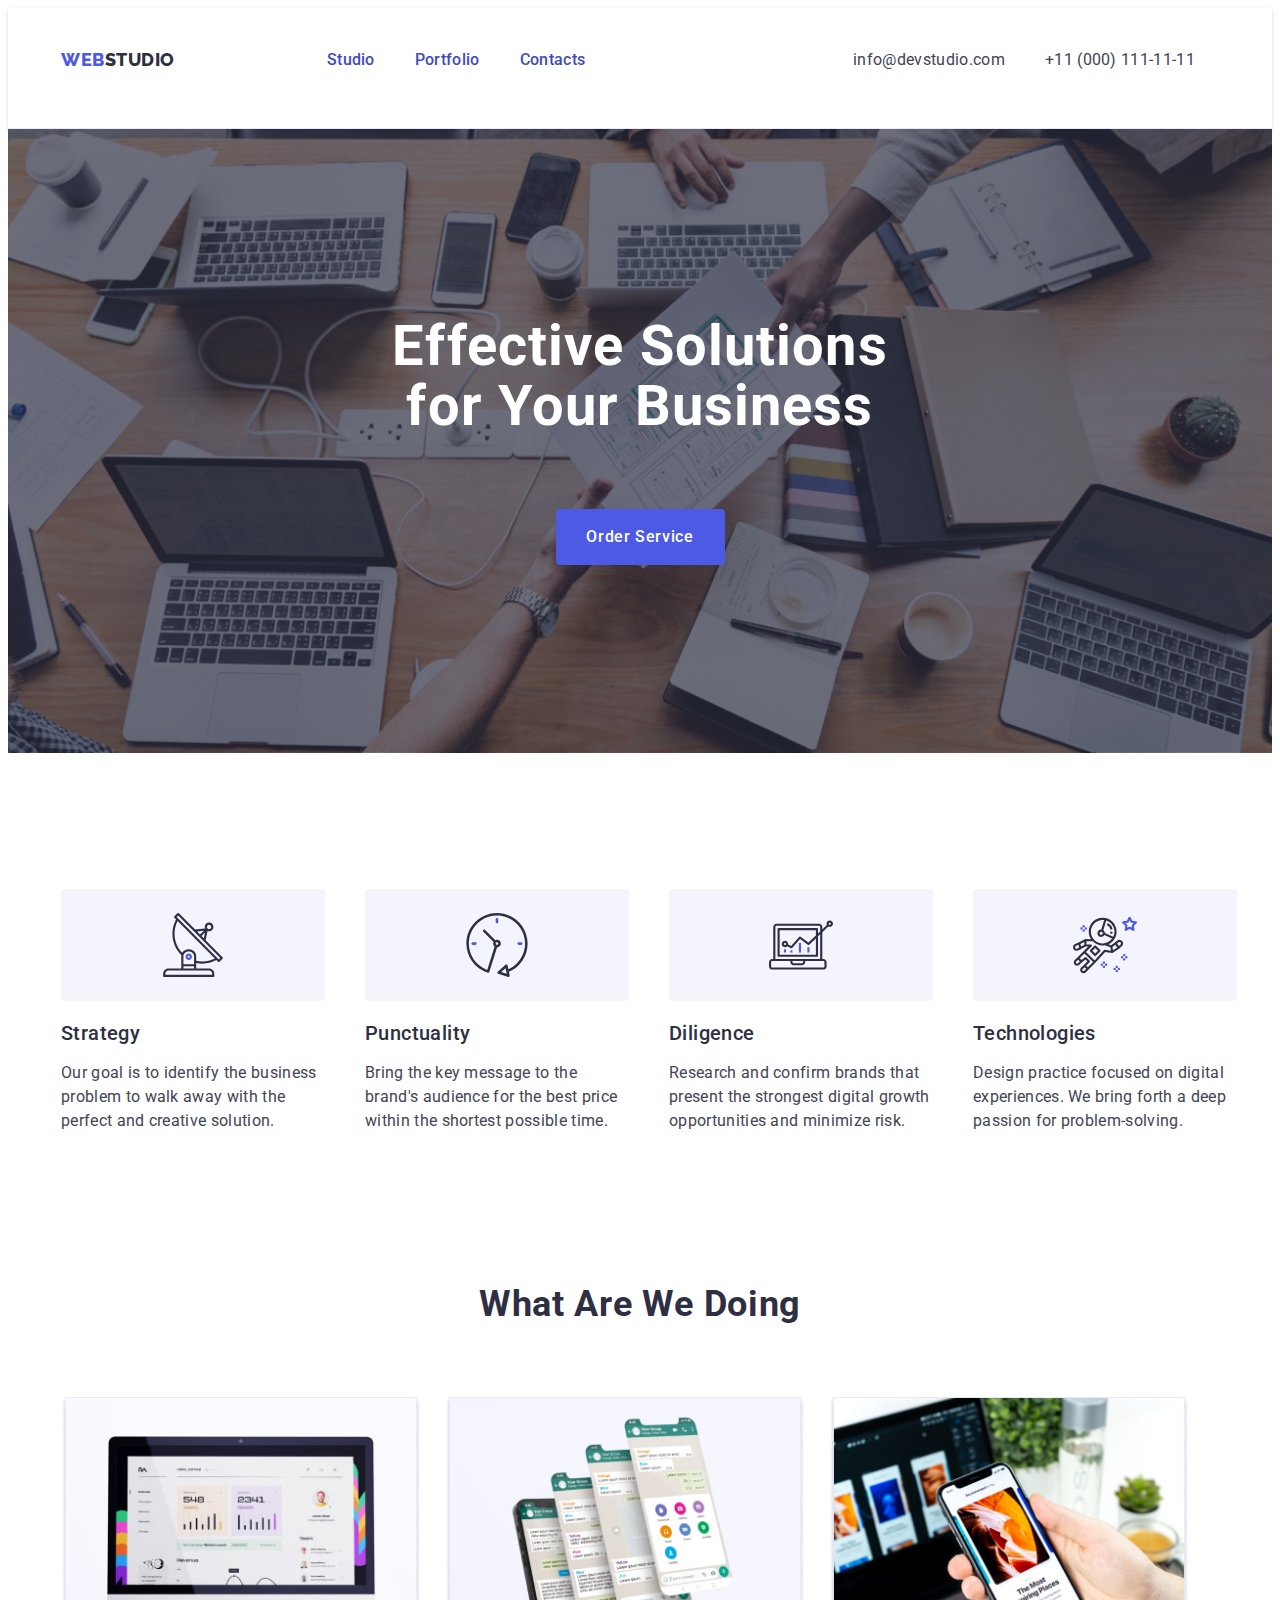
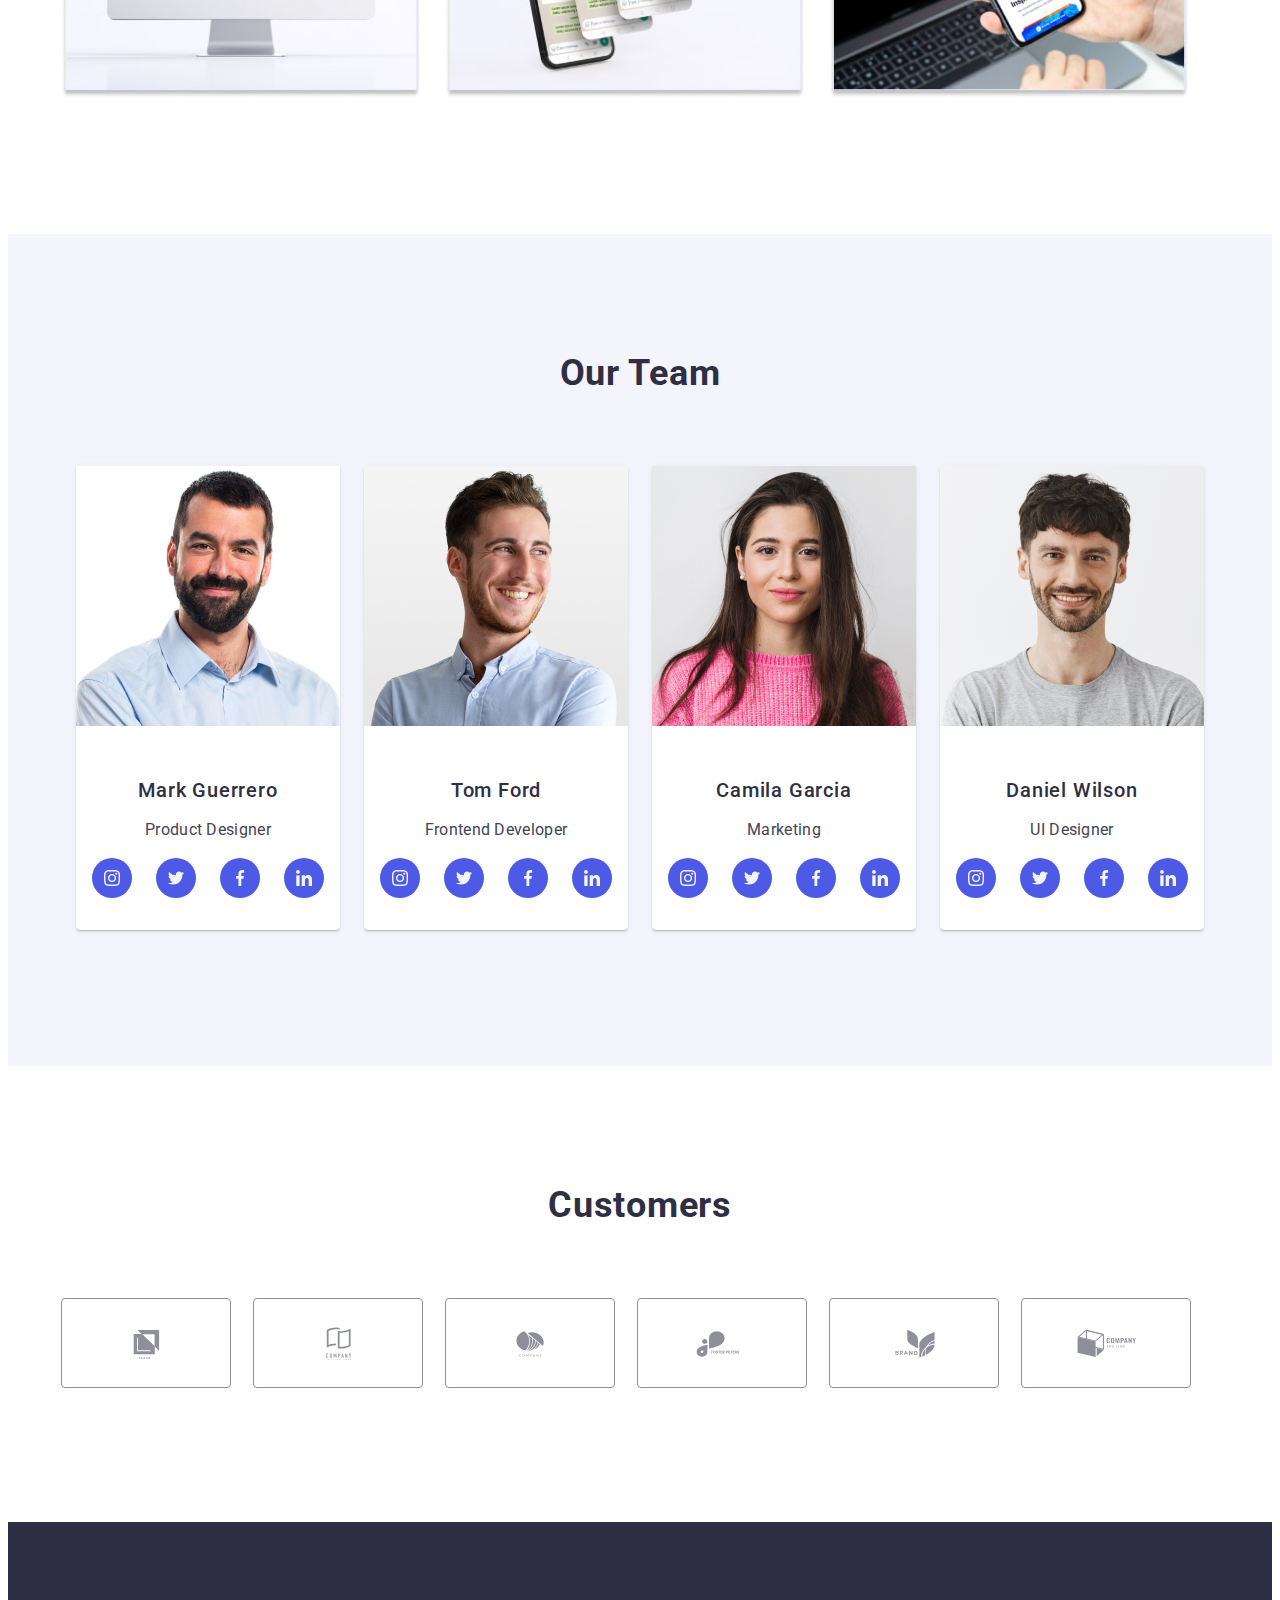
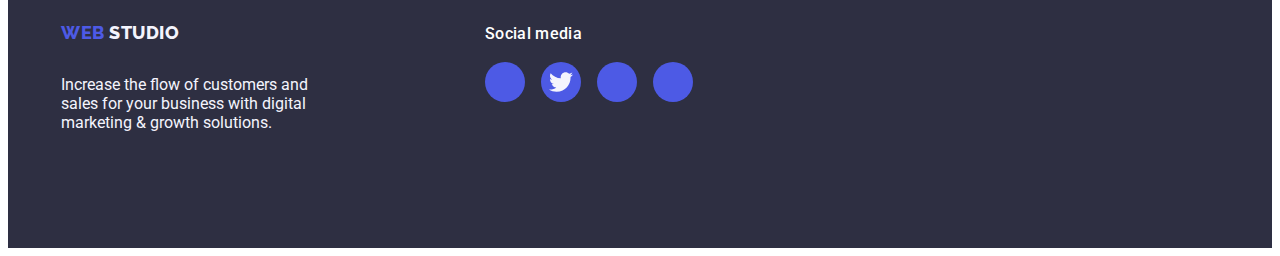
==== commit 2f4c0817: "s" ====
--- a/index.html
+++ b/index.html
@@ -1,437 +1,399 @@
 <!DOCTYPE html>
 <html lang="en">
-  <head>
+
+<head>
     <meta charset="UTF-8" />
     <meta name="viewport" content="width=device-width, initial-scale=1.0" />
-    <link
-      rel="stylesheet"
-      href="https://cdnjs.cloudflare.com/ajax/libs/modern-normalize/2.0.0/modern-normalize.min.css"
-      integrity="sha512-4xo8blKMVCiXpTaLzQSLSw3KFOVPWhm/TRtuPVc4WG6kUgjH6J03IBuG7JZPkcWMxJ5huwaBpOpnwYElP/m6wg=="
-      crossorigin="anonymous"
-      referrerpolicy="no-referrer"
-    />
+    <link rel="stylesheet" href="https://cdnjs.cloudflare.com/ajax/libs/modern-normalize/2.0.0/modern-normalize.min.css"
+        integrity="sha512-4xo8blKMVCiXpTaLzQSLSw3KFOVPWhm/TRtuPVc4WG6kUgjH6J03IBuG7JZPkcWMxJ5huwaBpOpnwYElP/m6wg=="
+        crossorigin="anonymous" referrerpolicy="no-referrer" />
     <link rel="preconnect" href="https://fonts.googleapis.com" />
     <link rel="preconnect" href="https://fonts.gstatic.com" crossorigin />
     <link
-      href="https://fonts.googleapis.com/css2?family=Raleway:wght@700&family=Roboto:wght@400;500;700;900&display=swap"
-      rel="stylesheet"
-    />
+        href="https://fonts.googleapis.com/css2?family=Raleway:wght@700&family=Roboto:wght@400;500;700;900&display=swap"
+        rel="stylesheet" />
     <link rel="stylesheet" href="./css/styles.css" />
     <title>Studio</title>
-  </head>
-  <body class="body">
+</head>
+
+<body class="body">
     <!-- Header Section -->
     <header class="header-box-shadow">
-      <div class="header-container container">
-        <!-- Navigation -->
-        <nav class="flex-list">
-          <!-- Logo -->
-          <a class="logo link" href="./index.html"
-            >Web<span class="span-class">Studio</span></a
-          >
-          <!-- Menu -->
-          <ul class="list">
-            <li><a class="list-link link" href="./index.html">Studio</a></li>
-            <li>
-              <a class="list-link link" href="./portfolio.html">Portfolio</a>
-            </li>
-            <li><a class="list-link link" href="">Contacts</a></li>
-          </ul>
-        </nav>
-        <!-- Contact Section -->
-        <address class="contact">
-          <ul class="ad-li list">
-            <li>
-              <a class="contact-link link" href="mailto:info@devstudio.com"
-                >info@devstudio.com</a
-              >
-            </li>
-            <li>
-              <a class="contact-link link" href="tel:+110001111111"
-                >+11 (000) 111-11-11</a
-              >
-            </li>
-          </ul>
-        </address>
-      </div>
+        <div class="header-container container">
+            <!-- Navigation -->
+            <nav class="flex-list">
+                <!-- Logo -->
+                <a class="logo link" href="./index.html">Web<span class="span-class">Studio</span></a>
+                <!-- Menu -->
+                <ul class="list">
+                    <li><a class="list-link link" href="./index.html">Studio</a></li>
+                    <li>
+                        <a class="list-link link" href="./portfolio.html">Portfolio</a>
+                    </li>
+                    <li><a class="list-link link" href="">Contacts</a></li>
+                </ul>
+            </nav>
+            <!-- Contact Section -->
+            <address class="contact">
+                <ul class="ad-li list">
+                    <li>
+                        <a class="contact-link link" href="mailto:info@devstudio.com">info@devstudio.com</a>
+                    </li>
+                    <li>
+                        <a class="contact-link link" href="tel:+110001111111">+11 (000) 111-11-11</a>
+                    </li>
+                </ul>
+            </address>
+        </div>
     </header>
     <!--Main Section(section 1) -->
     <main>
-      <!-- Hero Section -->
-      <section class="hero hero-cover">
-        <div class="container">
-          <h1 class="hero-title">Effective Solutions for Your Business</h1>
-          <!-- Button -->
-          <button class="button" type="button" data-modal-open>
-            Order Service
-          </button>
-        </div>
-      </section>
-      <!-- Section 2 -->
-      <section class="section-two">
-        <div class="container">
-          <h2 class="visually-hidden">What are we doing</h2>
-          <ul class="list">
-            <li class="position">
-              <div class="icon-div-section-two">
-                <svg width="64" height="64">
-                  <use href="./images/icons.svg#antenna"></use>
-                </svg>
-              </div>
-              <h3 class="title-list">Strategy</h3>
-              <p class="indexp">
-                Our goal is to identify the business problem to walk away with
-                the perfect and creative solution.
-              </p>
-            </li>
-            <li class="position">
-              <div class="icon-div-section-two">
-                <svg width="64" height="64">
-                  <use href="./images/icons.svg#clock"></use>
-                </svg>
-              </div>
-              <h3 class="title-list">Punctuality</h3>
-              <p class="indexp">
-                Bring the key message to the brand's audience for the best price
-                within the shortest possible time.
-              </p>
-            </li>
-            <li class="position">
-              <div class="icon-div-section-two">
-                <svg width="64" height="64">
-                  <use href="./images/icons.svg#diagram"></use>
-                </svg>
-              </div>
-              <h3 class="title-list">Diligence</h3>
-              <p class="indexp">
-                Research and confirm brands that present the strongest digital
-                growth opportunities and minimize risk.
-              </p>
-            </li>
-            <li class="position">
-              <div class="icon-div-section-two">
-                <svg width="64" height="64">
-                  <use href="./images/icons.svg#astronaut-1-2"></use>
-                </svg>
-              </div>
-              <h3 class="title-list">Technologies</h3>
-              <p class="indexp">
-                Design practice focused on digital experiences. We bring forth a
-                deep passion for problem-solving.
-              </p>
-            </li>
-          </ul>
-        </div>
-      </section>
-      <!-- Section 3 -->
-      <section class="photocont">
-        <div class="container">
-          <h2 class="what-are-we-doing">What are we doing</h2>
-          <ul class="list third">
-            <li class="threephoto">
-              <img
-                class="img"
-                src="./images1monitor.jpg"
-                alt="monitor"
-                width="360"
-              />
-            </li>
-            <li class="threephoto">
-              <img
-                class="img"
-                src="./images2phone.jpg"
-                alt="phone"
-                width="360"
-              />
-            </li>
-            <li class="threephoto">
-              <img class="img" src="./images3hand.jpg" alt="hand" width="360" />
-            </li>
-          </ul>
-        </div>
-      </section>
-      <!-- Section 4 / Our Team-->
-      <section class="our-team">
-        <div class="container">
-          <h2 class="what-are-we-doing">Our Team</h2>
-          <ul class="fourth">
-            <li class="four">
-              <img
-                class="img photo"
-                src="./images/img.jpg"
-                alt="Mark Guerrero"
-                width="264"
-              />
-              <div class="div-element">
-                <h3 class="title-list-h-three">Mark Guerrero</h3>
-                <p class="indexp p-team">Product Designer</p>
-                <ul class="social-media-section-four">
-                  <li class="insta-tweet-fb-li">
-                    <a class="social-media-link" href="social-media-link">
-                      <svg class="svg-social" width="16" height="16">
-                        <use href="./images/icons.svg#instagram"></use>
-                      </svg>
-                    </a>
-                  </li>
-                  <li class="insta-tweet-fb-li">
-                    <a class="social-media-link" href="social-media-link">
-                      <svg class="svg-social" width="16" height="16">
-                        <use href="./images/icons.svg#twitter-1"></use>
-                      </svg>
-                    </a>
-                  </li>
-                  <li class="insta-tweet-fb-li">
-                    <a class="social-media-link" href="social-media-link">
-                      <svg class="svg-social" width="16" height="16">
-                        <use href="./images/icons.svg#facebook"></use>
-                      </svg>
-                    </a>
-                  </li>
-                  <li class="insta-tweet-fb-li">
-                    <a class="social-media-link" href="social-media-link">
-                      <svg class="svg-social" width="16" height="16">
-                        <use href="./images/icons.svg#linkedin"></use>
-                      </svg>
-                    </a>
-                  </li>
-                </ul>
-              </div>
-            </li>
-            <li class="four">
-              <img
-                class="img photo"
-                src="./images/img-2.jpg"
-                alt="Tom Ford"
-                width="264"
-              />
-              <div class="div-element">
-                <h3 class="title-list-h-three">Tom Ford</h3>
-                <p class="indexp p-team">Frontend Developer</p>
-                <ul class="social-media-section-four">
-                  <li class="insta-tweet-fb-li">
-                    <a class="social-media-link">
-                      <svg class="svg-social" width="16" height="16">
-                        <use href="./images/icons.svg#instagram"></use>
-                      </svg>
-                    </a>
-                  </li>
-                  <li class="insta-tweet-fb-li">
-                    <a class="social-media-link">
-                      <svg class="svg-social" width="16" height="16">
-                        <use href="./images/icons.svg#twitter-1"></use>
-                      </svg>
-                    </a>
-                  </li>
-                  <li class="insta-tweet-fb-li">
-                    <a class="social-media-link">
-                      <svg class="svg-social" width="16" height="16">
-                        <use href="./images/icons.svg#facebook"></use>
-                      </svg>
-                    </a>
-                  </li>
-                  <li class="insta-tweet-fb-li">
-                    <a class="social-media-link">
-                      <svg class="svg-social" width="16" height="16">
-                        <use href="./images/icons.svg#linkedin"></use>
-                      </svg>
-                    </a>
-                  </li>
-                </ul>
-              </div>
-            </li>
+        <!-- Hero Section -->
+        <section class="hero hero-cover">
+            <div class="container">
+                <h1 class="hero-title">Effective Solutions for Your Business</h1>
+                <!-- Button -->
+                <button class="button" type="button" data-modal-open>
+                    Order Service
+                </button>
+            </div>
+        </section>
+        <!-- Section 2 -->
+        <section class="section-two">
+            <div class="container">
+                <h2 class="visually-hidden">What are we doing</h2>
+                <ul class="list">
+                    <li class="position">
+                        <div class="icon-div-section-two">
+                            <svg width="64" height="64">
+                                <use href="./images/icons.svg#antenna"></use>
+                            </svg>
+                        </div>
+                        <h3 class="title-list">Strategy</h3>
+                        <p class="indexp">
+                            Our goal is to identify the business problem to walk away with
+                            the perfect and creative solution.
+                        </p>
+                    </li>
+                    <li class="position">
+                        <div class="icon-div-section-two">
+                            <svg width="64" height="64">
+                                <use href="./images/icons.svg#clock"></use>
+                            </svg>
+                        </div>
+                        <h3 class="title-list">Punctuality</h3>
+                        <p class="indexp">
+                            Bring the key message to the brand's audience for the best price
+                            within the shortest possible time.
+                        </p>
+                    </li>
+                    <li class="position">
+                        <div class="icon-div-section-two">
+                            <svg width="64" height="64">
+                                <use href="./images/icons.svg#diagram"></use>
+                            </svg>
+                        </div>
+                        <h3 class="title-list">Diligence</h3>
+                        <p class="indexp">
+                            Research and confirm brands that present the strongest digital
+                            growth opportunities and minimize risk.
+                        </p>
+                    </li>
+                    <li class="position">
+                        <div class="icon-div-section-two">
+                            <svg width="64" height="64">
+                                <use href="./images/icons.svg#astronaut-1-2"></use>
+                            </svg>
+                        </div>
+                        <h3 class="title-list">Technologies</h3>
+                        <p class="indexp">
+                            Design practice focused on digital experiences. We bring forth a
+                            deep passion for problem-solving.
+                        </p>
+                    </li>
+                </ul>
+            </div>
+        </section>
+        <!-- Section 3 -->
+        <section class="photocont">
+            <div class="container">
+                <h2 class="what-are-we-doing">What are we doing</h2>
+                <ul class="list third">
+                    <li class="threephoto">
+                        <img class="img" src="./images1monitor.jpg" alt="monitor" width="360" />
+                    </li>
+                    <li class="threephoto">
+                        <img class="img" src="./images2phone.jpg" alt="phone" width="360" />
+                    </li>
+                    <li class="threephoto">
+                        <img class="img" src="./images3hand.jpg" alt="hand" width="360" />
+                    </li>
+                </ul>
+            </div>
+        </section>
+        <!-- Section 4 / Our Team-->
+        <section class="our-team">
+            <div class="container">
+                <h2 class="what-are-we-doing">Our Team</h2>
+                <ul class="fourth">
+                    <li class="four">
+                        <img class="img photo" src="./images/img.jpg" alt="Mark Guerrero" width="264" />
+                        <div class="div-element">
+                            <h3 class="title-list-h-three">Mark Guerrero</h3>
+                            <p class="indexp p-team">Product Designer</p>
+                            <ul class="social-media-section-four">
+                                <li class="insta-tweet-fb-li">
+                                    <a class="social-media-link" href="social-media-link">
+                                        <svg class="svg-social" width="16" height="16">
+                                            <use href="./images/icons.svg#instagram"></use>
+                                        </svg>
+                                    </a>
+                                </li>
+                                <li class="insta-tweet-fb-li">
+                                    <a class="social-media-link" href="social-media-link">
+                                        <svg class="svg-social" width="16" height="16">
+                                            <use href="./images/icons.svg#twitter-1"></use>
+                                        </svg>
+                                    </a>
+                                </li>
+                                <li class="insta-tweet-fb-li">
+                                    <a class="social-media-link" href="social-media-link">
+                                        <svg class="svg-social" width="16" height="16">
+                                            <use href="./images/icons.svg#facebook"></use>
+                                        </svg>
+                                    </a>
+                                </li>
+                                <li class="insta-tweet-fb-li">
+                                    <a class="social-media-link" href="social-media-link">
+                                        <svg class="svg-social" width="16" height="16">
+                                            <use href="./images/icons.svg#linkedin"></use>
+                                        </svg>
+                                    </a>
+                                </li>
+                            </ul>
+                        </div>
+                    </li>
+                    <li class="four">
+                        <img class="img photo" src="./images/img-2.jpg" alt="Tom Ford" width="264" />
+                        <div class="div-element">
+                            <h3 class="title-list-h-three">Tom Ford</h3>
+                            <p class="indexp p-team">Frontend Developer</p>
+                            <ul class="social-media-section-four">
+                                <li class="insta-tweet-fb-li">
+                                    <a class="social-media-link">
+                                        <svg class="svg-social" width="16" height="16">
+                                            <use href="./images/icons.svg#instagram"></use>
+                                        </svg>
+                                    </a>
+                                </li>
+                                <li class="insta-tweet-fb-li">
+                                    <a class="social-media-link">
+                                        <svg class="svg-social" width="16" height="16">
+                                            <use href="./images/icons.svg#twitter-1"></use>
+                                        </svg>
+                                    </a>
+                                </li>
+                                <li class="insta-tweet-fb-li">
+                                    <a class="social-media-link">
+                                        <svg class="svg-social" width="16" height="16">
+                                            <use href="./images/icons.svg#facebook"></use>
+                                        </svg>
+                                    </a>
+                                </li>
+                                <li class="insta-tweet-fb-li">
+                                    <a class="social-media-link">
+                                        <svg class="svg-social" width="16" height="16">
+                                            <use href="./images/icons.svg#linkedin"></use>
+                                        </svg>
+                                    </a>
+                                </li>
+                            </ul>
+                        </div>
+                    </li>
 
-            <li class="four">
-              <img
-                class="img photo"
-                src="./images/img-3.jpg"
-                alt="Camila Garcia"
-                width="264"
-              />
-              <div class="div-element">
-                <h3 class="title-list-h-three">Camila Garcia</h3>
-                <p class="indexp p-team">Marketing</p>
-                <ul class="social-media-section-four">
-                  <li class="insta-tweet-fb-li">
-                    <a class="social-media-link">
-                      <svg class="svg-social" width="16" height="16">
-                        <use href="./images/icons.svg#instagram"></use>
-                      </svg>
-                    </a>
-                  </li>
-                  <li class="insta-tweet-fb-li">
-                    <a class="social-media-link">
-                      <svg class="svg-social" width="16" height="16">
-                        <use href="./images/icons.svg#twitter-1"></use>
-                      </svg>
-                    </a>
-                  </li>
-                  <li class="insta-tweet-fb-li">
-                    <a class="social-media-link">
-                      <svg class="svg-social" width="16" height="16">
-                        <use href="./images/icons.svg#facebook"></use>
-                      </svg>
-                    </a>
-                  </li>
-                  <li class="insta-tweet-fb-li">
-                    <a class="social-media-link">
-                      <svg class="svg-social" width="16" height="16">
-                        <use href="./images/icons.svg#linkedin"></use>
-                      </svg>
-                    </a>
-                  </li>
-                </ul>
-              </div>
-            </li>
-            <li class="four">
-              <img
-                class="img photo"
-                src="./images/img-4.jpg"
-                alt="Daniel Wilson"
-                width="264"
-              />
-              <div class="div-element">
-                <h3 class="title-list-h-three">Daniel Wilson</h3>
-                <p class="indexp p-team">UI Designer</p>
-                <ul class="social-media-section-four">
-                  <li class="insta-tweet-fb-li">
-                    <a class="social-media-link">
-                      <svg class="svg-social" width="16" height="16">
-                        <use href="./images/icons.svg#instagram"></use>
-                      </svg>
-                    </a>
-                  </li>
-                  <li class="insta-tweet-fb-li">
-                    <a class="social-media-link">
-                      <svg class="svg-social" width="16" height="16">
-                        <use href="./images/icons.svg#twitter-1"></use>
-                      </svg>
-                    </a>
-                  </li>
-                  <li class="insta-tweet-fb-li">
-                    <a class="social-media-link">
-                      <svg class="svg-social" width="16" height="16">
-                        <use href="./images/icons.svg#facebook"></use>
-                      </svg>
-                    </a>
-                  </li>
-                  <li class="insta-tweet-fb-li">
-                    <a class="social-media-link">
-                      <svg class="svg-social" width="16" height="16">
-                        <use href="./images/icons.svg#linkedin"></use>
-                      </svg>
-                    </a>
-                  </li>
-                </ul>
-              </div>
-            </li>
-          </ul>
-        </div>
-      </section>
-      <!-- section 5/ Customers -->
-      <section class="customers-section">
-        <div class="customers-container container">
-          <h2 class="customers-title">Customers</h2>
-          <ul class="customers-list">
-            <li class="client-one">
-              <a class="client-link" href>
-                <svg class="svg-icon" width="104" height="56">
-                  <use href="./images/icons.svg#client1"></use>
-                </svg>
-              </a>
-            </li>
-            <li class="client-one">
-              <a class="client-link" href>
-                <svg class="svg-icon" width="104" height="56">
-                  <use href="./images/icons.svg#client2"></use>
-                </svg>
-              </a>
-            </li>
-            <li class="client-one">
-              <a class="client-link" href>
-                <svg class="svg-icon" width="104" height="56">
-                  <use href="./images/icons.svg#client3"></use>
-                </svg>
-              </a>
-            </li>
-            <li class="client-one">
-              <a class="client-link" href>
-                <svg class="svg-icon" width="104" height="56">
-                  <use href="./images/icons.svg#client4"></use>
-                </svg>
-              </a>
-            </li>
-            <li class="client-one">
-              <a class="client-link" href>
-                <svg class="svg-icon" width="104" height="56">
-                  <use href="./images/icons.svg#client5"></use>
-                </svg>
-              </a>
-            </li>
-            <li class="client-one">
-              <a class="client-link" href>
-                <svg class="svg-icon" width="104" height="56">
-                  <use href="./images/icons.svg#client6"></use>
-                </svg>
-              </a>
-            </li>
-          </ul>
-        </div>
-      </section>
+                    <li class="four">
+                        <img class="img photo" src="./images/img-3.jpg" alt="Camila Garcia" width="264" />
+                        <div class="div-element">
+                            <h3 class="title-list-h-three">Camila Garcia</h3>
+                            <p class="indexp p-team">Marketing</p>
+                            <ul class="social-media-section-four">
+                                <li class="insta-tweet-fb-li">
+                                    <a class="social-media-link">
+                                        <svg class="svg-social" width="16" height="16">
+                                            <use href="./images/icons.svg#instagram"></use>
+                                        </svg>
+                                    </a>
+                                </li>
+                                <li class="insta-tweet-fb-li">
+                                    <a class="social-media-link">
+                                        <svg class="svg-social" width="16" height="16">
+                                            <use href="./images/icons.svg#twitter-1"></use>
+                                        </svg>
+                                    </a>
+                                </li>
+                                <li class="insta-tweet-fb-li">
+                                    <a class="social-media-link">
+                                        <svg class="svg-social" width="16" height="16">
+                                            <use href="./images/icons.svg#facebook"></use>
+                                        </svg>
+                                    </a>
+                                </li>
+                                <li class="insta-tweet-fb-li">
+                                    <a class="social-media-link">
+                                        <svg class="svg-social" width="16" height="16">
+                                            <use href="./images/icons.svg#linkedin"></use>
+                                        </svg>
+                                    </a>
+                                </li>
+                            </ul>
+                        </div>
+                    </li>
+                    <li class="four">
+                        <img class="img photo" src="./images/img-4.jpg" alt="Daniel Wilson" width="264" />
+                        <div class="div-element">
+                            <h3 class="title-list-h-three">Daniel Wilson</h3>
+                            <p class="indexp p-team">UI Designer</p>
+                            <ul class="social-media-section-four">
+                                <li class="insta-tweet-fb-li">
+                                    <a class="social-media-link">
+                                        <svg class="svg-social" width="16" height="16">
+                                            <use href="./images/icons.svg#instagram"></use>
+                                        </svg>
+                                    </a>
+                                </li>
+                                <li class="insta-tweet-fb-li">
+                                    <a class="social-media-link">
+                                        <svg class="svg-social" width="16" height="16">
+                                            <use href="./images/icons.svg#twitter-1"></use>
+                                        </svg>
+                                    </a>
+                                </li>
+                                <li class="insta-tweet-fb-li">
+                                    <a class="social-media-link">
+                                        <svg class="svg-social" width="16" height="16">
+                                            <use href="./images/icons.svg#facebook"></use>
+                                        </svg>
+                                    </a>
+                                </li>
+                                <li class="insta-tweet-fb-li">
+                                    <a class="social-media-link">
+                                        <svg class="svg-social" width="16" height="16">
+                                            <use href="./images/icons.svg#linkedin"></use>
+                                        </svg>
+                                    </a>
+                                </li>
+                            </ul>
+                        </div>
+                    </li>
+                </ul>
+            </div>
+        </section>
+        <!-- section 5/ Customers -->
+        <section class="customers-section">
+            <div class="customers-container container">
+                <h2 class="customers-title">Customers</h2>
+                <ul class="customers-list">
+                    <li class="client-one">
+                        <a class="client-link" href>
+                            <svg class="svg-icon" width="104" height="56">
+                                <use href="./images/icons.svg#client1"></use>
+                            </svg>
+                        </a>
+                    </li>
+                    <li class="client-one">
+                        <a class="client-link" href>
+                            <svg class="svg-icon" width="104" height="56">
+                                <use href="./images/icons.svg#client2"></use>
+                            </svg>
+                        </a>
+                    </li>
+                    <li class="client-one">
+                        <a class="client-link" href>
+                            <svg class="svg-icon" width="104" height="56">
+                                <use href="./images/icons.svg#client3"></use>
+                            </svg>
+                        </a>
+                    </li>
+                    <li class="client-one">
+                        <a class="client-link" href>
+                            <svg class="svg-icon" width="104" height="56">
+                                <use href="./images/icons.svg#client4"></use>
+                            </svg>
+                        </a>
+                    </li>
+                    <li class="client-one">
+                        <a class="client-link" href>
+                            <svg class="svg-icon" width="104" height="56">
+                                <use href="./images/icons.svg#client5"></use>
+                            </svg>
+                        </a>
+                    </li>
+                    <li class="client-one">
+                        <a class="client-link" href>
+                            <svg class="svg-icon" width="104" height="56">
+                                <use href="./images/icons.svg#client6"></use>
+                            </svg>
+                        </a>
+                    </li>
+                </ul>
+            </div>
+        </section>
     </main>
     <!-- Footer Section -->
     <footer class="footer">
-      <div class="container social-m-footer">
-        <div class="div-element-footer">
-          <a class="logo link" href="./index.html"
-            >Web<span class="span-class-p">Studio</span></a
-          >
-          <p class="index">
-            Increase the flow of customers and sales for your business with
-            digital marketing & growth solutions.
-          </p>
+        <div class="container div-footer">
+            <div class="div-logo-paragraph">
+                <a href="./index.html" class="web-footer link">Web <span class="studio-footer">Studio</span></a>
+                <p class="index link footer-paragraph">
+                    Increase the flow of customers and sales for your business with
+                    digital marketing & growth solutions.
+                </p>
+            </div>
+            <div class="div-socials-footer">
+                <p class="social-media-paragraph">Social media</p>
+                <ul class="footer-list">
+                    <li class="footer-list-element">
+                        <a href="" class="footer-list-href">
+                            <svg class="svg-footer" width="24" height="24">
+                                <use href="./images/icons.svg#instagram-2"></use>
+                            </svg>
+                        </a>
+                    </li>
+                    <li class="footer-list-element">
+                        <a href="" class="footer-list-href">
+                            <svg class="svg-footer" width="24" height="24">
+                                <use href="./images/icons.svg#twitter-1"></use>
+                            </svg>
+                        </a>
+                    </li>
+                    <li class="footer-list-element">
+                        <a href="" class="footer-list-href">
+                            <svg class="svg-footer" width="24" height="24">
+                                <use href="./images/icons.svg#facebook-1"></use>
+                            </svg>
+                        </a>
+                    </li>
+                    <li class="footer-list-element">
+                        <a href="" class="footer-list-href">
+                            <svg class="svg-footer" width="24" height="24">
+                                <use href="./images/icons.svg#linkedin-1"></use>
+                            </svg>
+                        </a>
+                    </li>
+                </ul>
+            </div>
         </div>
-        <p class="s-m-pharagraph">Social media</p>
-        <ul class="s-m-list">
-          <li class="insta-tweet-fb-li-footer">
-            <a class="footer-link-sm" href="social-media-link-footer">
-              <svg class="svg-icon-footer" width="24" height="24">
-                <use href="./images/icons.svg#instagram"></use>
-              </svg>
-            </a>
-          </li>
-          <li class="insta-tweet-fb-li-footer">
-            <a class="footer-link-sm" href="social-media-link-footer">
-              <svg class="svg-icon-footer" width="24" height="24">
-                <use href="./images/icons.svg#twitter-1"></use>
-              </svg>
-            </a>
-          </li>
-          <li class="insta-tweet-fb-li-footer">
-            <a class="footer-link-sm" href="social-media-link-footer">
-              <svg class="svg-icon-footer" width="24" height="24">
-                <use href="./images/icons.svg#facebook"></use>
-              </svg>
-            </a>
-          </li>
-          <li class="insta-tweet-fb-li-footer">
-            <a class="footer-link-sm" href="social-media-link-footer">
-              <svg class="svg-icon-footer" width="24" height="24">
-                <use href="./images/icons.svg#linkedin"></use>
-              </svg>
-            </a>
-          </li>
-        </ul>
-      </div>
     </footer>
     <div class="modal-window is-hidden" data-modal>
-      <div class="div-intern-modal">
-        <button class="close-button" type="button" data-modal-close>
-          <svg width="8" height="8" class="modal-svg">
-            <use href="./images/icons.svg#close"></use>
-          </svg>
-        </button>
-      </div>
+        <div class="div-intern-modal">
+            <button class="close-button" type="button" data-modal-close>
+                <svg width="8" height="8" class="modal-svg">
+                    <use href="./images/icons.svg#close"></use>
+                </svg>
+            </button>
+        </div>
     </div>
     <script src="./modal.js"></script>
-  </body>
-</html>
+</body>
+
+</html>--- a/css/styles.css
+++ b/css/styles.css
@@ -1,635 +1,628 @@
 :root {
-  --logo-blue-color: #4d5ae5;
-  --logo-titles-color: #2e2f42;
-  --background-page-color: #fff;
-  --adress-text-color: #434455;
-  --brand-color-ocean: #404bbf;
-  --light-color: #f4f4fd;
-  --logo-coloe: #f4f4f4f4;
-  --text-font-family: "Roboto", sans-serif;
-  --logo-font-family: "Raleway", sans-serif;
-  --cornflower: #e7e9fc;
-  --light-slate: #8e8f99;
+    --logo-blue-color: #4d5ae5;
+    --logo-titles-color: #2e2f42;
+    --background-page-color: #fff;
+    --adress-text-color: #434455;
+    --brand-color-ocean: #404bbf;
+    --light-color: #f4f4fd;
+    --logo-coloe: #f4f4f4f4;
+    --text-font-family: "Roboto", sans-serif;
+    --logo-font-family: "Raleway", sans-serif;
+    --cornflower: #e7e9fc;
+    --light-slate: #8e8f99;
 }
 
 /*Nav section - Contact-Adress */
 
 .body {
-  font-family: "Roboto", sans-serif;
-  color: #434455;
-  background-color: var(--background-page-color);
+    font-family: "Roboto", sans-serif;
+    color: #434455;
+    background-color: var(--background-page-color);
 }
 
 h2 {
-  margin: 0;
+    margin: 0;
 }
 
 img {
-  display: block;
-}
+    display: block;
+}
+
 .modal-window {
-  width: 100%;
-  height: 100%;
-  background-color: rgba(46, 47, 66, 0.4);
-
-  z-index: 10;
-  position: fixed;
-  top: 0;
-  transition: opacity 250ms cubic-bezier(0.4, 0, 0.2, 1),
-    visibility 250ms cubic-bezier(0.4, 0, 0.2, 1);
+    width: 100%;
+    height: 100%;
+    background-color: rgba(46, 47, 66, 0.4);
+
+    z-index: 10;
+    position: fixed;
+    top: 0;
+    transition: opacity 250ms cubic-bezier(0.4, 0, 0.2, 1),
+        visibility 250ms cubic-bezier(0.4, 0, 0.2, 1);
 }
 
 .is-hidden {
-  opacity: 0;
-  visibility: hidden;
-  pointer-events: none;
+    opacity: 0;
+    visibility: hidden;
+    pointer-events: none;
 }
 
 .div-intern-modal {
-  position: absolute;
-  top: 50%;
-  left: 50%;
-  transform: translate(-50%, -50%) scale(1);
-  width: 408px;
-  min-height: 584px;
-  background: #fcfcfc;
-  box-shadow: 0px 1px 1px rgba(0, 0, 0, 0.14), 0px 1px 3px rgba(0, 0, 0, 0.12),
-    0px 2px 1px rgba(0, 0, 0, 0.2);
-  border-radius: 4px;
-  transition: transform 250ms cubic-bezier(0.4, 0, 0.2, 1);
+    position: absolute;
+    top: 50%;
+    left: 50%;
+    transform: translate(-50%, -50%) scale(1);
+    width: 408px;
+    min-height: 584px;
+    background: #fcfcfc;
+    box-shadow: 0px 1px 1px rgba(0, 0, 0, 0.14), 0px 1px 3px rgba(0, 0, 0, 0.12),
+        0px 2px 1px rgba(0, 0, 0, 0.2);
+    border-radius: 4px;
+    transition: transform 250ms cubic-bezier(0.4, 0, 0.2, 1);
 }
 
 .close-button {
-  position: absolute;
-  top: 24px;
-  right: 24px;
-  width: 24px;
-  height: 24px;
-  border-radius: 50%;
-  display: flex;
-  align-items: center;
-  justify-content: center;
-  background-color: #e7e9fc;
-  border: 1px solid rgba(0, 0, 0, 0.1);
-  padding: 0;
-  cursor: pointer;
-  transition: background-color 250ms cubic-bezier(0.4, 0, 0.2, 1),
-    border 250ms cubic-bezier(0.4, 0, 0.2, 1);
+    position: absolute;
+    top: 24px;
+    right: 24px;
+    width: 24px;
+    height: 24px;
+    border-radius: 50%;
+    display: flex;
+    align-items: center;
+    justify-content: center;
+    background-color: #e7e9fc;
+    border: 1px solid rgba(0, 0, 0, 0, 0.1);
+    padding: 0;
+    cursor: pointer;
+    transition: background-color 250ms cubic-bezier(0.4, 0, 0.2, 1),
+        border 250ms cubic-bezier(0.4, 0, 0.2, 1);
+    margin: 1px solid rgba(0, 0, 0, 0, 0.1);
 }
 
 .close-button:hover {
-  background-color: #404bbf;
-  border: none;
-  fill: #fff;
+    background-color: #404bbf;
+    border: none;
+    fill: #fff;
 }
 
 .close-button:focus {
-  background-color: #404bbf;
-  border: none;
-  fill: #fff;
+    background-color: #404bbf;
+    border: none;
+    fill: #fff;
 }
 
 .modal-svg {
-  transition: fill 250ms cubic-bezier(0.4, 0, 0.2, 1);
+    transition: fill 250ms cubic-bezier(0.4, 0, 0.2, 1);
 }
 
 .container {
-  padding-left: 15px;
-  padding-right: 15px;
-  width: 1158px;
-  margin: 0 auto;
+    padding-left: 15px;
+    padding-right: 15px;
+    width: 1158px;
+    margin: 0 auto;
 }
 
 .logo {
-  font-family: "Raleway", sans-serif;
-  font-weight: 800;
-  font-size: 18px;
-  line-height: 1.17;
-  letter-spacing: 0.03em;
-  text-transform: uppercase;
-  color: var(--logo-blue-color);
-  text-decoration: none;
-  margin-right: 76px;
+    font-family: "Raleway", sans-serif;
+    font-weight: 800;
+    font-size: 18px;
+    line-height: 1.17;
+    letter-spacing: 0.03em;
+    text-transform: uppercase;
+    color: var(--logo-blue-color);
+    text-decoration: none;
+    margin-right: 76px;
 }
 
 .span-class {
-  color: var(--logo-titles-color);
-  margin-right: 76px;
+    color: var(--logo-titles-color);
+    margin-right: 76px;
 }
 
 .link {
-  text-decoration: none;
-  display: inline-block;
-  margin-bottom: 16px;
-  display: block;
-  transition: box-shadow 250ms cubic-bezier(0.4, 0, 0.2, 1);
+    text-decoration: none;
+    display: inline-block;
+    margin-bottom: 16px;
+    display: block;
+    transition: box-shadow 250ms cubic-bezier(0.4, 0, 0.2, 1);
 }
 
 .link:hover .img-div-pharagraph {
-  transform: translateY(0);
+    transform: translateY(0);
 }
 
 .link:focus .img-div-pharagraph {
-  transform: translateY(0);
+    transform: translateY(0);
 }
 
 .list {
-  list-style: none;
-  display: flex;
-  gap: 40px;
-  padding: 0;
+    list-style: none;
+    display: flex;
+    gap: 40px;
+    padding: 0;
 }
 
 .ad-li {
-  padding: 24px;
+    padding: 24px;
 }
 
 .sect-two {
-  gap: 24px;
+    gap: 24px;
 }
 
 .design-button {
-  justify-content: center;
-  gap: 24px;
-  margin-bottom: 72px;
-  padding: 0;
+    justify-content: center;
+    gap: 24px;
+    margin-bottom: 72px;
+    padding: 0;
 }
 
 .portf {
-  flex-wrap: wrap;
-  column-gap: 24px;
-  row-gap: 48px;
-  padding: 0;
+    flex-wrap: wrap;
+    column-gap: 24px;
+    row-gap: 48px;
+    padding: 0;
 }
 
 .header-box-shadow {
-  border-bottom: 1px solid var(--CORNFLOWER, #e7e9fc);
-  background: var(--WHITE, #fff);
-  box-shadow: 0px 1px 6px 0px rgba(46, 47, 66, 0.08),
-    0px 1px 1px 0px rgba(46, 47, 66, 0.16),
-    0px 2px 1px 0px rgba(46, 47, 66, 0.08);
+    border-bottom: 1px solid var(--CORNFLOWER, #e7e9fc);
+    background: var(--WHITE, #fff);
+    box-shadow: 0px 1px 6px 0px rgba(46, 47, 66, 0.08),
+        0px 1px 1px 0px rgba(46, 47, 66, 0.16),
+        0px 2px 1px 0px rgba(46, 47, 66, 0.08);
 }
 
 .header-container {
-  display: flex;
-  justify-content: space-between;
+    display: flex;
+    justify-content: space-between;
 }
 
 .flex-list {
-  display: flex;
-  align-items: center;
+    display: flex;
+    align-items: center;
 }
 
 .list-link {
-  font-weight: 500;
-  font-size: 16px;
-  line-height: 1.5;
-  letter-spacing: 0.02em;
-  color: var(--logo-titles-color);
-  text-decoration: none;
-  padding: 24px 0;
-  position: relative;
-  color: #404bbf;
-  transition: color 250ms cubic-bezier(0.4, 0, 0.2, 1);
+    font-weight: 500;
+    font-size: 16px;
+    line-height: 1.5;
+    letter-spacing: 0.02em;
+    color: var(--logo-titles-color);
+    text-decoration: none;
+    padding: 24px 0;
+    position: relative;
+    color: #404bbf;
+    transition: color 250ms cubic-bezier(0.4, 0, 0.2, 1);
 }
 
 .list-link::after {
-  content: "";
-  position: absolute;
-  left: 0;
-  bottom: -1px;
-  height: 4px;
-  background-color: #404bbf;
-  border-radius: 2px;
+    content: "";
+    position: absolute;
+    left: 0;
+    bottom: -1px;
+    height: 4px;
+    background-color: #404bbf;
+    border-radius: 2px;
 }
 
 .list-link:hover {
-  color: #404bbf;
-}
+    color: #404bbf;
+}
+
 .list-link:focus {
-  color: #404bbf;
+    color: #404bbf;
 }
 
 .contact {
-  font-style: normal;
-  list-style-type: none;
-  display: flex;
-  align-items: center;
-  gap: 40;
+    font-style: normal;
+    list-style-type: none;
+    display: flex;
+    align-items: center;
+    gap: 40;
 }
 
 .contact-link {
-  font-size: 16px;
-  line-height: 1.5;
-  font-weight: 400;
-  letter-spacing: 0.02em;
-  color: var(--adress-text-color);
-  text-decoration: none;
-
-  transition: color 250ms cubic-bezier(0.4, 0, 0.2, 1);
+    font-size: 16px;
+    line-height: 1.5;
+    font-weight: 400;
+    letter-spacing: 0.02em;
+    color: var(--adress-text-color);
+    text-decoration: none;
+
+    transition: color 250ms cubic-bezier(0.4, 0, 0.2, 1);
 }
 
 .contact-link:hover,
 .contact-link:focus {
-  color: #404bbf;
+    color: #404bbf;
 }
 
 /*MAIN SECTION -index html\\\*/
 
 .hero {
-  background-color: var(--logo-titles-color);
-  text-align: center;
-  padding-top: 188px;
-  padding-bottom: 188px;
+    background-color: var(--logo-titles-color);
+    text-align: center;
+    padding-top: 188px;
+    padding-bottom: 188px;
 }
 
 .hero-cover {
-  background-image: linear-gradient(
-      rgba(46, 47, 66, 0.7),
-      rgba(46, 47, 66, 0.7)
-    ),
-    url(../images/people-office.jpg);
-  max-width: 1440px;
-  background-repeat: no-repeat;
-  background-position: center;
-  background-size: cover;
-  margin-inline: auto;
+    background-image: linear-gradient(rgba(46, 47, 66, 0.7),
+            rgba(46, 47, 66, 0.7)),
+        url(../images/people-office.jpg);
+    max-width: 1440px;
+    background-repeat: no-repeat;
+    background-position: center;
+    background-size: cover;
+    margin-inline: auto;
 }
 
 .hero-title {
-  font-size: 56px;
-  line-height: 1.07;
-  text-align: center;
-  letter-spacing: 0.02em;
-  color: #fff;
-  font-weight: 700;
-  max-width: 496px;
-  margin: auto;
-  margin-bottom: 72px;
+    font-size: 56px;
+    line-height: 1.07;
+    text-align: center;
+    letter-spacing: 0.02em;
+    color: #fff;
+    font-weight: 700;
+    max-width: 496px;
+    margin: auto;
+    margin-bottom: 72px;
 }
 
 /*Button - first section*/
 
 .button {
-  background-color: #4d5ae5;
-  font-family: "Roboto", sans-serif;
-  font-weight: 500;
-  font-size: 16px;
-  line-height: 1.5;
-  letter-spacing: 0.04em;
-  color: #fff;
-  cursor: pointer;
-  min-width: 169px;
-  height: 56px;
-  border: none;
-  border-radius: 4px;
-  margin: auto;
-  transition: background-color 250ms cubic-bezier(0.4, 0, 0.2, 1);
+    background-color: #4d5ae5;
+    font-family: "Roboto", sans-serif;
+    font-weight: 500;
+    font-size: 16px;
+    line-height: 1.5;
+    letter-spacing: 0.04em;
+    color: #fff;
+    cursor: pointer;
+    min-width: 169px;
+    height: 56px;
+    border: none;
+    border-radius: 4px;
+    margin: auto;
+    transition: background-color 250ms cubic-bezier(0.4, 0, 0.2, 1);
 }
 
 .button:hover,
 .button:focus {
-  background-color: #404bbf;
+    background-color: #404bbf;
 }
 
 /*section 2*/
 
 .title-list {
-  font-weight: 500;
-  font-size: 20px;
-  line-height: 1.2;
-  letter-spacing: 0.02em;
-  color: #2e2f42;
-  margin-bottom: 8px;
+    font-weight: 500;
+    font-size: 20px;
+    line-height: 1.2;
+    letter-spacing: 0.02em;
+    color: #2e2f42;
+    margin-bottom: 8px;
 }
 
 /*section two */
 
 .section-two {
-  padding-top: 120px;
-  padding-bottom: 120px;
+    padding-top: 120px;
+    padding-bottom: 120px;
 }
 
 .position {
-  width: 100%;
-  min-width: 264px;
+    width: 100%;
+    min-width: 264px;
 }
 
 .flist {
-  flex-basis: calc((100% - 48px) / 3);
+    flex-basis: calc((100% - 48px) / 3);
 }
 
 .visually-hidden {
-  position: absolute;
-  width: 1px;
-  height: 1px;
-  margin: -1px;
-  border: 0;
-  padding: 0;
-  white-space: nowrap;
-  clip-path: inset(100%);
-  clip: rect(0 0 0 0);
-  overflow: hidden;
+    position: absolute;
+    width: 1px;
+    height: 1px;
+    margin: -1px;
+    border: 0;
+    padding: 0;
+    white-space: nowrap;
+    clip-path: inset(100%);
+    clip: rect(0 0 0 0);
+    overflow: hidden;
 }
 
 .icon-div-section-two {
-  display: flex;
-  align-items: center;
-  justify-content: center;
-  height: 112px;
-  background-color: #f4f4fd;
-  border-radius: 4px;
-  margin-bottom: 8px;
+    display: flex;
+    align-items: center;
+    justify-content: center;
+    height: 112px;
+    background-color: #f4f4fd;
+    border-radius: 4px;
+    margin-bottom: 8px;
 }
 
 /*section 3*/
 
 .what-are-we-doing {
-  font-size: 36px;
-  line-height: 1.11;
-  text-align: center;
-  letter-spacing: 0.02em;
-  text-transform: capitalize;
-  color: var(--logo-titles-color);
-  margin-bottom: 72px;
+    font-size: 36px;
+    line-height: 1.11;
+    text-align: center;
+    letter-spacing: 0.02em;
+    text-transform: capitalize;
+    color: var(--logo-titles-color);
+    margin-bottom: 72px;
 }
 
 .third {
-  display: flex;
-  gap: 24px;
+    display: flex;
+    gap: 24px;
 }
 
 .threephoto {
-  flex-basis: calc((100%-48) / 3);
+    flex-basis: calc((100%-48) / 3);
 }
 
 /*section 4*/
 
 .our-team {
-  background-color: #f4f4fd;
-  padding: 120px 0;
+    background-color: #f4f4fd;
+    padding: 120px 0;
 }
 
 .fourth {
-  list-style-type: none;
-  display: flex;
-  justify-content: center;
-  gap: 24px;
-  align-items: center;
-  padding: 0;
+    list-style-type: none;
+    display: flex;
+    justify-content: center;
+    gap: 24px;
+    align-items: center;
+    padding: 0;
 }
 
 .photo {
-  min-width: 264px;
+    min-width: 264px;
 }
 
 .div-element {
-  padding-top: 32px;
-  padding-bottom: 32px;
+    padding-top: 32px;
+    padding-bottom: 32px;
 }
 
 .four {
-  width: calc(100% - 72px) / 4;
-  border-radius: 0px 0px 4px 4px;
-  background-color: var(--WHITE, #fff);
-  box-shadow: 0px 2px 1px 0px rgba(46, 47, 66, 0.08),
-    0px 1px 1px 0px rgba(46, 47, 66, 0.16),
-    0px 1px 6px 0px rgba(46, 47, 66, 0.08);
-  display: flex;
-  flex-direction: column;
-  justify-content: center;
-  align-items: center;
-  width: 264px;
+    width: calc(100% - 72px) / 4;
+    border-radius: 0px 0px 4px 4px;
+    background-color: var(--WHITE, #fff);
+    box-shadow: 0px 2px 1px 0px rgba(46, 47, 66, 0.08),
+        0px 1px 1px 0px rgba(46, 47, 66, 0.16),
+        0px 1px 6px 0px rgba(46, 47, 66, 0.08);
+    display: flex;
+    flex-direction: column;
+    justify-content: center;
+    align-items: center;
+    width: 264px;
 }
 
 .name-position {
-  padding-top: 32px;
-  padding-bottom: 32px;
+    padding-top: 32px;
+    padding-bottom: 32px;
 }
 
 .title-list-h-three {
-  font-weight: 500;
-  font-size: 20px;
-  line-height: 120%;
-  letter-spacing: 0.04em;
-  color: #2e2f42;
-  text-align: center;
-  margin-bottom: 8px;
+    font-weight: 500;
+    font-size: 20px;
+    line-height: 120%;
+    letter-spacing: 0.04em;
+    color: #2e2f42;
+    text-align: center;
+    margin-bottom: 8px;
 }
 
 .indexp {
-  font-size: 16px;
-  line-height: 1.5;
-  letter-spacing: 0.32px;
-  color: var(--adress-text-color);
+    font-size: 16px;
+    line-height: 1.5;
+    letter-spacing: 0.32px;
+    color: var(--adress-text-color);
 }
 
 .p-team {
-  text-align: center;
+    text-align: center;
 }
 
 .photo {
-  background: #fff;
+    background: #fff;
 }
 
 .photocont {
-  padding-bottom: 120px;
+    padding-bottom: 120px;
 }
 
 .social-media-section-four {
-  display: flex;
-  justify-content: center;
-  gap: 24px;
-  padding-right: 40px;
-  list-style-type: none;
+    display: flex;
+    justify-content: center;
+    gap: 24px;
+    padding-right: 40px;
+    list-style-type: none;
 }
 
 .insta-tweet-fb-li {
-  width: 40px;
-  height: 40px;
+    width: 40px;
+    height: 40px;
 }
 
 .social-media-link {
-  width: 100%;
-  height: 100%;
-  background-color: var(--logo-blue-color);
-  border-radius: 50%;
-  display: flex;
-  align-items: center;
-  justify-content: center;
-  flex-shrink: 0;
-  transition: background-color 250ms cubic-bezier(0.4, 0, 0.2, 1);
+    width: 100%;
+    height: 100%;
+    background-color: var(--logo-blue-color);
+    border-radius: 50%;
+    display: flex;
+    align-items: center;
+    justify-content: center;
+    flex-shrink: 0;
+    transition: background-color 250ms cubic-bezier(0.4, 0, 0.2, 1);
 }
 
 .social-media-link:hover,
 .social-media-link:focus {
-  background-color: #404bbf;
+    background-color: #404bbf;
 }
 
 .svg-social {
-  fill: var(--light-color);
+    fill: var(--light-color);
 }
 
 /*section 5*/
 
 .customers-section {
-  padding-top: 120px;
-  padding-bottom: 120px;
-  display: flex;
-  justify-content: center;
-  align-items: center;
-  height: 100%;
+    padding-top: 120px;
+    padding-bottom: 120px;
+    display: flex;
+    justify-content: center;
+    align-items: center;
+    height: 100%;
 }
 
 .customers-container {
-  align-items: center;
+    align-items: center;
 }
 
 .customers-title {
-  font-size: 36px;
-  line-height: 1.11;
-  color: var(--logo-titles-color);
-  align-items: center;
-  margin-bottom: 72px;
-  text-align: center;
-  letter-spacing: 0.02em;
-  text-transform: capitalize;
-  border: 40px;
+    font-size: 36px;
+    line-height: 1.11;
+    color: var(--logo-titles-color);
+    align-items: center;
+    margin-bottom: 72px;
+    text-align: center;
+    letter-spacing: 0.02em;
+    text-transform: capitalize;
+    border: 40px;
 }
 
 .customers-list {
-  display: flex;
-  gap: 24px;
-  list-style-type: none;
-  padding: 0;
+    display: flex;
+    gap: 24px;
+    list-style-type: none;
+    padding: 0;
 }
 
 .client-one {
-  width: calc(100% - 120px) / 6;
-  height: 88px;
-  width: 168px;
+    width: calc(100% - 120px) / 6;
+    height: 88px;
+    width: 168px;
 }
 
 .client-link {
-  width: 100%;
-  height: 100%;
-  border: 1px solid #8e8f99;
-  border-radius: 4px;
-  display: flex;
-  align-items: center;
-  justify-content: center;
-  color: var(--light-slate);
-  align-items: center;
-  transition: border-color 250ms cubic-bezier(0.4, 0, 0.2, 1),
-    color 250ms cubic-bezier(0.4, 0, 0.2, 1);
+    width: 100%;
+    height: 100%;
+    border: 1px solid #8e8f99;
+    border-radius: 4px;
+    display: flex;
+    align-items: center;
+    justify-content: center;
+    color: var(--light-slate);
+    align-items: center;
+    transition: border-color 250ms cubic-bezier(0.4, 0, 0.2, 1),
+        color 250ms cubic-bezier(0.4, 0, 0.2, 1);
 }
 
 .client-link:hover {
-  border-color: #404bbf;
-  color: #404bbf;
+    border-color: #404bbf;
+    color: #404bbf;
 }
 
 .client-link:focus {
-  border-color: #404bbf;
-  color: #404bbf;
+    border-color: #404bbf;
+    color: #404bbf;
 }
 
 .svg-icon {
-  fill: currentColor;
+    fill: currentColor;
 }
 
 /*footer section*/
 
+.div-footer {
+    display: flex;
+    align-items: baseline;
+}
+
+.div-logo-paragraph {
+    margin-right: 120px;
+}
+
 .footer {
-  font-family: "Roboto", sans-serif;
-  font-weight: 400;
-  font-size: 16px;
-  line-height: 24px;
-  letter-spacing: 0.32px;
-  color: var(--logo-blue-color);
-  background-color: var(--logo-titles-color);
-  padding-top: 100px;
-  padding-bottom: 100px;
-}
-
-.index {
-  color: var(--light-color);
-  line-height: 1.5;
-  letter-spacing: 0.02em;
-  max-width: 264px;
-  margin-bottom: 16px;
-}
-
-.index:first {
-  text-transform: uppercase;
-}
-
-.span-class-f {
-  color: #f4f4f4f4;
-}
-
-.span-class-p {
-  line-height: 1.5;
-  color: var(--light-color);
-  letter-spacing: 0.02em;
-}
-
-.social-m-footer {
-  display: flex;
-  align-items: baseline;
-  letter-spacing: 0.02em;
-  color: var(--background-page-color);
-  margin-bottom: 16px;
-}
-
-.div-element-footer {
-  margin-right: 120px;
-}
-
-.s-m-pharagraph {
-  font-weight: 500;
-  font-size: 16px;
-  line-height: 1.5;
-  letter-spacing: 0.02em;
-  color: var(--background-page-color);
-  margin-left: 40px;
-  max-width: 264px;
-  margin-top: 16px;
-}
-
-.s-m-pharagraph::first-letter {
-  text-transform: uppercase;
-}
-
-.s-m-list {
-  display: flex;
-  gap: 16px;
-  list-style-type: none;
-}
-
-.insta-tweet-fb-li-footer {
-  width: 40px;
-  height: 40px;
-}
-
-.footer-link-sm {
-  width: 100%;
-  height: 100%;
-  background-color: var(--logo-blue-color);
-  border-radius: 50%;
-  display: flex;
-  align-items: center;
-  justify-content: center;
-  transition: background-color 250ms cubic-bezier(0.4, 0, 0.2, 1);
-}
-
-.footer-link-sm:hover,
-.footer-link-sm:focus {
-  background-color: #31d0aa;
-}
-
-.svg-icon-footer {
-  fill: var(--light-color);
+    background-color: #2e2f42;
+    padding: 100px 0;
+}
+
+.footer-paragraph {
+    color: #f4f4fd;
+    max-width: 264px;
+}
+
+.social-media-paragraph {
+    margin: 0;
+    margin-bottom: 16px;
+    font-weight: 500;
+    font-size: 16px;
+    line-height: 1.5;
+    letter-spacing: 0.02em;
+    color: #ffffffff;
+    padding-left: 40px;
+}
+
+.footer-list {
+    display: flex;
+    gap: 16px;
+    list-style: none;
+}
+
+.footer-list-element {
+    width: 40px;
+    height: 40px;
+}
+
+.footer-list-href {
+    width: 100%;
+    height: 100%;
+    background-color: #4d5ae5;
+    border-radius: 50%;
+    display: flex;
+    align-items: center;
+    justify-content: center;
+    transition: background-color 250ms cubic-bezier(0.4, 0, 0.2, 1);
+}
+
+.footer-list-href:hover,
+.footer-list-href:focus {
+    background-color: #31d0aa;
+}
+
+.svg-footer {
+    fill: var(--white);
+}
+
+.web-footer {
+    font-family: "Raleway", sans-serif;
+    font-weight: 800;
+    font-size: 18px;
+    line-height: 1.17;
+    letter-spacing: 0.03em;
+    text-transform: uppercase;
+    color: #4d5ae5;
+    display: inline-block;
+    margin-bottom: 16px;
+}
+
+.studio-footer {
+    color: #f4f4fd;
+    font-family: "Raleway", sans-serif;
+    font-size: 18px;
+    font-style: normal;
+    font-weight: 800;
+    line-height: 21px;
+    letter-spacing: 0.54px;
+    text-transform: uppercase;
 }
 
 /*PORTFOLIO main section*/
@@ -637,86 +630,86 @@
 /*buttons section*/
 
 .navi-menu {
-  font-family: "Roboto", sans-serif;
-  font-weight: 500;
-  font-size: 16px;
-  line-height: 1.5;
-  letter-spacing: 0.04em;
-  color: var(--logo-blue-color);
-  background-color: #f4f4fd;
-  cursor: pointer;
-  padding-top: 12px;
-  padding-bottom: 12px;
-  padding-left: 24px;
-  padding-right: 24px;
-  border: 1px solid var(--cornflower);
-  border-radius: 4px;
-  transition: color 250ms cubic-bezier(0.4, 0, 0.2, 1),
-    background-color 250ms cubic-bezier(0.4, 0, 0.2, 1),
-    border-color 250ms cubic-bezier(0.4, 0, 0.2, 1),
-    box-shadow 250ms cubic-bezier(0.4, 0, 0.2, 1);
+    font-family: "Roboto", sans-serif;
+    font-weight: 500;
+    font-size: 16px;
+    line-height: 1.5;
+    letter-spacing: 0.04em;
+    color: var(--logo-blue-color);
+    background-color: #f4f4fd;
+    cursor: pointer;
+    padding-top: 12px;
+    padding-bottom: 12px;
+    padding-left: 24px;
+    padding-right: 24px;
+    border: 1px solid var(--cornflower);
+    border-radius: 4px;
+    transition: color 250ms cubic-bezier(0.4, 0, 0.2, 1),
+        background-color 250ms cubic-bezier(0.4, 0, 0.2, 1),
+        border-color 250ms cubic-bezier(0.4, 0, 0.2, 1),
+        box-shadow 250ms cubic-bezier(0.4, 0, 0.2, 1);
 }
 
 .navi-menu:hover {
-  color: #fff;
-  background-color: #404bbf;
-  border: 1px solid transparent;
-  box-shadow: 0px 3px 1px rgba(0, 0, 0, 0.1), 0px 2px 1px rgba(0, 0, 0, 0.08),
-    0px 2px 2px rgba(0, 0, 0, 0.12);
+    color: #fff;
+    background-color: #404bbf;
+    border: 1px solid transparent;
+    box-shadow: 0px 3px 1px rgba(0, 0, 0, 0.1), 0px 2px 1px rgba(0, 0, 0, 0.08),
+        0px 2px 2px rgba(0, 0, 0, 0.12);
 }
 
 .navi-menu:focus {
-  color: #fff;
-  background-color: #404bbf;
-  border: 1px solid transparent;
-  box-shadow: 0px 3px 1px rgba(0, 0, 0, 0.1), 0px 2px 1px rgba(0, 0, 0, 0.08),
-    0px 2px 2px rgba(0, 0, 0, 0.12);
+    color: #fff;
+    background-color: #404bbf;
+    border: 1px solid transparent;
+    box-shadow: 0px 3px 1px rgba(0, 0, 0, 0.1), 0px 2px 1px rgba(0, 0, 0, 0.08),
+        0px 2px 2px rgba(0, 0, 0, 0.12);
 }
 
 /*images*/
 .portfolio-titles {
-  font-weight: 500;
-  font-size: 20px;
-  line-height: 1.2;
-  letter-spacing: 0.02em;
-  color: var(--logo-titles-color);
-  margin-bottom: 8px;
+    font-weight: 500;
+    font-size: 20px;
+    line-height: 1.2;
+    letter-spacing: 0.02em;
+    color: var(--logo-titles-color);
+    margin-bottom: 8px;
 }
 
 .p-pharagraph {
-  font-size: 16px;
-  line-height: 1.5;
-  letter-spacing: 0.02em;
-  color: var(--adress-text-color);
+    font-size: 16px;
+    line-height: 1.5;
+    letter-spacing: 0.02em;
+    color: var(--adress-text-color);
 }
 
 .img-div-pharagraph {
-  position: absolute;
-  top: 0;
-  font-size: 16px;
-  line-height: 1.5;
-  letter-spacing: 0.02em;
-  color: var(--light-color);
-  padding: 40px 32px;
-  background-color: #4d5ae5;
-  height: 100%;
-  width: 100%;
-  transform: translateY(100%);
-  transition: transform 250ms cubic-bezier(0.4, 0, 0.2, 1);
+    position: absolute;
+    top: 0;
+    font-size: 16px;
+    line-height: 1.5;
+    letter-spacing: 0.02em;
+    color: var(--light-color);
+    padding: 40px 32px;
+    background-color: #4d5ae5;
+    height: 100%;
+    width: 100%;
+    transform: translateY(100%);
+    transition: transform 250ms cubic-bezier(0.4, 0, 0.2, 1);
 }
 
 .main {
-  padding-top: 96px;
-  padding-bottom: 120px;
+    padding-top: 96px;
+    padding-bottom: 120px;
 }
 
 .container-elements {
-  padding: 32px 16px;
-  border: 1px solid var(--cornflower);
-  border-top: none;
+    padding: 32px 16px;
+    border: 1px solid var(--cornflower);
+    border-top: none;
 }
 
 .img-div {
-  position: relative;
-  overflow: hidden;
-}
+    position: relative;
+    overflow: hidden;
+}